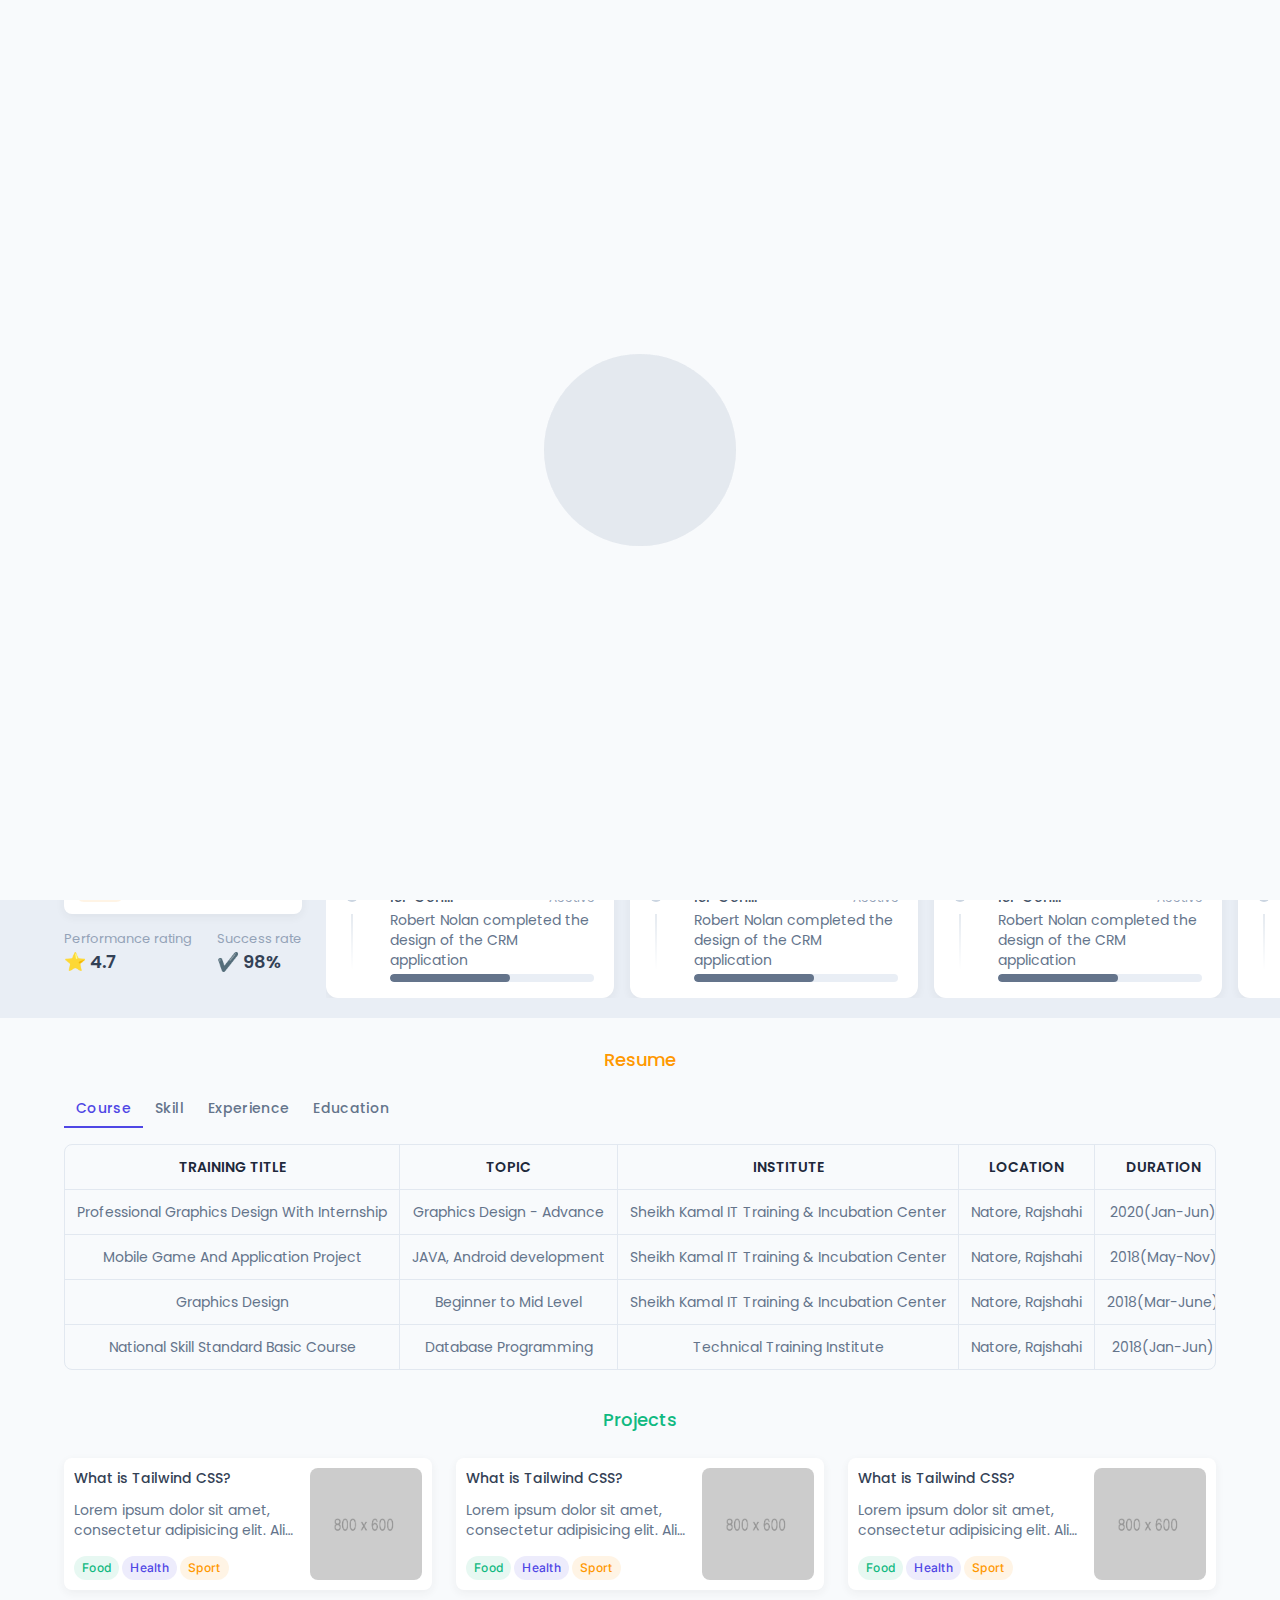
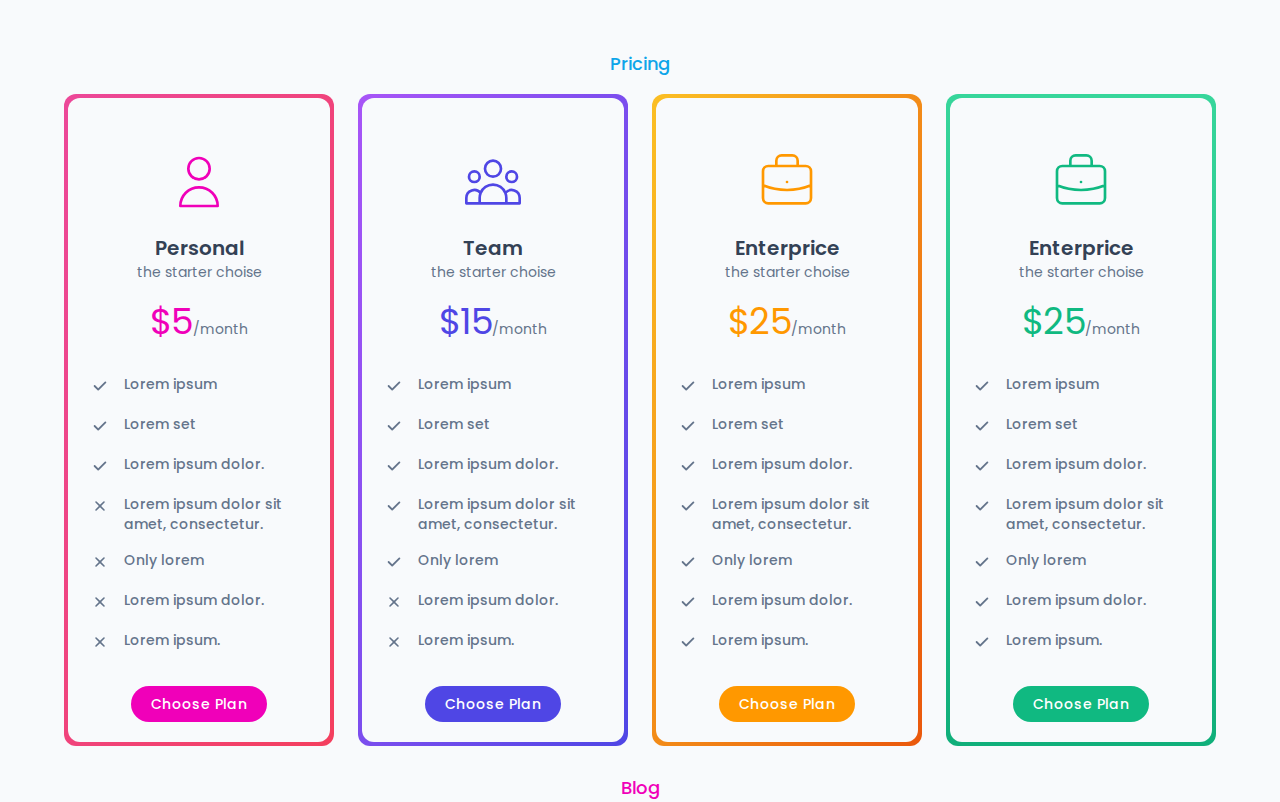
==== index.html @ 5b8015c8 "Update index.html" ====
<!DOCTYPE html>
<html id="htmlElement" lang="en" class="dark en ">
	<head>
		<!-- Meta tags  -->
		<meta charset="UTF-8" />
		<meta http-equiv="X-UA-Compatible" content="IE=edge" />
		<meta name="viewport" content="width=device-width, user-scalable=no, initial-scale=1.0, maximum-scale=1.0, minimum-scale=1.0" />
		<title>SAKIBWEB | Full-stack Developer</title>
		<link rel="icon" type="image/png" href="images/favicon.png" />
		<!-- CSS Assets -->
		<link rel="stylesheet" href="css/app.css" />
		<!-- Javascript Assets -->
		<script src="js/app.js" defer></script>
		<!-- Fonts -->
		<link rel="preconnect" href="https://fonts.googleapis.com" />
		<link rel="preconnect" href="https://fonts.gstatic.com" crossorigin />
		<link href="https://fonts.googleapis.com/css2?family=Inter:wght@400;500;600;700&family=Poppins:ital,wght@0,300;0,400;0,500;0,600;0,700;1,300;1,400;1,500;1,600;1,700&display=swap" rel="stylesheet" />
		<style>
			@media screen and (max-width: 640px) {
				.tag-mobile-hidden {
					display: none;
				}
			}

			@media (min-width: 992px) {
				.tag-pc-hidden {
					display: none !important;
				}
			}
		</style>
		<script>
			localStorage.getItem("_x_darkMode_on") === "true" && document.documentElement.classList.add("dark");
		</script>
	</head>
	<body id="SAKIBWEB" x-data class="is-header-blur is-sidebar-close" x-bind="$store.global.documentBody">
		<!-- App preloader-->
		<div class="app-preloader fixed z-50 grid h-full w-full place-content-center bg-slate-50 dark:bg-navy-900">
			<div class="app-preloader-inner relative inline-block h-48 w-48"></div>
		</div>
		<!-- Page Wrapper -->
		<div id="root" class="flex grow bg-slate-50 dark:bg-navy-900" x-cloak>
			<!-- App Header Wrapper-->
			<nav class="header print:hidden">
				<!-- App Header  -->
				<div id="header" class="header-container relative flex w-full bg-white dark:bg-navy-750 print:hidden">
					<!-- Header Items -->
					<div class="flex w-full items-center justify-between">
						<!-- Left: Sidebar Toggle Button -->
						<div class="text-center items-center object-center justify-center">
							<a href="javascript:void(0)" onclick="goTO('SAKIBWEB')" class="flex" x-data="usePopper({placement:'bottom-end',offset:12})">
								<h1 class="text-lg font-medium text-center text-slate-700 dark:text-navy-100 transition-transform duration-500 ease-in-out hover:rotate-[360deg]">S</h1>
								<h1 class="text-lg font-medium text-center text-slate-700 dark:text-navy-100 transition-transform duration-500 ease-in-out hover:rotate-[360deg]">A</h1>
								<h1 class="text-lg font-medium text-center text-slate-700 dark:text-navy-100 transition-transform duration-500 ease-in-out hover:rotate-[360deg]">K</h1>
								<h1 class="text-lg font-medium text-center text-slate-700 dark:text-navy-100 transition-transform duration-500 ease-in-out hover:rotate-[360deg]">I</h1>
								<h1 class="text-lg font-medium text-center text-slate-700 dark:text-navy-100 transition-transform duration-500 ease-in-out hover:rotate-[360deg]">B</h1>
								<h1 class="text-lg font-medium text-center text-slate-700 dark:text-navy-100 transition-transform duration-500 ease-in-out hover:rotate-[360deg]">W</h1>
								<h1 class="text-lg font-medium text-center text-slate-700 dark:text-navy-100 transition-transform duration-500 ease-in-out hover:rotate-[360deg]">E</h1>
								<h1 class="text-lg font-medium text-center text-slate-700 dark:text-navy-100 transition-transform duration-500 ease-in-out hover:rotate-[360deg]">B</h1>
							</a>
						</div>
						<!-- Right: Header buttons -->
						<div class="-mr-1.5 flex items-center space-x-2">
							<div class="flex -space-x-px" onclick="goTO('Timeline');" style="cursor: pointer;">
								<a class="tag bg-error/10 text-error hover:bg-error/20 focus:bg-error/20 active:bg-error/25 tag-mobile-hidden"> Timeline </a>
								<a class="badge bg-error text-white shadow-lg shadow-error/50 tag-pc-hidden">
									<i class="fa-solid fa-timeline"></i>
								</a>
							</div>
							<div class="flex -space-x-px" onclick="goTO('Resume');" style="cursor: pointer;">
								<a class="tag bg-warning/10 text-warning hover:bg-warning/20 focus:bg-warning/20 active:bg-warning/25 tag-mobile-hidden"> Resume </a>
								<a class="badge bg-warning text-white shadow-lg shadow-warning/50 tag-pc-hidden">
									<i class="fa-solid fa-paperclip"></i>
								</a>
							</div>
							<div class="flex -space-x-px" onclick="goTO('Projects')" style="cursor: pointer;">
								<a class="tag bg-success/10 text-success hover:bg-success/20 focus:bg-success/20 active:bg-success/25 tag-mobile-hidden"> Projects </a>
								<a class="badge bg-success text-white shadow-lg shadow-success/50 tag-pc-hidden">
									<i class="fa-regular fa-bars-progress"></i>
								</a>
							</div>
							<div class="flex -space-x-px" onclick="goTO('Pricing')" style="cursor: pointer;">
								<a class="tag bg-info/10 text-info hover:bg-info/20 focus:bg-info/20 active:bg-info/25 tag-mobile-hidden"> Pricing </a>
								<a class="badge bg-info text-white shadow-lg shadow-info/50 tag-pc-hidden">
									<i class="fa-solid fa-money-check-dollar"></i>
								</a>
							</div>
							<div class="flex -space-x-px" onclick="goTO('Blog')" style="cursor: pointer;">
								<a class="tag bg-secondary/10 text-secondary hover:bg-secondary/20 focus:bg-secondary/20 active:bg-secondary/25 tag-mobile-hidden"> Blog </a>
								<a class="badge bg-secondary text-white shadow-lg shadow-secondary/50 tag-pc-hidden">
									<i class="fa-solid fa-square-rss"></i>
								</a>
							</div>
							<div id="chatB" class="flex -space-x-px" @click="$dispatch('show-drawer', { drawerId: 'chat' })" style="cursor: pointer;">
								<a class="tag bg-primary/10 text-primary hover:bg-primary/20 focus:bg-primary/20 active:bg-primary/25 tag-mobile-hidden"> Chat </a>
								<a class="badge bg-primary text-white shadow-lg shadow-primary/50 tag-pc-hidden">
									<i class="fa-solid fa-comments"></i>
								</a>
							</div>
							<div id="userB" class="flex -space-x-px" @click="$dispatch('show-drawer', { drawerId: 'user' })" style="cursor: pointer;">
								<a class="tag bg-primary/10 text-bg-slate-500 hover:bg-primary/20 focus:bg-primary/20 active:bg-primary/25 tag-mobile-hidden"> User </a>
								<a class="badge bg-slate-500 text-white shadow-lg shadow-info/50 tag-pc-hidden">
									<i class="fa-solid fa-user"></i>
								</a>
							</div>
							<button id="darkB" @click="$store.global.isDarkModeEnabled = !$store.global.isDarkModeEnabled" class="btn h-8 w-8 rounded-full p-0 hover:bg-slate-300/20 focus:bg-slate-300/20 active:bg-slate-300/25 dark:hover:bg-navy-300/20 dark:focus:bg-navy-300/20 dark:active:bg-navy-300/25 tag-mobile-hidden tag-pc-hidden">
								<svg x-show="$store.global.isDarkModeEnabled" x-transition:enter="transition-transform duration-200 ease-out absolute origin-top" x-transition:enter-start="scale-75" x-transition:enter-end="scale-100 static" class="h-6 w-6 text-amber-400" fill="currentColor" viewBox="0 0 24 24">
									<path d="M11.75 3.412a.818.818 0 01-.07.917 6.332 6.332 0 00-1.4 3.971c0 3.564 2.98 6.494 6.706 6.494a6.86 6.86 0 002.856-.617.818.818 0 011.1 1.047C19.593 18.614 16.218 21 12.283 21 7.18 21 3 16.973 3 11.956c0-4.563 3.46-8.31 7.925-8.948a.818.818 0 01.826.404z"></path>
								</svg>
								<svg xmlns="http://www.w3.org/2000/svg" x-show="!$store.global.isDarkModeEnabled" x-transition:enter="transition-transform duration-200 ease-out absolute origin-top" x-transition:enter-start="scale-75" x-transition:enter-end="scale-100 static" class="h-6 w-6 text-amber-400" viewBox="0 0 20 20" fill="currentColor" style="display: none;">
									<path fill-rule="evenodd" d="M10 2a1 1 0 011 1v1a1 1 0 11-2 0V3a1 1 0 011-1zm4 8a4 4 0 11-8 0 4 4 0 018 0zm-.464 4.95l.707.707a1 1 0 001.414-1.414l-.707-.707a1 1 0 00-1.414 1.414zm2.12-10.607a1 1 0 010 1.414l-.706.707a1 1 0 11-1.414-1.414l.707-.707a1 1 0 011.414 0zM17 11a1 1 0 100-2h-1a1 1 0 100 2h1zm-7 4a1 1 0 011 1v1a1 1 0 11-2 0v-1a1 1 0 011-1zM5.05 6.464A1 1 0 106.465 5.05l-.708-.707a1 1 0 00-1.414 1.414l.707.707zm1.414 8.486l-.707.707a1 1 0 01-1.414-1.414l.707-.707a1 1 0 011.414 1.414zM4 11a1 1 0 100-2H3a1 1 0 000 2h1z" clip-rule="evenodd"></path>
								</svg>
							</button>
						</div>
					</div>
				</div>
			</nav>
			<div x-show="showDrawer" x-data="{showDrawer:false}" @show-drawer.window="($event.detail.drawerId === 'user') && (showDrawer = true)" @keydown.window.escape="showDrawer = false">
				<div class="fixed inset-0 z-[100] bg-slate-900/60 transition-opacity duration-200" @click="showDrawer = false" x-show="showDrawer" x-transition:enter="ease-out" x-transition:enter-start="opacity-0" x-transition:enter-end="opacity-100" x-transition:leave="ease-in" x-transition:leave-start="opacity-100" x-transition:leave-end="opacity-0"></div>
				<div class="fixed left-0 top-0 z-[101] h-full w-72">
					<div class="flex h-full w-full transform-gpu flex-col bg-white transition-transform duration-200 dark:bg-navy-700" x-show="showDrawer" x-transition:enter="ease-out" x-transition:enter-start="-translate-x-full" x-transition:enter-end="translate-x-0" x-transition:leave="ease-in" x-transition:leave-start="translate-x-0" x-transition:leave-end="-translate-x-full">
						<div class="h-24">
							<img class="h-full w-full object-cover object-center" src="images/800x600.png" alt="image" />
						</div>
						<div class="flex space-x-5 px-5">
							<div class="avatar -mt-5 h-20 w-20">
								<img class="rounded-full border-2 border-white dark:border-navy-700" src="images/200x200.png" alt="avatar" />
							</div>
							<div class="mt-2 w-full">
								<div class="flex justify-between space-x-3">
									<h4 class="text-base font-medium text-slate-700 line-clamp-1 dark:text-navy-50"> John Doe </h4>
									<div x-data="usePopper({placement:'bottom-end',offset:4})" @click.outside="isShowPopper && (isShowPopper = false)" class="inline-flex">
										<button id="chatC" x-ref="popperRef" @click="isShowPopper = !isShowPopper" class="btn -mr-1.5 h-6 w-6 rounded-full p-0 hover:bg-slate-300/20 focus:bg-slate-300/20 active:bg-slate-300/25 dark:hover:bg-navy-300/20 dark:focus:bg-navy-300/20 dark:active:bg-navy-300/25">
											<svg xmlns="http://www.w3.org/2000/svg" class="h-4 w-4" fill="none" viewBox="0 0 24 24" stroke="currentColor" stroke-width="2">
												<path stroke-linecap="round" stroke-linejoin="round" d="M5 12h.01M12 12h.01M19 12h.01M6 12a1 1 0 11-2 0 1 1 0 012 0zm7 0a1 1 0 11-2 0 1 1 0 012 0zm7 0a1 1 0 11-2 0 1 1 0 012 0z" />
											</svg>
										</button>
										<div x-ref="popperRoot" class="popper-root" :class="isShowPopper && 'show'">
											<div class="popper-box rounded-md border border-slate-150 bg-white py-1.5 font-inter dark:border-navy-500 dark:bg-navy-700">
												<ul>
													<li>
														<a href="#" class="flex h-8 items-center px-3 pr-8 font-medium tracking-wide outline-none transition-all hover:bg-slate-100 hover:text-slate-800 focus:bg-slate-100 focus:text-slate-800 dark:hover:bg-navy-600 dark:hover:text-navy-100 dark:focus:bg-navy-600 dark:focus:text-navy-100">Action</a>
													</li>
													<li>
														<a href="#" class="flex h-8 items-center px-3 pr-8 font-medium tracking-wide outline-none transition-all hover:bg-slate-100 hover:text-slate-800 focus:bg-slate-100 focus:text-slate-800 dark:hover:bg-navy-600 dark:hover:text-navy-100 dark:focus:bg-navy-600 dark:focus:text-navy-100">Another Action</a>
													</li>
													<li>
														<a href="#" class="flex h-8 items-center px-3 pr-8 font-medium tracking-wide outline-none transition-all hover:bg-slate-100 hover:text-slate-800 focus:bg-slate-100 focus:text-slate-800 dark:hover:bg-navy-600 dark:hover:text-navy-100 dark:focus:bg-navy-600 dark:focus:text-navy-100">Something else</a>
													</li>
												</ul>
												<div class="my-1 h-px bg-slate-150 dark:bg-navy-500"></div>
												<ul>
													<li>
														<a href="#" class="flex h-8 items-center px-3 pr-8 font-medium tracking-wide outline-none transition-all hover:bg-slate-100 hover:text-slate-800 focus:bg-slate-100 focus:text-slate-800 dark:hover:bg-navy-600 dark:hover:text-navy-100 dark:focus:bg-navy-600 dark:focus:text-navy-100">Separated Link</a>
													</li>
												</ul>
											</div>
										</div>
									</div>
								</div>
								<a href="#" class="cursor-pointer text-xs+ text-primary hover:text-primary-focus dark:text-accent-light dark:hover:text-accent">@johndoe</a>
							</div>
						</div>
						<div class="my-4 mx-5 h-px bg-slate-200 dark:bg-navy-500"></div>
						<ul class="grow space-y-1.5 px-5 font-inter font-medium">
							<li>
								<a class="flex items-center space-x-2 rounded-full bg-primary px-5 py-2.5 tracking-wide text-white outline-none transition-all dark:bg-accent" href="#">
									<svg xmlns="http://www.w3.org/2000/svg" class="h-5 w-5" fill="none" viewBox="0 0 24 24" stroke="currentColor">
										<path stroke-linecap="round" stroke-linejoin="round" stroke-width="1.5" d="M13 7h8m0 0v8m0-8l-8 8-4-4-6 6" />
									</svg>
									<span>Getting start</span>
								</a>
							</li>
							<li>
								<a class="group flex space-x-2 rounded-full px-5 py-2.5 tracking-wide outline-none transition-all hover:bg-primary/10 hover:text-primary focus:bg-primary/10 focus:text-primary dark:hover:bg-accent-light/15 dark:hover:text-accent-light dark:focus:bg-accent-light/15 dark:focus:text-accent-light" href="#">
									<svg xmlns="http://www.w3.org/2000/svg" class="h-5 w-5 text-slate-400 transition-colors group-hover:text-primary group-focus:text-primary dark:text-navy-300 dark:group-hover:text-accent dark:group-focus:text-accent" fill="none" viewBox="0 0 24 24" stroke="currentColor">
										<path d="M9 17a2 2 0 11-4 0 2 2 0 014 0zM19 17a2 2 0 11-4 0 2 2 0 014 0z" />
										<path stroke-linecap="round" stroke-linejoin="round" stroke-width="1.5" d="M13 16V6a1 1 0 00-1-1H4a1 1 0 00-1 1v10a1 1 0 001 1h1m8-1a1 1 0 01-1 1H9m4-1V8a1 1 0 011-1h2.586a1 1 0 01.707.293l3.414 3.414a1 1 0 01.293.707V16a1 1 0 01-1 1h-1m-6-1a1 1 0 001 1h1M5 17a2 2 0 104 0m-4 0a2 2 0 114 0m6 0a2 2 0 104 0m-4 0a2 2 0 114 0" />
									</svg>
									<span>Shipping</span>
								</a>
							</li>
							<li>
								<a class="group flex space-x-2 rounded-full px-5 py-2.5 tracking-wide outline-none transition-all hover:bg-primary/10 hover:text-primary focus:bg-primary/10 focus:text-primary dark:hover:bg-accent-light/15 dark:hover:text-accent-light dark:focus:bg-accent-light/15 dark:focus:text-accent-light" href="#">
									<svg xmlns="http://www.w3.org/2000/svg" class="h-5 w-5 text-slate-400 transition-colors group-hover:text-primary group-focus:text-primary dark:text-navy-300 dark:group-hover:text-accent dark:group-focus:text-accent" viewBox="0 0 24 24" fill="none" stroke="currentColor">
										<path stroke-linecap="round" stroke-linejoin="round" stroke-width="1.5" d="M3 10h18M7 15h1m4 0h1m-7 4h12a3 3 0 003-3V8a3 3 0 00-3-3H6a3 3 0 00-3 3v8a3 3 0 003 3z" />
									</svg>
									<span>Payments</span>
								</a>
							</li>
							<li>
								<a class="group flex space-x-2 rounded-full px-5 py-2.5 tracking-wide outline-none transition-all hover:bg-primary/10 hover:text-primary focus:bg-primary/10 focus:text-primary dark:hover:bg-accent-light/15 dark:hover:text-accent-light dark:focus:bg-accent-light/15 dark:focus:text-accent-light" href="#">
									<svg xmlns="http://www.w3.org/2000/svg" class="h-5 w-5 text-slate-400 transition-colors group-hover:text-primary group-focus:text-primary dark:text-navy-300 dark:group-hover:text-accent dark:group-focus:text-accent" fill="none" viewBox="0 0 24 24" stroke="currentColor">
										<path stroke-linecap="round" stroke-linejoin="round" stroke-width="1.5" d="M16 15v-1a4 4 0 00-4-4H8m0 0l3 3m-3-3l3-3m9 14V5a2 2 0 00-2-2H6a2 2 0 00-2 2v16l4-2 4 2 4-2 4 2z" />
									</svg>
									<span>Returns</span>
								</a>
							</li>
							<li>
								<a class="group flex space-x-2 rounded-full px-5 py-2.5 tracking-wide outline-none transition-all hover:bg-primary/10 hover:text-primary focus:bg-primary/10 focus:text-primary dark:hover:bg-accent-light/15 dark:hover:text-accent-light dark:focus:bg-accent-light/15 dark:focus:text-accent-light" href="#">
									<svg xmlns="http://www.w3.org/2000/svg" class="h-5 w-5 text-slate-400 transition-colors group-hover:text-primary group-focus:text-primary dark:text-navy-300 dark:group-hover:text-accent dark:group-focus:text-accent" fill="none" viewBox="0 0 24 24" stroke="currentColor">
										<path stroke-linecap="round" stroke-linejoin="round" stroke-width="1.5" d="M16 7a4 4 0 11-8 0 4 4 0 018 0zM12 14a7 7 0 00-7 7h14a7 7 0 00-7-7z" />
									</svg>
									<span>My Account</span>
								</a>
							</li>
							<li>
								<a class="group flex space-x-2 rounded-full px-5 py-2.5 tracking-wide outline-none transition-all hover:bg-primary/10 hover:text-primary focus:bg-primary/10 focus:text-primary dark:hover:bg-accent-light/15 dark:hover:text-accent-light dark:focus:bg-accent-light/15 dark:focus:text-accent-light" href="#">
									<svg xmlns="http://www.w3.org/2000/svg" class="h-5 w-5 text-slate-400 transition-colors group-hover:text-primary group-focus:text-primary dark:text-navy-300 dark:group-hover:text-accent dark:group-focus:text-accent" viewBox="0 0 24 24" fill="none">
										<path d="M21 12C21 13.1819 20.7672 14.3522 20.3149 15.4442C19.8626 16.5361 19.1997 17.5282 18.364 18.364C17.5282 19.1997 16.5361 19.8626 15.4442 20.3149C14.3522 20.7672 13.1819 21 12 21C10.8181 21 9.64778 20.7672 8.55585 20.3149C7.46392 19.8626 6.47177 19.1997 5.63604 18.364C4.80031 17.5282 4.13738 16.5361 3.68508 15.4442C3.23279 14.3522 3 13.1819 3 12C3 9.61305 3.94821 7.32387 5.63604 5.63604C7.32387 3.94821 9.61305 3 12 3C14.3869 3 16.6761 3.94821 18.364 5.63604C20.0518 7.32387 21 9.61305 21 12Z" stroke="currentColor" stroke-width="1.5" stroke-linecap="round" stroke-linejoin="round" />
										<path d="M12.0449 15.8486C12.625 15.8486 13.1318 15.6729 13.5654 15.3213C13.999 14.9697 14.2393 14.5303 14.2861 14.0029H15.8242C15.7949 14.5479 15.6074 15.0664 15.2617 15.5586C14.916 16.0508 14.4531 16.4434 13.873 16.7363C13.2988 17.0293 12.6895 17.1758 12.0449 17.1758C10.75 17.1758 9.71875 16.7451 8.95117 15.8838C8.18945 15.0166 7.80859 13.833 7.80859 12.333V12.0605C7.80859 11.1348 7.97852 10.3115 8.31836 9.59082C8.6582 8.87012 9.14453 8.31055 9.77734 7.91211C10.416 7.51367 11.1689 7.31445 12.0361 7.31445C13.1025 7.31445 13.9873 7.63379 14.6904 8.27246C15.3994 8.91113 15.7773 9.74023 15.8242 10.7598H14.2861C14.2393 10.1445 14.0049 9.64062 13.583 9.24805C13.167 8.84961 12.6514 8.65039 12.0361 8.65039C11.21 8.65039 10.5684 8.94922 10.1113 9.54688C9.66016 10.1387 9.43457 10.9971 9.43457 12.1221V12.4297C9.43457 13.5254 9.66016 14.3691 10.1113 14.9609C10.5625 15.5527 11.207 15.8486 12.0449 15.8486Z" fill="currentColor" />
									</svg>
									<span>Copyright &amp; Legal</span>
								</a>
							</li>
						</ul>
						<div class="p-5">
							<button @click="showDrawer = false" class="btn w-full space-x-2 bg-warning/10 font-medium text-warning hover:bg-warning/20 focus:bg-warning/20 active:bg-warning/25">
								<svg xmlns="http://www.w3.org/2000/svg" class="h-5 w-5" fill="none" viewBox="0 0 24 24" stroke="currentColor">
									<path stroke-linecap="round" stroke-linejoin="round" stroke-width="2" d="M17 16l4-4m0 0l-4-4m4 4H7m6 4v1a3 3 0 01-3 3H6a3 3 0 01-3-3V7a3 3 0 013-3h4a3 3 0 013 3v1" />
								</svg>
								<span>Logout</span>
							</button>
						</div>
					</div>
				</div>
			</div>
			<div x-show="showDrawer" x-data="{showDrawer:false}" @show-drawer.window="($event.detail.drawerId === 'chat') && (showDrawer = true)" @keydown.window.escape="showDrawer = false">
				<div class="fixed inset-0 z-[150] bg-slate-900/60 transition-opacity duration-200" @click="showDrawer = false" x-show="showDrawer" x-transition:enter="ease-out" x-transition:enter-start="opacity-0" x-transition:enter-end="opacity-100" x-transition:leave="ease-in" x-transition:leave-start="opacity-100" x-transition:leave-end="opacity-0"></div>
				<div class="fixed right-0 top-0 z-[151] h-full w-full sm:w-80">
					<div class="flex h-full grow flex-col bg-white dark:bg-navy-750 transition-transform duration-200" x-show="showDrawer" x-transition:enter="ease-out" x-transition:enter-start="translate-x-full" x-transition:enter-end="translate-x-0" x-transition:leave="ease-in" x-transition:leave-start="translate-x-0" x-transition:leave-end="translate-x-full">
						<div class="flex items-center justify-between pt-2 px-4">
							<h2 class="text-sm+ font-medium tracking-wide text-warning line-clamp-1">
								<i class="fa-solid fa-comments"></i> Chart
							</h2>
							<p class="w-auto text-center text-slate-400 dark:text-navy-300">
								<!-- <div> -->
								<span class="absolute h-4 w-4 justify-center">
									<span id="dot-d1" class="absolute inline-flex h-full w-full animate-ping rounded-full bg-success opacity-20"></span>
									<i id="dot-d2" class="fa-solid fa-user-tie text-success inline-flex h-4 w-4 dark:border-navy-700"></i>
								</span>
								<!-- </div> -->
								<i class="fa-solid fa-user-tie text-transparent justify-center">&nbsp;</i>
								<span>Chart Now</span>
							</p>
							<div x-data="usePopper({placement:'bottom-end',offset:4})" @click.outside="isShowPopper &amp;&amp; (isShowPopper = false)" class="inline-flex" @click="showDrawer = false">
								<button x-ref="popperRef" @click="isShowPopper = !isShowPopper" class="btn -mr-1.5 h-8 w-8 rounded-full p-0 hover:bg-slate-300/20 focus:bg-slate-300/20 active:bg-slate-300/25 dark:hover:bg-navy-300/20 dark:focus:bg-navy-300/20 dark:active:bg-navy-300/25 text-error">
									<i class="fa-solid fa-circle-xmark"></i>
								</button>
							</div>
						</div>
						<div class="h-10 w-full items-center justify-center justify-between pl-2 pr-2">
							<div class="flex w-full text-center items-center justify-center justify-between pb-2 text-slate-400 dark:text-navy-300 tag-mobile-hidden" style="padding-left: 10px;">
								<div class="flex -space-x-px" @click="$store.global.isRightSidebarExpanded = true" style="cursor: pointer;">
									<a class="tag bg-error/10 text-error hover:bg-error/20 focus:bg-error/20 active:bg-error/25 tag-mobile-hidden">
										<i class="fa-solid fa-phone">&nbsp;</i>Discuss </a>
									<a class="badge bg-error text-white shadow-lg shadow-error/50 tag-pc-hidden">
										<i class="fa-solid fa-phone"></i>
									</a>
								</div>
								<div class="flex -space-x-px" @click="$store.global.isRightSidebarExpanded = true" style="cursor: pointer;">
									<a class="tag bg-secondary/10 text-secondary hover:bg-secondary/20 focus:bg-secondary/20 active:bg-secondary/25 tag-mobile-hidden">
										<i class="fa-solid fa-video">&nbsp;</i>Meeting </a>
									<a class="badge bg-secondary text-white shadow-lg shadow-secondary/50 tag-pc-hidden">
										<i class="fa-solid fa-video"></i>
									</a>
								</div>
								<div class="flex -space-x-px" @click="$store.global.isRightSidebarExpanded = true" style="cursor: pointer;">
									<a class="tag bg-info/10 text-info hover:bg-info/20 focus:bg-info/20 active:bg-info/25 tag-mobile-hidden">
										<i class="fa-solid fa-display">&nbsp;</i>Remote </a>
									<a class="badge bg-info text-white shadow-lg shadow-info/50 tag-pc-hidden">
										<i class="fa-solid fa-display"></i>
									</a>
								</div>
								<div class="flex -space-x-px" @click="$store.global.isRightSidebarExpanded = true" style="cursor: pointer;">
									<a class="tag bg-success/10 text-success hover:bg-success/20 focus:bg-success/20 active:bg-success/25 tag-mobile-hidden">
										<i class="fa-regular fa-folder-open">&nbsp;</i>File </a>
									<a class="badge bg-success text-white shadow-lg shadow-success/50 tag-pc-hidden">
										<i class="fa-regular fa-folder-open"></i>
									</a>
								</div>
							</div>
							<div class="my-0 mx-4 h-px bg-slate-200 dark:bg-navy-500"></div>
						</div>
						<div class="flex h-[calc(100%-4.5rem)] grow flex-col" style="padding-left: 10px; padding-right: 10px; padding-top: 10px;">
							<div class="is-scrollbar-hidden grow overflow-y-auto">
								<div class="flex items-start space-x-2.5 sm:space-x-5">
									<div class="avatar">
										<img class="rounded-full" src="images/200x200.png" alt="avatar">
									</div>
									<div class="flex flex-col items-start space-y-3.5">
										<div class="mr-4 max-w-lg sm:mr-10">
											<div class="rounded-2xl rounded-tl-none bg-white p-3 text-slate-700 shadow-sm dark:bg-navy-700 dark:text-navy-100"> Hello My Dear. Lorem ipsum dolor sit amet, consectetur. </div>
											<p class="mt-1 ml-auto text-right text-xs text-slate-400 dark:text-navy-300"> 08:16:45pm 12/30/2020 </p>
										</div>
									</div>
								</div>
								<div class="flex items-start justify-end space-x-2.5 sm:space-x-5">
									<div class="flex flex-col items-end space-y-3.5">
										<div class="ml-4 max-w-lg sm:ml-10">
											<div class="rounded-2xl rounded-tr-none bg-info/10 p-3 text-slate-700 shadow-sm dark:bg-accent dark:text-white"> And that’s why a 15th century </div>
											<p class="mt-1 ml-auto text-left text-xs text-slate-400 dark:text-navy-300"> 08:16 </p>
										</div>
									</div>
									<div class="avatar">
										<img class="rounded-full" src="images/200x200.png" alt="avatar">
									</div>
								</div>
								<div class="flex items-start justify-end space-x-2.5 sm:space-x-5">
									<div class="flex flex-col items-end space-y-3.5">
										<div class="ml-4 max-w-lg sm:ml-10">
											<div class="group relative">
												<img class="h-48 rounded-lg object-cover" src="images/800x600.png" alt="image">
											</div>
											<p class="mt-1 ml-auto text-left text-xs text-slate-400 dark:text-navy-300"> 08:16 </p>
										</div>
									</div>
									<div class="avatar">
										<img class="rounded-full" src="images/200x200.png" alt="avatar">
									</div>
								</div>
								<div class="flex items-start justify-end space-x-2.5 sm:space-x-5">
									<div class="flex flex-col items-end space-y-3.5">
										<div class="ml-4 max-w-lg sm:ml-10">
											<div class="group relative">
												<a href="#" class="inline-flex items-center space-x-1 pt-2 text-slate-600 transition-colors hover:text-primary dark:text-navy-100 dark:hover:text-accent">
													<svg xmlns="http://www.w3.org/2000/svg" class="h-5 w-5" fill="none" viewBox="0 0 24 24" stroke="currentColor" stroke-width="1.5">
														<path stroke-linecap="round" stroke-linejoin="round" d="M12 10v6m0 0l-3-3m3 3l3-3m2 8H7a2 2 0 01-2-2V5a2 2 0 012-2h5.586a1 1 0 01.707.293l5.414 5.414a1 1 0 01.293.707V19a2 2 0 01-2 2z"></path>
													</svg>
													<span>File_final.fig</span>
												</a>
											</div>
											<p class="mt-1 ml-auto text-left text-xs text-slate-400 dark:text-navy-300"> 08:16 </p>
										</div>
									</div>
									<div class="avatar">
										<img class="rounded-full" src="images/200x200.png" alt="avatar">
									</div>
								</div>
							</div>
							<div class="flex flex-col pb-0" style="padding-left: 10px; padding-right: 10px;">
								<div class="relative flex h-12 w-full shrink-0 items-center justify-between border-t border-slate-150 transition-[padding,width] duration-[.25s] dark:border-navy-600">
									<div class="-ml-1.5 flex flex-1 space-x-2" x-data="{value: $persist('').as('other-value')}">
										<button class="btn h-9 w-9 shrink-0 rounded-full p-0 text-slate-500 hover:bg-slate-300/20 focus:bg-slate-300/20 active:bg-slate-300/25 dark:text-navy-200 dark:hover:bg-navy-300/20 dark:focus:bg-navy-300/20 dark:active:bg-navy-300/25">
											<svg xmlns="http://www.w3.org/2000/svg" class="h-5.5 w-5.5" fill="none" viewBox="0 0 24 24" stroke="currentColor" stroke-width="1.5">
												<path stroke-linecap="round" stroke-linejoin="round" d="M15.172 7l-6.586 6.586a2 2 0 102.828 2.828l6.414-6.586a4 4 0 00-5.656-5.656l-6.415 6.585a6 6 0 108.486 8.486L20.5 13"></path>
											</svg>
										</button>
										<textarea x-model="value" type="text" class="form-input h-9 w-full resize-none bg-transparent placeholder:text-slate-400/70 is-scrollbar-hidden grow overflow-y-auto flex" placeholder="Write the message" style="display: flex; justify-content: center; align-items: center;"></textarea>
									</div>
									<div class="-mr-1.5 flex">
										<button class="btn h-9 w-9 shrink-0 rounded-full p-0 text-slate-500 hover:bg-slate-300/20 focus:bg-slate-300/20 active:bg-slate-300/25 dark:text-navy-200 dark:hover:bg-navy-300/20 dark:focus:bg-navy-300/20 dark:active:bg-navy-300/25">
											<svg xmlns="http://www.w3.org/2000/svg" class="h-5.5 w-5.5" fill="none" viewBox="0 0 24 24" stroke="currentColor" stroke-width="1.5">
												<path stroke-linecap="round" stroke-linejoin="round" d="M14.828 14.828a4 4 0 01-5.656 0M9 10h.01M15 10h.01M21 12a9 9 0 11-18 0 9 9 0 0118 0z"></path>
											</svg>
										</button>
										<button class="btn h-9 w-9 shrink-0 rounded-full p-0 text-primary hover:bg-primary/20 focus:bg-primary/20 active:bg-primary/25 dark:text-accent-light dark:hover:bg-accent-light/20 dark:focus:bg-accent-light/20 dark:active:bg-accent-light/25">
											<svg xmlns="http://www.w3.org/2000/svg" class="h-5.5 w-5.5" fill="none" viewBox="0 0 24 24" stroke="currentColor" stroke-width="1.5">
												<path stroke-linecap="round" stroke-linejoin="round" d="m9.813 5.146 9.027 3.99c4.05 1.79 4.05 4.718 0 6.508l-9.027 3.99c-6.074 2.686-8.553.485-5.515-4.876l.917-1.613c.232-.41.232-1.09 0-1.5l-.917-1.623C1.26 4.66 3.749 2.46 9.813 5.146ZM6.094 12.389h7.341"></path>
											</svg>
										</button>
									</div>
								</div>
							</div>
						</div>
					</div>
				</div>
			</div>
		</div>
		<!-- ############################################################################################################## -->
		<!-- Main Content Wrapper -->
		<main class="main-content w-full pb-0" style="margin-left: 0px;">
			<div class="mt-4 grid grid-cols-12 gap-4 px-[var(--margin-x)] transition-all duration-[.25s] sm:mt-5 sm:gap-5 lg:mt-6 lg:gap-6">
				<div class="col-span-12 lg:col-span-8">
					<div class="flex flex-col sm:flex-row sm:space-x-7">
						<div class="ax-transparent-gridline grid w-full grid-cols-1 tag-mobile-hidden">
							<!-- <img class="mt-5 h-80 w-full rounded-lg object-cover object-center" src="images/800x600.png" alt="image"> -->
							<h3 class="text-s font-medium text-center w-full text-slate-700 dark:text-navy-100"> SakibWeb - Full-stack Development </h3>
							<div x-init="$nextTick(() => $el._x_swiper = new Swiper($el,{effect: 'cards', grabCursor: true, autoplay: {delay: 2000}}))" class="swiper h-80 w-full rounded-lg object-cover object-center">
								<div class="swiper-wrapper">
									<div class="swiper-slide">
										<img class="h-full w-full rounded-lg object-cover" src="images/800x600.png" alt="" />
									</div>
									<div class="swiper-slide">
										<img class="h-full w-full rounded-lg object-cover" src="images/800x600.png" alt="" />
									</div>
									<div class="swiper-slide">
										<img class="h-full w-full rounded-lg object-cover" src="images/800x600.png" alt="" />
									</div>
									<div class="swiper-slide">
										<img class="h-full w-full rounded-lg object-cover" src="images/800x600.png" alt="" />
									</div>
								</div>
							</div>
						</div>
						<div class="mt-14 flex shrink-0 flex-col items-center sm:items-start">
							<div class="flex grow flex-col items-center px-4 pb-5 sm:px-5">
								<div class="avatar h-20 w-20">
									<img class="mask is-reuleaux-triangle" src="images/me.jpg" alt="avatar" />
									<div id="dot" x-tooltip.placement.right="'Online'" class="absolute right-3 bottom-0 -m-0.9 h-4 w-4 justify-center">
										<div id="dot-d1" class="absolute inline-flex h-full w-full animate-ping rounded-full bg-success opacity-20"></div>
										<div id="dot-d2" class="inline-flex h-4 w-4 rounded-full bg-success border-2 border-background-color dark:border-navy-700"></div>
									</div>
								</div>
								<h3 class="pt-3 text-lg font-medium text-slate-700 dark:text-navy-100"> Sakibur Rahman </h3>
								<p class="text-xs+">Full-stack Developer</p>
								<p class="text-xs+ text-center justify-center items-center" title="Award Level 1">Since 2018 <img x-tooltip="'Award Level 1'" class="h-4 w-4 inline-block" src="images/awards/award-19.svg" alt="avatar">
								</p>
								<div id="dot-f" class="badge space-x-2.5 mt-2 rounded-full text-success dark:bg-success/15">
									<div id="dot-f-d1" class="h-2 w-2 rounded-full bg-current"></div>
									<span id="dot-f-d2">Active on duty</span>
								</div>
								<a href="mailto:sakibdev.me@gmail.com" class="inline-flex items-center space-x-1 pt-2 text-slate-600 transition-colors hover:text-primary dark:text-navy-100 dark:hover:text-accent">
									<i class="fa-sharp fa-solid fa-at"></i>
									<span>sakibdev.me@gmail.com</span>
								</a>
								<a href="tel:+8801774321010" class="inline-flex items-center space-x-1 pt-2 text-slate-600 transition-colors hover:text-primary dark:text-navy-100 dark:hover:text-accent">
									<i class="fa-sharp fa-solid fa-phone"></i>
									<span>+8801774321010</span>
								</a>
								<a href="#" class="inline-flex items-center space-x-1 pt-2 text-slate-600 transition-colors hover:text-primary dark:text-navy-100 dark:hover:text-accent">
									<i class="fa-sharp fa-solid fa-location-dot"></i>
									<span>Natore, Rajshahi</span>
								</a>
								<div class="mb-3 mt-3 flex grow flex-wrap items-start" style="margin-bottom: 10px; justify-content: space-between;">
									<a href="https://g.dev/sakibweb" class="tag rounded-full bg-info/10 text-info hover:bg-info/20 focus:bg-info/20 active:bg-info/25 mr-1" target="_blank" x-tooltip.placement.top="'Developers Google'">
										<i class="fa-brands fa-google transition-transform duration-500 ease-in-out hover:rotate-[360deg]"></i>
									</a>
									<a href="https://www.cloudskillsboost.google/public_profiles/1e8bc788-27e0-4078-a5fb-134f4aff7074" class="tag rounded-full bg-info/10 text-info hover:bg-info/20 focus:bg-info/20 active:bg-info/25 mr-1" target="_blank" x-tooltip.placement.top="'Google Cloud'">
										<i class="fa-solid fa-cloud transition-transform duration-500 ease-in-out hover:rotate-[360deg]"></i>
									</a>
									<a href="https://github.com/sakibweb" class="tag rounded-full bg-info/10 text-info hover:bg-info/20 focus:bg-info/20 active:bg-info/25 mr-1" target="_blank" x-tooltip.placement.top="'Github'">
										<i class="fa-brands fa-github transition-transform duration-500 ease-in-out hover:rotate-[360deg]"></i>
									</a>
									<a href="https://www.linkedin.com/in/sakibweb" class="tag rounded-full bg-info/10 text-info hover:bg-info/20 focus:bg-info/20 active:bg-info/25 mr-1" target="_blank" x-tooltip.placement.top="'Linkedin'">
										<i class="fa-brands fa-linkedin-in transition-transform duration-500 ease-in-out hover:rotate-[360deg]"></i>
									</a>
									<a href="https://www.facebook.com/sakib1997" class="tag rounded-full bg-info/10 text-info hover:bg-info/20 focus:bg-info/20 active:bg-info/25 mr-1" target="_blank" x-tooltip.placement.top="'Facebook'">
										<i class="fa-brands fa-facebook transition-transform duration-500 ease-in-out hover:rotate-[360deg]"></i>
									</a>
									<a href="https://twitter.com/sakibwebs" class="tag rounded-full bg-info/10 text-info hover:bg-info/20 focus:bg-info/20 active:bg-info/25" target="_blank" x-tooltip.placement.top="'Twitter'">
										<i class="fa-brands fa-twitter transition-transform duration-500 ease-in-out hover:rotate-[360deg]"></i>
									</a>
								</div>
								<div class="mt-1 grid w-full grid-cols-1 gap-1">
									<button class="btn space-x-2 bg-slate-150 px-0 font-medium text-slate-800 hover:bg-slate-200 focus:bg-slate-200 active:bg-slate-200/80 dark:bg-navy-500 dark:text-navy-50 dark:hover:bg-navy-450 dark:focus:bg-navy-450 dark:active:bg-navy-450/90" @click="$dispatch('show-drawer', { drawerId: 'chat' })">
										<svg xmlns="http://www.w3.org/2000/svg" class="h-6 w-6" fill="none" viewBox="0 0 24 24" stroke="currentColor" stroke-width="2">
											<path stroke-linecap="round" stroke-linejoin="round" d="M8 12h.01M12 12h.01M16 12h.01M21 12c0 4.418-4.03 8-9 8a9.863 9.863 0 01-4.255-.949L3 20l1.395-3.72C3.512 15.042 3 13.574 3 12c0-4.418 4.03-8 9-8s9 3.582 9 8z"></path>
										</svg>
										<span> Chat Now </span>
									</button>
								</div>
							</div>
						</div>
					</div>
				</div>
				<div class="col-span-12 lg:col-span-4">
					<div class="grid grid-cols-2 gap-3 sm:grid-cols-3 sm:gap-1 lg:grid-cols-2" id="tp">
						<div class="rounded-lg bg-slate-150 p-4 dark:bg-navy-700">
							<div class="flex justify-between space-x-1">
								<p class="text-xl font-semibold text-slate-700 dark:text-navy-100">
									<span id="tp-pc" name="pc">375</span>
								</p>
								<i class="fa-sharp fa-solid fa-bars-progress text-primary text-lg"></i>
							</div>
							<p class="mt-1 text-xs+">Project completed</p>
						</div>
						<div class="rounded-lg bg-slate-150 p-4 dark:bg-navy-700">
							<div class="flex justify-between">
								<p class="text-xl font-semibold text-slate-700 dark:text-navy-100">
									<span id="tp-mc" name="mc">12.6K</span>
								</p>
								<i class="fa-sharp fa-solid fa-cubes-stacked text-secondary text-lg"></i>
							</div>
							<p class="mt-1 text-xs+">Mission Completed</p>
						</div>
						<div class="rounded-lg bg-slate-150 p-4 dark:bg-navy-700">
							<div class="flex justify-between">
								<p class="text-xl font-semibold text-slate-700 dark:text-navy-100">
									<span id="tp-tc" name="tc">143</span>
								</p>
								<i class="fa-sharp fa-solid fa-list-check text-info text-lg"></i>
							</div>
							<p class="mt-1 text-xs+">Task Completed</p>
						</div>
						<div class="rounded-lg bg-slate-150 p-4 dark:bg-navy-700">
							<div class="flex justify-between">
								<p class="text-xl font-semibold text-slate-700 dark:text-navy-100">
									<span id="tp-es" name="es">651</span>
								</p>
								<i class="fa-sharp fa-solid fa-bug text-success text-lg"></i>
							</div>
							<p class="mt-1 text-xs+">Complex error solved</p>
						</div>
						<div class="rounded-lg bg-slate-150 p-4 dark:bg-navy-700">
							<div class="flex justify-between space-x-1">
								<p class="text-xl font-semibold text-slate-700 dark:text-navy-100">
									<span id="tp-cs" name="cs">460</span>
								</p>
								<i class="fa-sharp fa-solid fa-ticket text-error text-lg"></i>
							</div>
							<p class="mt-1 text-xs+">Chat & ticket solved</p>
						</div>
						<div class="rounded-lg bg-slate-150 p-4 dark:bg-navy-700">
							<div class="flex justify-between">
								<p class="text-xl font-semibold text-slate-700 dark:text-navy-100">
									<span id="tp-ts" name="ts">460</span>
								</p>
								<i class="fa-sharp fa-solid fa-business-time text-warning text-lg"></i>
							</div>
							<p class="mt-1 text-xs+">Time spending</p>
						</div>
						<div class="rounded-lg bg-slate-150 p-4 dark:bg-navy-700">
							<div class="flex justify-between space-x-1">
								<p class="text-xl font-semibold text-slate-700 dark:text-navy-100">
									<span id="tp-pr" name="pr">460</span>
								</p>
								<i class="fa-sharp fa-solid fa-person-running text-navy-400 text-lg"></i>
							</div>
							<p class="mt-1 text-xs+">Performance rating</p>
						</div>
						<div class="rounded-lg bg-slate-150 p-4 dark:bg-navy-700">
							<div class="flex justify-between">
								<p class="text-xl font-semibold text-slate-700 dark:text-navy-100">
									<span id="tp-sr" name="sr">460</span>
								</p>
								<i class="fa-sharp fa-solid fa-thumbs-up text-slate-150 text-lg"></i>
							</div>
							<p class="mt-1 text-xs+">Success rate</p>
						</div>
					</div>
				</div>
			</div>
			</div>
      <div id="Timeline" class="mt-4">
        <h3 class="dark:bg-navy-800 min-w-full text-center pt-3 text-lg font-medium text-slate-700 text-error">Timeline</h3>
        <div class="grid grid-cols-12 gap-4 bg-slate-150 py-5 dark:bg-navy-800 sm:mt-3 sm:gap-5 lg:mt-3 lg:gap-6">
          <div class="col-span-12 flex flex-col px-[var(--margin-x)] transition-all duration-[.25s] lg:col-span-3 lg:pr-0">
            <h1 class="text-base text-xl font-semibold tracking-wide text-slate-700 line-clamp-1 dark:text-navy-100 lg:text-xl text-center">
              <span id="time-now" name="time-now">10:30pm</span>
            </h1>
            <p class="text-s text-slate-700 dark:text-navy-100 text-center"> Daily 11:00am - 11:00pm </p>
            <div class="mt-3 grid grid-cols-1 gap-4 sm:grid-cols-2 sm:gap-x-5 lg:grid-cols-1">
              <div class="avatar h-12 w-full">
                <div class="is-initial rounded-lg bg-info/10 text-base">
                  <!-- <i class="fa-solid fa-briefcase text-lg"></i> -->
                  <p class="text-xs text-slate-400 dark:text-navy-300">&nbsp;Working on:&nbsp;</p>
                  <span id="wp" class="text-secondary">ISP Gen..</span>
                  <i class="fa-solid fa-arrow-right"></i>
                  <span id="wo" class="text-info">Ticket</span>
                  <!-- <i class="fa-sharp fa-solid fa-cubes-stacked "></i> -->
                </div>
              </div>
              <div class="card p-3">
                <div class="flex items-center justify-between space-x-2">
                  <div class="flex items-center space-x-3">
                    <div class="avatar h-12 w-12">
                      <div class="is-initial rounded-lg bg-success/10 text-base uppercase text-success">
                        <i class="fa-solid fa-person-running"></i>
                      </div>
                    </div>
                    <div>
                      <p class="font-medium text-slate-700 line-clamp-1 dark:text-navy-100"> Active Time </p>
                      <p class="mt-0.5 text-xs text-slate-400 line-clamp-1 dark:text-navy-300">
                        <span id="active-t" name="ac-t-t">9898h Time spending</span>
                      </p>
                    </div>
                  </div>
                  <div class="relative cursor-pointer">
                    <p class="text-xl font-semibold text-slate-700 text-success">
                      <span id="time-ac" name="ac-t">790</span>
                    </p>
                  </div>
                </div>
              </div>
              <div class="card p-3">
                <div class="flex items-center justify-between space-x-2">
                  <div class="flex items-center space-x-3">
                    <div class="avatar h-12 w-12">
                      <div class="is-initial rounded-lg bg-error/10 text-base uppercase text-error">
                        <i class="fa-solid fa-plug-circle-xmark"></i>
                      </div>
                    </div>
                    <div>
                      <p class="font-medium text-slate-700 line-clamp-1 dark:text-navy-100"> Deactive Time </p>
                      <p class="mt-0.5 text-xs text-slate-400 line-clamp-1 dark:text-navy-300">
                        <span id="deactive-t" name="dc-t-t">9898h Time spending</span>
                      </p>
                    </div>
                  </div>
                  <div class="relative cursor-pointer">
                    <p class="text-xl font-semibold text-slate-700 text-error">
                      <span id="time-dt" name="dc-t">790</span>
                    </p>
                  </div>
                </div>
              </div>
              <div class="card p-3">
                <div class="flex items-center justify-between space-x-2">
                  <div class="flex items-center space-x-3">
                    <div class="avatar h-12 w-12">
                      <div class="is-initial rounded-lg bg-warning/10 text-base uppercase text-warning">
                        <i class="fa-solid fa-mug-hot"></i>
                      </div>
                    </div>
                    <div>
                      <p class="font-medium text-slate-700 line-clamp-1 dark:text-navy-100"> Break Time </p>
                      <p class="mt-0.5 text-xs text-slate-400 line-clamp-1 dark:text-navy-300">
                        <span id="break-t" name="bk-t-t">9898h Time spending</span>
                      </p>
                    </div>
                  </div>
                  <div class="relative cursor-pointer">
                    <p class="text-xl font-semibold text-slate-700 text-warning">
                      <span id="time-ts" name="bk-t">790</span>
                    </p>
                  </div>
                </div>
              </div>
            </div>
            <div class="mt-4">
              <div class="flex grow justify-between space-x-2">
                <div>
                  <p class="text-xs+ text-slate-400 dark:text-navy-300"> Performance rating </p>
                  <p class="text-lg font-semibold text-slate-700 dark:text-navy-100"> ⭐ <span id="tm-pr" name="pr">4.7</span>
                  </p>
                </div>
                <div>
                  <p class="text-xs+ text-slate-400 dark:text-navy-300"> Success rate </p>
                  <p class="text-lg font-semibold text-slate-700 dark:text-navy-100"> ✔️ <span id="tm-sr" name="sr">98%</span>
                  </p>
                </div>
              </div>
            </div>
          </div>
          <div class="is-scrollbar-hidden col-span-12 flex space-x-4 overflow-x-scroll px-[var(--margin-x)] -right-px[var(--margin-x)] transition-all duration-[.25s] lg:col-span-9 lg:pl-0" id="scl_box" style="overflow-x: scroll; padding-right: var(--margin-x);">
            <div class="card w-72 shrink-0 space-y-9 rounded-xl p-4 sm:px-5">
              <div class="flex items-center justify-between space-x-2">
                <div class="flex items-center space-x-3">
                  <div class="avatar h-12 w-12">
                    <div class="is-initial rounded-lg bg-secondary/10 text-base uppercase text-secondary dark:bg-secondary-light/10 dark:text-secondary-light">
                      <i class="fa-sharp fa-solid fa-bars-progress text-lg"></i>
                    </div>
                  </div>
                  <div>
                    <p class="font-medium text-slate-700 line-clamp-1 dark:text-navy-100"> Available Project </p>
                    <p class="text-xs text-slate-400 dark:text-navy-300">
                      <span id="tm-pc" name="pc">375</span> Completed
                    </p>
                  </div>
                </div>
                <div class="flex space-x-2">
                  <div class="relative cursor-pointer">
                    <p class="text-xl font-semibold text-slate-700 text-secondary">
                      <span id="tm-ap" name="ap">790</span>
                    </p>
                  </div>
                </div>
              </div>
              <ol class="timeline line-space max-w-sm">
                <li class="timeline-item">
                  <div id="ap1-v" class="timeline-item-point rounded-full bg-success">
                    <span class="inline-flex h-full w-full animate-ping rounded-full bg-success opacity-80"></span>
                  </div>
                  <div class="timeline-item-content flex-1 pl-4 sm:pl-8">
                    <div class="flex flex-col justify-between pb-2 sm:flex-row sm:pb-0">
                      <p class="pb-2 font-medium leading-none text-slate-600 dark:text-navy-100 sm:pb-0">
                        <span id="ap1-t">ISP Gen...</span>
                      </p>
                      <span class="text-xs text-slate-400 dark:text-navy-300">
                        <span id="ap1-s">Acctive</span>
                      </span>
                    </div>
                    <p class="py-1 line-clamp-3">
                      <span id="ap1-d">Robert Nolan completed the design of the CRM application</span>
                    </p>
                    <div class="progress h-2 bg-slate-150 dark:bg-navy-500">
                      <div id="ap1-p" x-tooltip="'59% done'" class="is-active relative overflow-hidden rounded-full bg-success" style="width: 59%;"></div>
                    </div>
                  </div>
                </li>
                <li class="timeline-item">
                  <div id="ap2-v" class="timeline-item-point rounded-full bg-slate-300 dark:bg-navy-400"></div>
                  <div class="timeline-item-content flex-1 pl-4 sm:pl-8">
                    <div class="flex flex-col justify-between pb-2 sm:flex-row sm:pb-0">
                      <p class="pb-2 font-medium leading-none text-slate-600 dark:text-navy-100 sm:pb-0">
                        <span id="ap2-t">ISP Gen...</span>
                      </p>
                      <span class="text-xs text-slate-400 dark:text-navy-300">
                        <span id="ap2-s">Acctive</span>
                      </span>
                    </div>
                    <p class="py-1 line-clamp-3">
                      <span id="ap2-d">Robert Nolan completed the design of the CRM application</span>
                    </p>
                    <div class="progress h-2 bg-slate-150 dark:bg-navy-500">
                      <div id="ap2-p" x-tooltip="'59% done'" class="rounded-full bg-slate-500 dark:bg-navy-400" style="width: 59%;"></div>
                    </div>
                  </div>
                </li>
                <li class="timeline-item">
                  <div id="ap3-v" class="timeline-item-point rounded-full bg-slate-300 dark:bg-navy-400"></div>
                  <div class="timeline-item-content flex-1 pl-4 sm:pl-8">
                    <div class="flex flex-col justify-between pb-2 sm:flex-row sm:pb-0">
                      <p class="pb-2 font-medium leading-none text-slate-600 dark:text-navy-100 sm:pb-0">
                        <span id="ap3-t">ISP Gen...</span>
                      </p>
                      <span class="text-xs text-slate-400 dark:text-navy-300">
                        <span id="ap3-s">Acctive</span>
                      </span>
                    </div>
                    <p class="py-1 line-clamp-3">
                      <span id="ap3-d">Robert Nolan completed the design of the CRM application</span>
                    </p>
                    <div class="progress h-2 bg-slate-150 dark:bg-navy-500">
                      <div id="ap3-p" x-tooltip="'59% done'" class="rounded-full bg-slate-500 dark:bg-navy-400" style="width: 59%;"></div>
                    </div>
                  </div>
                </li>
              </ol>
            </div>
            <div class="card w-72 shrink-0 space-y-9 rounded-xl p-4 sm:px-5">
              <div class="flex items-center justify-between space-x-2">
                <div class="flex items-center space-x-3">
                  <div class="avatar h-12 w-12">
                    <div class="is-initial rounded-lg bg-info/10 text-base uppercase text-info">
                      <i class="fa-sharp fa-solid fa-cubes-stacked text-lg"></i>
                    </div>
                  </div>
                  <div>
                    <p class="font-medium text-slate-700 line-clamp-1 dark:text-navy-100"> Available Mission </p>
                    <p class="text-xs text-slate-400 dark:text-navy-300">
                      <span id="tm-mc" name="mc">375</span> Completed
                    </p>
                  </div>
                </div>
                <div class="flex space-x-2">
                  <div class="relative cursor-pointer">
                    <p class="text-xl font-semibold text-slate-700 text-info">
                      <span id="tm-am" name="am">790</span>
                    </p>
                  </div>
                </div>
              </div>
              <ol class="timeline line-space max-w-sm">
                <li class="timeline-item">
                  <div id="am1-v" class="timeline-item-point rounded-full bg-success">
                    <span class="inline-flex h-full w-full animate-ping rounded-full bg-success opacity-80"></span>
                  </div>
                  <div class="timeline-item-content flex-1 pl-4 sm:pl-8">
                    <div class="flex flex-col justify-between pb-2 sm:flex-row sm:pb-0">
                      <p class="pb-2 font-medium leading-none text-slate-600 dark:text-navy-100 sm:pb-0">
                        <span id="am1-t">ISP Gen...</span>
                      </p>
                      <span class="text-xs text-slate-400 dark:text-navy-300">
                        <span id="am1-s">Acctive</span>
                      </span>
                    </div>
                    <p class="py-1 line-clamp-3">
                      <span id="am1-d">Robert Nolan completed the design of the CRM application</span>
                    </p>
                    <div class="progress h-2 bg-slate-150 dark:bg-navy-500">
                      <div id="am1-p" x-tooltip="'59% done'" class="is-active relative overflow-hidden rounded-full bg-success" style="width: 59%;"></div>
                    </div>
                  </div>
                </li>
                <li class="timeline-item">
                  <div id="am2-v" class="timeline-item-point rounded-full bg-slate-300 dark:bg-navy-400"></div>
                  <div class="timeline-item-content flex-1 pl-4 sm:pl-8">
                    <div class="flex flex-col justify-between pb-2 sm:flex-row sm:pb-0">
                      <p class="pb-2 font-medium leading-none text-slate-600 dark:text-navy-100 sm:pb-0">
                        <span id="am2-t">ISP Gen...</span>
                      </p>
                      <span class="text-xs text-slate-400 dark:text-navy-300">
                        <span id="am2-s">Acctive</span>
                      </span>
                    </div>
                    <p class="py-1 line-clamp-3">
                      <span id="am2-d">Robert Nolan completed the design of the CRM application</span>
                    </p>
                    <div class="progress h-2 bg-slate-150 dark:bg-navy-500">
                      <div id="am2-p" x-tooltip="'59% done'" class="rounded-full bg-slate-500 dark:bg-navy-400" style="width: 59%;"></div>
                    </div>
                  </div>
                </li>
                <li class="timeline-item">
                  <div id="am3-v" class="timeline-item-point rounded-full bg-slate-300 dark:bg-navy-400"></div>
                  <div class="timeline-item-content flex-1 pl-4 sm:pl-8">
                    <div class="flex flex-col justify-between pb-2 sm:flex-row sm:pb-0">
                      <p class="pb-2 font-medium leading-none text-slate-600 dark:text-navy-100 sm:pb-0">
                        <span id="am3-t">ISP Gen...</span>
                      </p>
                      <span class="text-xs text-slate-400 dark:text-navy-300">
                        <span id="am3-s">Acctive</span>
                      </span>
                    </div>
                    <p class="py-1 line-clamp-3">
                      <span id="am3-d">Robert Nolan completed the design of the CRM application</span>
                    </p>
                    <div class="progress h-2 bg-slate-150 dark:bg-navy-500">
                      <div id="am3-p" x-tooltip="'59% done'" class="rounded-full bg-slate-500 dark:bg-navy-400" style="width: 59%;"></div>
                    </div>
                  </div>
                </li>
              </ol>
            </div>
            <div class="card w-72 shrink-0 space-y-9 rounded-xl p-4 sm:px-5">
              <div class="flex items-center justify-between space-x-2">
                <div class="flex items-center space-x-3">
                  <div class="avatar h-12 w-12">
                    <div class="is-initial rounded-lg bg-success/10 text-base uppercase text-success">
                      <i class="fa-sharp fa-solid fa-list-check text-lg"></i>
                    </div>
                  </div>
                  <div>
                    <p class="font-medium text-slate-700 line-clamp-1 dark:text-navy-100"> Available Task </p>
                    <p class="text-xs text-slate-400 dark:text-navy-300">
                      <span id="tm-mc" name="mc">375</span> Completed
                    </p>
                  </div>
                </div>
                <div class="flex space-x-2">
                  <div class="relative cursor-pointer">
                    <p class="text-xl font-semibold text-slate-700 text-success">
                      <span id="tm-at" name="at">790</span>
                    </p>
                  </div>
                </div>
              </div>
              <ol class="timeline line-space max-w-sm">
                <li class="timeline-item">
                  <div id="at1-v" class="timeline-item-point rounded-full bg-success">
                    <span class="inline-flex h-full w-full animate-ping rounded-full bg-success opacity-80"></span>
                  </div>
                  <div class="timeline-item-content flex-1 pl-4 sm:pl-8">
                    <div class="flex flex-col justify-between pb-2 sm:flex-row sm:pb-0">
                      <p class="pb-2 font-medium leading-none text-slate-600 dark:text-navy-100 sm:pb-0">
                        <span id="at1-t">ISP Gen...</span>
                      </p>
                      <span class="text-xs text-slate-400 dark:text-navy-300">
                        <span id="at1-s">Acctive</span>
                      </span>
                    </div>
                    <p class="py-1 line-clamp-3">
                      <span id="at1-d">Robert Nolan completed the design of the CRM application</span>
                    </p>
                    <div class="progress h-2 bg-slate-150 dark:bg-navy-500">
                      <div id="at1-p" x-tooltip="'59% done'" class="is-active relative overflow-hidden rounded-full bg-success" style="width: 59%;"></div>
                    </div>
                  </div>
                </li>
                <li class="timeline-item">
                  <div id="at2-v" class="timeline-item-point rounded-full bg-slate-300 dark:bg-navy-400"></div>
                  <div class="timeline-item-content flex-1 pl-4 sm:pl-8">
                    <div class="flex flex-col justify-between pb-2 sm:flex-row sm:pb-0">
                      <p class="pb-2 font-medium leading-none text-slate-600 dark:text-navy-100 sm:pb-0">
                        <span id="at2-t">ISP Gen...</span>
                      </p>
                      <span class="text-xs text-slate-400 dark:text-navy-300">
                        <span id="at2-s">Acctive</span>
                      </span>
                    </div>
                    <p class="py-1 line-clamp-3">
                      <span id="at2-d">Robert Nolan completed the design of the CRM application</span>
                    </p>
                    <div class="progress h-2 bg-slate-150 dark:bg-navy-500">
                      <div id="at2-p" x-tooltip="'59% done'" class="rounded-full bg-slate-500 dark:bg-navy-400" style="width: 59%;"></div>
                    </div>
                  </div>
                </li>
                <li class="timeline-item">
                  <div id="at3-v" class="timeline-item-point rounded-full bg-slate-300 dark:bg-navy-400"></div>
                  <div class="timeline-item-content flex-1 pl-4 sm:pl-8">
                    <div class="flex flex-col justify-between pb-2 sm:flex-row sm:pb-0">
                      <p class="pb-2 font-medium leading-none text-slate-600 dark:text-navy-100 sm:pb-0">
                        <span id="at3-t">ISP Gen...</span>
                      </p>
                      <span class="text-xs text-slate-400 dark:text-navy-300">
                        <span id="at3-s">Acctive</span>
                      </span>
                    </div>
                    <p class="py-1 line-clamp-3">
                      <span id="at3-d">Robert Nolan completed the design of the CRM application</span>
                    </p>
                    <div class="progress h-2 bg-slate-150 dark:bg-navy-500">
                      <div id="at3-p" x-tooltip="'59% done'" class="rounded-full bg-slate-500 dark:bg-navy-400" style="width: 59%;"></div>
                    </div>
                  </div>
                </li>
              </ol>
            </div>
            <div class="card w-72 shrink-0 space-y-9 rounded-xl p-4 sm:px-5">
              <div class="flex items-center justify-between space-x-2">
                <div class="flex items-center space-x-3">
                  <div class="avatar h-12 w-12">
                    <div class="is-initial rounded-lg bg-error/10 text-base uppercase text-error">
                      <i class="fa-sharp fa-solid fa-bug text-lg"></i>
                    </div>
                  </div>
                  <div>
                    <p class="font-medium text-slate-700 line-clamp-1 dark:text-navy-100"> Available Error </p>
                    <p class="text-xs text-slate-400 dark:text-navy-300">
                      <span id="tm-es" name="es">375</span> solved
                    </p>
                  </div>
                </div>
                <div class="flex space-x-2">
                  <div class="relative cursor-pointer">
                    <p class="text-xl font-semibold text-slate-700 text-error">
                      <span id="tm-ae" name="ae">790</span>
                    </p>
                  </div>
                </div>
              </div>
              <ol class="timeline line-space max-w-sm">
                <li class="timeline-item">
                  <div id="ae1-v" class="timeline-item-point rounded-full bg-success">
                    <span class="inline-flex h-full w-full animate-ping rounded-full bg-success opacity-80"></span>
                  </div>
                  <div class="timeline-item-content flex-1 pl-4 sm:pl-8">
                    <div class="flex flex-col justify-between pb-2 sm:flex-row sm:pb-0">
                      <p class="pb-2 font-medium leading-none text-slate-600 dark:text-navy-100 sm:pb-0">
                        <span id="ae1-t">ISP Gen...</span>
                      </p>
                      <span class="text-xs text-slate-400 dark:text-navy-300">
                        <span id="ae1-s">Acctive</span>
                      </span>
                    </div>
                    <p class="py-1 line-clamp-3">
                      <span id="ae1-d">Robert Nolan completed the design of the CRM application</span>
                    </p>
                    <div class="progress h-2 bg-slate-150 dark:bg-navy-500">
                      <div id="ae1-p" x-tooltip="'59% done'" class="is-active relative overflow-hidden rounded-full bg-success" style="width: 59%;"></div>
                    </div>
                  </div>
                </li>
                <li class="timeline-item">
                  <div id="ae2-v" class="timeline-item-point rounded-full bg-slate-300 dark:bg-navy-400"></div>
                  <div class="timeline-item-content flex-1 pl-4 sm:pl-8">
                    <div class="flex flex-col justify-between pb-2 sm:flex-row sm:pb-0">
                      <p class="pb-2 font-medium leading-none text-slate-600 dark:text-navy-100 sm:pb-0">
                        <span id="ae2-t">ISP Gen...</span>
                      </p>
                      <span class="text-xs text-slate-400 dark:text-navy-300">
                        <span id="ae2-s">Acctive</span>
                      </span>
                    </div>
                    <p class="py-1 line-clamp-3">
                      <span id="ae2-d">Robert Nolan completed the design of the CRM application</span>
                    </p>
                    <div class="progress h-2 bg-slate-150 dark:bg-navy-500">
                      <div id="ae2-p" x-tooltip="'59% done'" class="rounded-full bg-slate-500 dark:bg-navy-400" style="width: 59%;"></div>
                    </div>
                  </div>
                </li>
                <li class="timeline-item">
                  <div id="ae3-v" class="timeline-item-point rounded-full bg-slate-300 dark:bg-navy-400"></div>
                  <div class="timeline-item-content flex-1 pl-4 sm:pl-8">
                    <div class="flex flex-col justify-between pb-2 sm:flex-row sm:pb-0">
                      <p class="pb-2 font-medium leading-none text-slate-600 dark:text-navy-100 sm:pb-0">
                        <span id="ae3-t">ISP Gen...</span>
                      </p>
                      <span class="text-xs text-slate-400 dark:text-navy-300">
                        <span id="ae3-s">Acctive</span>
                      </span>
                    </div>
                    <p class="py-1 line-clamp-3">
                      <span id="ae3-d">Robert Nolan completed the design of the CRM application</span>
                    </p>
                    <div class="progress h-2 bg-slate-150 dark:bg-navy-500">
                      <div id="ae3-p" x-tooltip="'59% done'" class="rounded-full bg-slate-500 dark:bg-navy-400" style="width: 59%;"></div>
                    </div>
                  </div>
              </ol>
            </div>
            <div class="card w-72 shrink-0 space-y-9 rounded-xl p-4 sm:px-5">
              <div class="flex items-center justify-between space-x-2">
                <div class="flex items-center space-x-3">
                  <div class="avatar h-12 w-12">
                    <div class="is-initial rounded-lg bg-warning/10 text-base uppercase text-warning">
                      <i class="fa-sharp fa-solid fa-ticket text-lg"></i>
                    </div>
                  </div>
                  <div>
                    <p class="font-medium text-slate-700 line-clamp-1 dark:text-navy-100"> Available Ticket </p>
                    <p class="text-xs text-slate-400 dark:text-navy-300">
                      <span id="tm-cs" name="cs">375</span> solved
                    </p>
                  </div>
                </div>
                <div class="flex space-x-2">
                  <div class="relative cursor-pointer">
                    <p class="text-xl font-semibold text-slate-700 text-warning">
                      <span id="tm-nt" name="nt">790</span>
                    </p>
                  </div>
                </div>
              </div>
              <ol class="timeline line-space max-w-sm">
                <li class="timeline-item">
                  <div id="nt1-v" class="timeline-item-point rounded-full bg-success">
                    <span class="inline-flex h-full w-full animate-ping rounded-full bg-success opacity-80"></span>
                  </div>
                  <div class="timeline-item-content flex-1 pl-4 sm:pl-8">
                    <div class="flex flex-col justify-between pb-2 sm:flex-row sm:pb-0">
                      <p class="pb-2 font-medium leading-none text-slate-600 dark:text-navy-100 sm:pb-0">
                        <span id="nt1-t">ISP Gen...</span>
                      </p>
                      <span class="text-xs text-slate-400 dark:text-navy-300">
                        <span id="nt1-s">Acctive</span>
                      </span>
                    </div>
                    <p class="py-1 line-clamp-3">
                      <span id="nt1-d">Robert Nolan completed the design of the CRM application</span>
                    </p>
                    <div class="progress h-2 bg-slate-150 dark:bg-navy-500">
                      <div id="nt1-p" x-tooltip="'59% done'" class="is-active relative overflow-hidden rounded-full bg-success" style="width: 59%;"></div>
                    </div>
                  </div>
                </li>
                <li class="timeline-item">
                  <div id="nt2-v" class="timeline-item-point rounded-full bg-slate-300 dark:bg-navy-400"></div>
                  <div class="timeline-item-content flex-1 pl-4 sm:pl-8">
                    <div class="flex flex-col justify-between pb-2 sm:flex-row sm:pb-0">
                      <p class="pb-2 font-medium leading-none text-slate-600 dark:text-navy-100 sm:pb-0">
                        <span id="nt2-t">ISP Gen...</span>
                      </p>
                      <span class="text-xs text-slate-400 dark:text-navy-300">
                        <span id="nt2-s">Acctive</span>
                      </span>
                    </div>
                    <p class="py-1 line-clamp-3">
                      <span id="nt2-d">Robert Nolan completed the design of the CRM application</span>
                    </p>
                    <div class="progress h-2 bg-slate-150 dark:bg-navy-500">
                      <div id="nt2-p" x-tooltip="'59% done'" class="rounded-full bg-slate-500 dark:bg-navy-400" style="width: 59%;"></div>
                    </div>
                  </div>
                </li>
                <li class="timeline-item">
                  <div id="nt3-v" class="timeline-item-point rounded-full bg-slate-300 dark:bg-navy-400"></div>
                  <div class="timeline-item-content flex-1 pl-4 sm:pl-8">
                    <div class="flex flex-col justify-between pb-2 sm:flex-row sm:pb-0">
                      <p class="pb-2 font-medium leading-none text-slate-600 dark:text-navy-100 sm:pb-0">
                        <span id="nt3-t">ISP Gen...</span>
                      </p>
                      <span class="text-xs text-slate-400 dark:text-navy-300">
                        <span id="nt3-s">Acctive</span>
                      </span>
                    </div>
                    <p class="py-1 line-clamp-3">
                      <span id="nt3-d">Robert Nolan completed the design of the CRM application</span>
                    </p>
                    <div class="progress h-2 bg-slate-150 dark:bg-navy-500">
                      <div id="nt3-p" x-tooltip="'59% done'" class="rounded-full bg-slate-500 dark:bg-navy-400" style="width: 59%;"></div>
                    </div>
                  </div>
              </ol>
            </div>
          </div>
        </div>
      </div>
      <div id="Resume" class="mt-4">
        <h3 class="min-w-full text-center pt-3 text-lg font-medium text-slate-700 text-warning">Resume</h3>
        <div class="mt-4 grid grid-cols-12 gap-4 px-[var(--margin-x)] transition-all duration-[.25s] lg:gap-6">
          <div class="col-span-12 lg:col-span-12">
            <div x-data="{activeTab:'tabCourse'}" class="tabs flex flex-col">
              <div class="is-scrollbar-hidden overflow-x-auto">
                <div class="tabs-list flex">
                  <button @click="activeTab = 'tabCourse'" :class="activeTab === 'tabCourse' ? 'border-primary dark:border-accent text-primary dark:text-accent-light' : 'border-transparent hover:text-slate-800 focus:text-slate-800 dark:hover:text-navy-100 dark:focus:text-navy-100'" class="btn shrink-0 rounded-none border-b-2 px-3 py-2 font-medium"> Course </button>
                  <button @click="activeTab = 'tabSkill'" :class="activeTab === 'tabSkill' ? 'border-primary dark:border-accent text-primary dark:text-accent-light' : 'border-transparent hover:text-slate-800 focus:text-slate-800 dark:hover:text-navy-100 dark:focus:text-navy-100'" class="btn shrink-0 rounded-none border-b-2 px-3 py-2 font-medium"> Skill </button>
                  <button @click="activeTab = 'tabExperience'" :class="activeTab === 'tabExperience' ? 'border-primary dark:border-accent text-primary dark:text-accent-light' : 'border-transparent hover:text-slate-800 focus:text-slate-800 dark:hover:text-navy-100 dark:focus:text-navy-100'" class="btn shrink-0 rounded-none border-b-2 px-3 py-2 font-medium"> Experience </button>
                  <button @click="activeTab = 'tabEducation'" :class="activeTab === 'tabEducation' ? 'border-primary dark:border-accent text-primary dark:text-accent-light' : 'border-transparent hover:text-slate-800 focus:text-slate-800 dark:hover:text-navy-100 dark:focus:text-navy-100'" class="btn shrink-0 rounded-none border-b-2 px-3 py-2 font-medium"> Education </button>
                </div>
              </div>
              <div class="tab-content pt-4">
                <div x-show="activeTab === 'tabCourse'" x-transition:enter="transition-all duration-500 easy-in-out" x-transition:enter-start="opacity-0 [transform:translate3d(1rem,0,0)]" x-transition:enter-end="opacity-100 [transform:translate3d(0,0,0)]">
                  <div>
                    <div id="tabCourse" class="is-scrollbar-hidden min-w-full overflow-x-auto rounded-lg border border-slate-200 dark:border-navy-500">
                      <table class="w-full text-center">
                        <thead>
                          <tr>
                            <th class="whitespace-nowrap border border-t-0 border-l-0 border-slate-200 px-3 py-3 font-semibold uppercase text-slate-800 dark:border-navy-500 dark:text-navy-100">Training Title</th>
                            <th class="whitespace-nowrap border border-t-0 border-slate-200 px-3 py-3 font-semibold uppercase text-slate-800 dark:border-navy-500 dark:text-navy-100">Topic</th>
                            <th class="whitespace-nowrap border border-t-0 border-slate-200 px-3 py-3 font-semibold uppercase text-slate-800 dark:border-navy-500 dark:text-navy-100">Institute</th>
                            <th class="whitespace-nowrap border border-t-0 border-r-0 border-slate-200 px-3 py-3 font-semibold uppercase text-slate-800 dark:border-navy-500 dark:text-navy-100">Location</th>
                            <th class="whitespace-nowrap border border-t-0 border-r-0 border-slate-200 px-3 py-3 font-semibold uppercase text-slate-800 dark:border-navy-500 dark:text-navy-100">Duration</th>
                            <th class="whitespace-nowrap border border-t-0 border-r-0 border-slate-200 px-3 py-3 font-semibold uppercase text-slate-800 dark:border-navy-500 dark:text-navy-100">Registration</th>
                          </tr>
                        </thead>
                        <tbody>
                          <tr>
                            <td class="whitespace-nowrap border border-l-0 border-slate-200 px-3 py-3 dark:border-navy-500">Professional Graphics Design With Internship</td>
                            <td class="whitespace-nowrap border border-slate-200 px-3 py-3 dark:border-navy-500">Graphics Design - Advance</td>
                            <td class="whitespace-nowrap border border-slate-200 px-3 py-3 dark:border-navy-500">Sheikh Kamal IT Training & Incubation Center</td>
                            <td class="whitespace-nowrap border border-r-0 border-slate-200 px-3 py-3 dark:border-navy-500">Natore, Rajshahi</td>
                            <td class="whitespace-nowrap border border-r-0 border-slate-200 px-3 py-3 dark:border-navy-500">2020(Jan-Jun)</td>
                            <td class="whitespace-nowrap border border-r-0 border-slate-200 px-3 py-3 dark:border-navy-500">GDB116</td>
                          </tr>
                          <tr>
                            <td class="whitespace-nowrap border border-l-0 border-slate-200 px-3 py-3 dark:border-navy-500">Mobile Game And Application Project</td>
                            <td class="whitespace-nowrap border border-slate-200 px-3 py-3 dark:border-navy-500">JAVA, Android development</td>
                            <td class="whitespace-nowrap border border-slate-200 px-3 py-3 dark:border-navy-500">Sheikh Kamal IT Training & Incubation Center</td>
                            <td class="whitespace-nowrap border border-r-0 border-slate-200 px-3 py-3 dark:border-navy-500">Natore, Rajshahi</td>
                            <td class="whitespace-nowrap border border-r-0 border-slate-200 px-3 py-3 dark:border-navy-500">2018(May-Nov)</td>
                            <td class="whitespace-nowrap border border-r-0 border-slate-200 px-3 py-3 dark:border-navy-500">L1A-B-39-0-22</td>
                          </tr>
                          <tr>
                            <td class="whitespace-nowrap border border-l-0 border-slate-200 px-3 py-3 dark:border-navy-500">Graphics Design</td>
                            <td class="whitespace-nowrap border border-slate-200 px-3 py-3 dark:border-navy-500">Beginner to Mid Level</td>
                            <td class="whitespace-nowrap border border-slate-200 px-3 py-3 dark:border-navy-500">Sheikh Kamal IT Training & Incubation Center</td>
                            <td class="whitespace-nowrap border border-r-0 border-slate-200 px-3 py-3 dark:border-navy-500">Natore, Rajshahi</td>
                            <td class="whitespace-nowrap border border-r-0 border-slate-200 px-3 py-3 dark:border-navy-500">2018(Mar-June)</td>
                            <td class="whitespace-nowrap border border-r-0 border-slate-200 px-3 py-3 dark:border-navy-500">GD-06-245-17</td>
                          </tr>
                          <tr>
                            <td class="whitespace-nowrap border border-b-0 border-l-0 border-slate-200 px-3 py-3 dark:border-navy-500">National Skill Standard Basic Course</td>
                            <td class="whitespace-nowrap border border-b-0 border-slate-200 px-3 py-3 dark:border-navy-500">Database Programming</td>
                            <td class="whitespace-nowrap border border-b-0 border-slate-200 px-3 py-3 dark:border-navy-500">Technical Training Institute</td>
                            <td class="whitespace-nowrap border border-b-0 border-r-0 border-slate-200 px-3 py-3 dark:border-navy-500">Natore, Rajshahi</td>
                            <td class="whitespace-nowrap border border-b-0 border-r-0 border-slate-200 px-3 py-3 dark:border-navy-500">2018(Jan-Jun)</td>
                            <td class="whitespace-nowrap border border-b-0 border-r-0 border-slate-200 px-3 py-3 dark:border-navy-500">3000036037</td>
                          </tr>
                        </tbody>
                      </table>
                    </div>
                  </div>
                </div>
                <div x-show="activeTab === 'tabSkill'" x-transition:enter="transition-all duration-500 easy-in-out" x-transition:enter-start="opacity-0 [transform:translate3d(1rem,0,0)]" x-transition:enter-end="opacity-100 [transform:translate3d(0,0,0)]">
                  <div>
                    <ol class="timeline line-space">
                      <li class="timeline-item">
                        <div class="timeline-item-point rounded-full border-2 border-slate-300 dark:border-navy-400"></div>
                        <div class="timeline-item-content flex-1 pl-4 sm:pl-8">
                          <div class="flex flex-col justify-between pb-2 sm:flex-row sm:pb-0">
                            <p class="pb-2 font-medium leading-none text-slate-600 dark:text-navy-100 sm:pb-0"> User Photo Changed </p>
                            <span class="text-xs text-slate-400 dark:text-navy-300">12 minute ago</span>
                          </div>
                          <p class="py-1">John Doe changed his avatar photo</p>
                        </div>
                      </li>
                      <li class="timeline-item">
                        <div class="timeline-item-point rounded-full border-2 border-primary dark:border-accent"></div>
                        <div class="timeline-item-content flex-1 pl-4 sm:pl-8">
                          <div class="flex flex-col justify-between pb-2 sm:flex-row sm:pb-0">
                            <p class="pb-2 font-medium leading-none text-slate-600 dark:text-navy-100 sm:pb-0"> Video Added </p>
                            <span class="text-xs text-slate-400 dark:text-navy-300">1 hour ago</span>
                          </div>
                          <p class="py-1">Mores Clarke added new video</p>
                        </div>
                      </li>
                      <li class="timeline-item">
                        <div class="timeline-item-point rounded-full border-2 border-success"></div>
                        <div class="timeline-item-content flex-1 pl-4 sm:pl-8">
                          <div class="flex flex-col justify-between pb-2 sm:flex-row sm:pb-0">
                            <p class="pb-2 font-medium leading-none text-slate-600 dark:text-navy-100 sm:pb-0"> Design Completed </p>
                            <span class="text-xs text-slate-400 dark:text-navy-300">3 hours ago</span>
                          </div>
                          <p class="py-1"> Robert Nolan completed the design of the CRM application </p>
                        </div>
                      </li>
                      <li class="timeline-item">
                        <div class="timeline-item-point rounded-full border-2 border-warning"></div>
                        <div class="timeline-item-content flex-1 pl-4 sm:pl-8">
                          <div class="flex flex-col justify-between pb-2 sm:flex-row sm:pb-0">
                            <p class="pb-2 font-medium leading-none text-slate-600 dark:text-navy-100 sm:pb-0"> ER Diagram </p>
                            <span class="text-xs text-slate-400 dark:text-navy-300">a day ago</span>
                          </div>
                          <p class="py-1">Team completed the ER diagram app</p>
                        </div>
                      </li>
                      <li class="timeline-item">
                        <div class="timeline-item-point rounded-full border-2 border-error"></div>
                        <div class="timeline-item-content flex-1 pl-4 sm:pl-8">
                          <div class="flex flex-col justify-between pb-2 sm:flex-row sm:pb-0">
                            <p class="pb-2 font-medium leading-none text-slate-600 dark:text-navy-100 sm:pb-0"> Weekly Report </p>
                            <span class="text-xs text-slate-400 dark:text-navy-300">a day ago</span>
                          </div>
                          <p class="py-1">The weekly report was uploaded</p>
                        </div>
                      </li>
                    </ol>
                  </div>
                </div>
                <div x-show="activeTab === 'tabExperience'" x-transition:enter="transition-all duration-500 easy-in-out" x-transition:enter-start="opacity-0 [transform:translate3d(1rem,0,0)]" x-transition:enter-end="opacity-100 [transform:translate3d(0,0,0)]">
                  <div>
                    <ol class="timeline line-space">
                      <li class="timeline-item">
                        <div class="timeline-item-point rounded-full border-2 border-slate-300 dark:border-navy-400"></div>
                        <div class="timeline-item-content flex-1 pl-4 sm:pl-8">
                          <div class="flex flex-col justify-between pb-2 sm:flex-row sm:pb-0">
                            <p class="pb-2 font-medium leading-none text-slate-600 dark:text-navy-100 sm:pb-0"> User Photo Changed </p>
                            <span class="text-xs text-slate-400 dark:text-navy-300">12 minute ago</span>
                          </div>
                          <p class="py-1">John Doe changed his avatar photo</p>
                        </div>
                      </li>
                      <li class="timeline-item">
                        <div class="timeline-item-point rounded-full border-2 border-primary dark:border-accent"></div>
                        <div class="timeline-item-content flex-1 pl-4 sm:pl-8">
                          <div class="flex flex-col justify-between pb-2 sm:flex-row sm:pb-0">
                            <p class="pb-2 font-medium leading-none text-slate-600 dark:text-navy-100 sm:pb-0"> Video Added </p>
                            <span class="text-xs text-slate-400 dark:text-navy-300">1 hour ago</span>
                          </div>
                          <p class="py-1">Mores Clarke added new video</p>
                        </div>
                      </li>
                      <li class="timeline-item">
                        <div class="timeline-item-point rounded-full border-2 border-success"></div>
                        <div class="timeline-item-content flex-1 pl-4 sm:pl-8">
                          <div class="flex flex-col justify-between pb-2 sm:flex-row sm:pb-0">
                            <p class="pb-2 font-medium leading-none text-slate-600 dark:text-navy-100 sm:pb-0"> Design Completed </p>
                            <span class="text-xs text-slate-400 dark:text-navy-300">3 hours ago</span>
                          </div>
                          <p class="py-1"> Robert Nolan completed the design of the CRM application </p>
                        </div>
                      </li>
                      <li class="timeline-item">
                        <div class="timeline-item-point rounded-full border-2 border-warning"></div>
                        <div class="timeline-item-content flex-1 pl-4 sm:pl-8">
                          <div class="flex flex-col justify-between pb-2 sm:flex-row sm:pb-0">
                            <p class="pb-2 font-medium leading-none text-slate-600 dark:text-navy-100 sm:pb-0"> ER Diagram </p>
                            <span class="text-xs text-slate-400 dark:text-navy-300">a day ago</span>
                          </div>
                          <p class="py-1">Team completed the ER diagram app</p>
                        </div>
                      </li>
                      <li class="timeline-item">
                        <div class="timeline-item-point rounded-full border-2 border-error"></div>
                        <div class="timeline-item-content flex-1 pl-4 sm:pl-8">
                          <div class="flex flex-col justify-between pb-2 sm:flex-row sm:pb-0">
                            <p class="pb-2 font-medium leading-none text-slate-600 dark:text-navy-100 sm:pb-0"> Weekly Report </p>
                            <span class="text-xs text-slate-400 dark:text-navy-300">a day ago</span>
                          </div>
                          <p class="py-1">The weekly report was uploaded</p>
                        </div>
                      </li>
                    </ol>
                  </div>
                </div>
                <div x-show="activeTab === 'tabEducation'" x-transition:enter="transition-all duration-500 easy-in-out" x-transition:enter-start="opacity-0 [transform:translate3d(1rem,0,0)]" x-transition:enter-end="opacity-100 [transform:translate3d(0,0,0)]">
                  <div>
                    <div id="tabEducation" class="is-scrollbar-hidden min-w-full overflow-x-auto rounded-lg border border-slate-200 dark:border-navy-500">
                      <table class="w-full text-center">
                        <thead>
                          <tr>
                            <th class="whitespace-nowrap border border-t-0 border-l-0 border-slate-200 px-3 py-3 font-semibold uppercase text-slate-800 dark:border-navy-500 dark:text-navy-100">Academic Title</th>
                            <th class="whitespace-nowrap border border-t-0 border-slate-200 px-3 py-3 font-semibold uppercase text-slate-800 dark:border-navy-500 dark:text-navy-100">Concentration/Major </th>
                            <th class="whitespace-nowrap border border-t-0 border-slate-200 px-3 py-3 font-semibold uppercase text-slate-800 dark:border-navy-500 dark:text-navy-100">Institute</th>
                            <th class="whitespace-nowrap border border-t-0 border-r-0 border-slate-200 px-3 py-3 font-semibold uppercase text-slate-800 dark:border-navy-500 dark:text-navy-100">Roll/Reg</th>
                            <th class="whitespace-nowrap border border-t-0 border-r-0 border-slate-200 px-3 py-3 font-semibold uppercase text-slate-800 dark:border-navy-500 dark:text-navy-100">Result</th>
                            <th class="whitespace-nowrap border border-t-0 border-r-0 border-slate-200 px-3 py-3 font-semibold uppercase text-slate-800 dark:border-navy-500 dark:text-navy-100">Year</th>
                          </tr>
                        </thead>
                        <tbody>
                          <tr>
                            <td class="whitespace-nowrap border border-l-0 border-slate-200 px-3 py-3 dark:border-navy-500">Bachelor of Science(BSc)</td>
                            <td class="whitespace-nowrap border border-slate-200 px-3 py-3 dark:border-navy-500">Geography and Environment</td>
                            <td class="whitespace-nowrap border border-slate-200 px-3 py-3 dark:border-navy-500">Shahid Shamsuzzoha College</td>
                            <td class="whitespace-nowrap border border-r-0 border-slate-200 px-3 py-3 dark:border-navy-500">2112351</td>
                            <td class="whitespace-nowrap border border-r-0 border-slate-200 px-3 py-3 dark:border-navy-500">Appeared</td>
                            <td class="whitespace-nowrap border border-r-0 border-slate-200 px-3 py-3 dark:border-navy-500">2017</td>
                          </tr>
                          <tr>
                            <td class="whitespace-nowrap border border-l-0 border-slate-200 px-3 py-3 dark:border-navy-500">Higher Secondary Certificate(HSC)</td>
                            <td class="whitespace-nowrap border border-slate-200 px-3 py-3 dark:border-navy-500">Business Studies</td>
                            <td class="whitespace-nowrap border border-slate-200 px-3 py-3 dark:border-navy-500">Shahid Nazmul Haque College</td>
                            <td class="whitespace-nowrap border border-r-0 border-slate-200 px-3 py-3 dark:border-navy-500">505712</td>
                            <td class="whitespace-nowrap border border-r-0 border-slate-200 px-3 py-3 dark:border-navy-500">2nd Division</td>
                            <td class="whitespace-nowrap border border-r-0 border-slate-200 px-3 py-3 dark:border-navy-500">216</td>
                          </tr>
                          <tr>
                            <td class="whitespace-nowrap border border-l-0 border-slate-200 px-3 py-3 dark:border-navy-500">Secondary School Certificate(SSC)</td>
                            <td class="whitespace-nowrap border border-slate-200 px-3 py-3 dark:border-navy-500">Humanities</td>
                            <td class="whitespace-nowrap border border-slate-200 px-3 py-3 dark:border-navy-500">Naldanga High School</td>
                            <td class="whitespace-nowrap border border-r-0 border-slate-200 px-3 py-3 dark:border-navy-500">520911</td>
                            <td class="whitespace-nowrap border border-r-0 border-slate-200 px-3 py-3 dark:border-navy-500">2nd Division</td>
                            <td class="whitespace-nowrap border border-r-0 border-slate-200 px-3 py-3 dark:border-navy-500">2014</td>
                          </tr>
                        </tbody>
                      </table>
                    </div>
                  </div>
                </div>
              </div>
            </div>
          </div>
        </div>
      </div>
      <div id="Projects" class="mt-6">
        <h3 class="min-w-full text-center pt-3 text-lg font-medium text-slate-700 text-success">Projects</h3>
        <div class="mt-2 w-full gap-4 px-[var(--margin-x)] transition-all duration-[.25s] sm:mt-5 sm:gap-5 lg:mt-6 lg:gap-6 pb-8">
          <div class="grid grid-cols-1 gap-4 sm:grid-cols-2 sm:gap-5 lg:grid-cols-3 lg:gap-6">

            <div class="card flex-row justify-between space-x-2 p-2.5">
              <div class="flex flex-1 flex-col justify-between">
                <div class="line-clamp-3">
                  <a href="#" class="font-medium text-slate-700 hover:text-primary focus:text-primary dark:text-navy-100 dark:hover:text-accent-light dark:focus:text-accent-light">What is Tailwind CSS?</a>
                </div>
                <p class="mt-2 line-clamp-2">
                  Lorem ipsum dolor sit amet, consectetur adipisicing elit. Alias
                  delectus dolor dolores dolorum eos mollitia odio quaerat
                  sapiente, voluptates! Odio.
                </p>
                <div class="mt-3 flex flex-wrap">
                  <a class="tag rounded-full bg-success/10 text-success hover:bg-success/20 focus:bg-success/20 active:bg-success/25" style="margin-right: 3px;">Food</a>
                  <a class="tag rounded-full bg-primary/10 text-primary hover:bg-primary/20 focus:bg-primary/20 active:bg-primary/25 dark:bg-accent-light/10 dark:text-accent-light dark:hover:bg-accent-light/20 dark:focus:bg-accent-light/20 dark:active:bg-accent-light/25" style="margin-right: 3px;">Health</a>
                  <a class="tag rounded-full bg-warning/10 text-warning hover:bg-warning/20 focus:bg-warning/20 active:bg-warning/25" style="margin-right: 3px;">Sport</a>
                </div>
              </div>
              <img src="images/800x600.png" class="h-28 w-28 rounded-lg object-cover object-center" alt="image" />
            </div>
            <div class="card flex-row justify-between space-x-2 p-2.5">
              <div class="flex flex-1 flex-col justify-between">
                <div class="line-clamp-3">
                  <a href="#" class="font-medium text-slate-700 hover:text-primary focus:text-primary dark:text-navy-100 dark:hover:text-accent-light dark:focus:text-accent-light">What is Tailwind CSS?</a>
                </div>
                <p class="mt-2 line-clamp-2">
                  Lorem ipsum dolor sit amet, consectetur adipisicing elit. Alias
                  delectus dolor dolores dolorum eos mollitia odio quaerat
                  sapiente, voluptates! Odio.
                </p>
                <div class="mt-3 flex flex-wrap">
                  <a class="tag rounded-full bg-success/10 text-success hover:bg-success/20 focus:bg-success/20 active:bg-success/25" style="margin-right: 3px;">Food</a>
                  <a class="tag rounded-full bg-primary/10 text-primary hover:bg-primary/20 focus:bg-primary/20 active:bg-primary/25 dark:bg-accent-light/10 dark:text-accent-light dark:hover:bg-accent-light/20 dark:focus:bg-accent-light/20 dark:active:bg-accent-light/25" style="margin-right: 3px;">Health</a>
                  <a class="tag rounded-full bg-warning/10 text-warning hover:bg-warning/20 focus:bg-warning/20 active:bg-warning/25" style="margin-right: 3px;">Sport</a>
                </div>
              </div>
              <img src="images/800x600.png" class="h-28 w-28 rounded-lg object-cover object-center" alt="image" />
            </div>
            <div class="card flex-row justify-between space-x-2 p-2.5">
              <div class="flex flex-1 flex-col justify-between">
                <div class="line-clamp-3">
                  <a href="#" class="font-medium text-slate-700 hover:text-primary focus:text-primary dark:text-navy-100 dark:hover:text-accent-light dark:focus:text-accent-light">What is Tailwind CSS?</a>
                </div>
                <p class="mt-2 line-clamp-2">
                  Lorem ipsum dolor sit amet, consectetur adipisicing elit. Alias
                  delectus dolor dolores dolorum eos mollitia odio quaerat
                  sapiente, voluptates! Odio.
                </p>
                <div class="mt-3 flex flex-wrap">
                  <a class="tag rounded-full bg-success/10 text-success hover:bg-success/20 focus:bg-success/20 active:bg-success/25" style="margin-right: 3px;">Food</a>
                  <a class="tag rounded-full bg-primary/10 text-primary hover:bg-primary/20 focus:bg-primary/20 active:bg-primary/25 dark:bg-accent-light/10 dark:text-accent-light dark:hover:bg-accent-light/20 dark:focus:bg-accent-light/20 dark:active:bg-accent-light/25" style="margin-right: 3px;">Health</a>
                  <a class="tag rounded-full bg-warning/10 text-warning hover:bg-warning/20 focus:bg-warning/20 active:bg-warning/25" style="margin-right: 3px;">Sport</a>
                </div>
              </div>
              <img src="images/800x600.png" class="h-28 w-28 rounded-lg object-cover object-center" alt="image" />
            </div>

          </div>
        </div>
      </div>
      <div id="Pricing" class="mt-4 min-w-full place-items-center">
        <h3 class="min-w-full text-center pt-3 text-lg font-medium text-slate-700 text-info">Pricing</h3>
        <div class="mt-4 px-[var(--margin-x)] transition-all duration-[.25s] grid max-w-6xl grid-cols-1 gap-4 sm:grid-cols-3 lg:grid-cols-4 sm:gap-5 lg:gap-6">
          <div class="rounded-xl bg-gradient-to-br from-pink-500 to-rose-500 p-1">
            <div class="rounded-xl bg-slate-50 p-4 text-center dark:bg-navy-900 sm:p-5">
              <div class="mt-8">
                <svg xmlns="http://www.w3.org/2000/svg" class="inline h-16 w-16 text-secondary dark:text-secondary-light" fill="none" viewBox="0 0 24 24" stroke="currentColor">
                  <path stroke-linecap="round" stroke-linejoin="round" stroke-width="1" d="M16 7a4 4 0 11-8 0 4 4 0 018 0zM12 14a7 7 0 00-7 7h14a7 7 0 00-7-7z"></path>
                </svg>
              </div>
              <div class="mt-5">
                <h4 class="text-xl font-semibold text-slate-700 dark:text-navy-100"> Personal </h4>
                <p>the starter choise</p>
              </div>
              <div class="mt-5">
                <span class="text-4xl tracking-tight text-secondary dark:text-secondary-light">$5</span>/month
              </div>
              <div class="mt-8 space-y-4 text-left">
                <div class="flex items-start space-x-3">
                  <div class="flex h-6 w-6 shrink-0 items-center justify-center rounded-full">
                    <svg xmlns="http://www.w3.org/2000/svg" class="h-4.5 w-4.5" viewBox="0 0 20 20" fill="currentColor">
                      <path fill-rule="evenodd" d="M16.707 5.293a1 1 0 010 1.414l-8 8a1 1 0 01-1.414 0l-4-4a1 1 0 011.414-1.414L8 12.586l7.293-7.293a1 1 0 011.414 0z" clip-rule="evenodd"></path>
                    </svg>
                  </div>
                  <span class="font-medium"> Lorem ipsum</span>
                </div>
                <div class="flex items-start space-x-3">
                  <div class="flex h-6 w-6 shrink-0 items-center justify-center rounded-full">
                    <svg xmlns="http://www.w3.org/2000/svg" class="h-4.5 w-4.5" viewBox="0 0 20 20" fill="currentColor">
                      <path fill-rule="evenodd" d="M16.707 5.293a1 1 0 010 1.414l-8 8a1 1 0 01-1.414 0l-4-4a1 1 0 011.414-1.414L8 12.586l7.293-7.293a1 1 0 011.414 0z" clip-rule="evenodd"></path>
                    </svg>
                  </div>
                  <span class="font-medium"> Lorem set</span>
                </div>
                <div class="flex items-start space-x-3">
                  <div class="flex h-6 w-6 shrink-0 items-center justify-center rounded-full">
                    <svg xmlns="http://www.w3.org/2000/svg" class="h-4.5 w-4.5" viewBox="0 0 20 20" fill="currentColor">
                      <path fill-rule="evenodd" d="M16.707 5.293a1 1 0 010 1.414l-8 8a1 1 0 01-1.414 0l-4-4a1 1 0 011.414-1.414L8 12.586l7.293-7.293a1 1 0 011.414 0z" clip-rule="evenodd"></path>
                    </svg>
                  </div>
                  <span class="font-medium"> Lorem ipsum dolor.</span>
                </div>
                <div class="flex items-start space-x-3">
                  <div class="flex h-6 w-6 shrink-0 items-center justify-center rounded-full">
                    <svg xmlns="http://www.w3.org/2000/svg" class="h-4 w-4" viewBox="0 0 20 20" fill="currentColor">
                      <path fill-rule="evenodd" d="M4.293 4.293a1 1 0 011.414 0L10 8.586l4.293-4.293a1 1 0 111.414 1.414L11.414 10l4.293 4.293a1 1 0 01-1.414 1.414L10 11.414l-4.293 4.293a1 1 0 01-1.414-1.414L8.586 10 4.293 5.707a1 1 0 010-1.414z" clip-rule="evenodd"></path>
                    </svg>
                  </div>
                  <span class="font-medium">Lorem ipsum dolor sit amet, consectetur.</span>
                </div>
                <div class="flex items-start space-x-3">
                  <div class="flex h-6 w-6 shrink-0 items-center justify-center rounded-full">
                    <svg xmlns="http://www.w3.org/2000/svg" class="h-4 w-4" viewBox="0 0 20 20" fill="currentColor">
                      <path fill-rule="evenodd" d="M4.293 4.293a1 1 0 011.414 0L10 8.586l4.293-4.293a1 1 0 111.414 1.414L11.414 10l4.293 4.293a1 1 0 01-1.414 1.414L10 11.414l-4.293 4.293a1 1 0 01-1.414-1.414L8.586 10 4.293 5.707a1 1 0 010-1.414z" clip-rule="evenodd"></path>
                    </svg>
                  </div>
                  <span class="font-medium">Only lorem</span>
                </div>
                <div class="flex items-start space-x-3">
                  <div class="flex h-6 w-6 shrink-0 items-center justify-center rounded-full">
                    <svg xmlns="http://www.w3.org/2000/svg" class="h-4 w-4" viewBox="0 0 20 20" fill="currentColor">
                      <path fill-rule="evenodd" d="M4.293 4.293a1 1 0 011.414 0L10 8.586l4.293-4.293a1 1 0 111.414 1.414L11.414 10l4.293 4.293a1 1 0 01-1.414 1.414L10 11.414l-4.293 4.293a1 1 0 01-1.414-1.414L8.586 10 4.293 5.707a1 1 0 010-1.414z" clip-rule="evenodd"></path>
                    </svg>
                  </div>
                  <span class="font-medium">Lorem ipsum dolor.</span>
                </div>
                <div class="flex items-start space-x-3">
                  <div class="flex h-6 w-6 shrink-0 items-center justify-center rounded-full">
                    <svg xmlns="http://www.w3.org/2000/svg" class="h-4 w-4" viewBox="0 0 20 20" fill="currentColor">
                      <path fill-rule="evenodd" d="M4.293 4.293a1 1 0 011.414 0L10 8.586l4.293-4.293a1 1 0 111.414 1.414L11.414 10l4.293 4.293a1 1 0 01-1.414 1.414L10 11.414l-4.293 4.293a1 1 0 01-1.414-1.414L8.586 10 4.293 5.707a1 1 0 010-1.414z" clip-rule="evenodd"></path>
                    </svg>
                  </div>
                  <span class="font-medium">Lorem ipsum.</span>
                </div>
              </div>
              <div class="mt-8">
                <button class="btn rounded-full bg-secondary font-medium text-white hover:bg-secondary-focus focus:bg-secondary-focus active:bg-secondary-focus/90"> Choose Plan </button>
              </div>
            </div>
          </div>
          <div class="rounded-xl bg-gradient-to-br from-purple-500 to-indigo-600 p-1">
            <div class="relative rounded-xl bg-slate-50 p-4 text-center dark:bg-navy-900 sm:p-5">
              <!-- <div class="absolute top-0 right-0 p-3">
                <div class="badge rounded-full bg-info/10 text-info dark:bg-info/15"> Recommended </div>
              </div> -->
              <div class="mt-8">
                <svg xmlns="http://www.w3.org/2000/svg" class="inline h-16 w-16 text-primary dark:text-accent-light" fill="none" viewBox="0 0 24 24" stroke="currentColor">
                  <path stroke-linecap="round" stroke-linejoin="round" stroke-width="1" d="M17 20h5v-2a3 3 0 00-5.356-1.857M17 20H7m10 0v-2c0-.656-.126-1.283-.356-1.857M7 20H2v-2a3 3 0 015.356-1.857M7 20v-2c0-.656.126-1.283.356-1.857m0 0a5.002 5.002 0 019.288 0M15 7a3 3 0 11-6 0 3 3 0 016 0zm6 3a2 2 0 11-4 0 2 2 0 014 0zM7 10a2 2 0 11-4 0 2 2 0 014 0z"></path>
                </svg>
              </div>
              <div class="mt-5">
                <h4 class="text-xl font-semibold text-slate-700 dark:text-navy-100"> Team </h4>
                <p>the starter choise</p>
              </div>
              <div class="mt-5">
                <span class="text-4xl tracking-tight text-primary dark:text-accent-light">$15</span>/month
              </div>
              <div class="mt-8 space-y-4 text-left">
                <div class="flex items-start space-x-3">
                  <div class="flex h-6 w-6 shrink-0 items-center justify-center rounded-full">
                    <svg xmlns="http://www.w3.org/2000/svg" class="h-4.5 w-4.5" viewBox="0 0 20 20" fill="currentColor">
                      <path fill-rule="evenodd" d="M16.707 5.293a1 1 0 010 1.414l-8 8a1 1 0 01-1.414 0l-4-4a1 1 0 011.414-1.414L8 12.586l7.293-7.293a1 1 0 011.414 0z" clip-rule="evenodd"></path>
                    </svg>
                  </div>
                  <span class="font-medium"> Lorem ipsum</span>
                </div>
                <div class="flex items-start space-x-3">
                  <div class="flex h-6 w-6 shrink-0 items-center justify-center rounded-full">
                    <svg xmlns="http://www.w3.org/2000/svg" class="h-4.5 w-4.5" viewBox="0 0 20 20" fill="currentColor">
                      <path fill-rule="evenodd" d="M16.707 5.293a1 1 0 010 1.414l-8 8a1 1 0 01-1.414 0l-4-4a1 1 0 011.414-1.414L8 12.586l7.293-7.293a1 1 0 011.414 0z" clip-rule="evenodd"></path>
                    </svg>
                  </div>
                  <span class="font-medium"> Lorem set</span>
                </div>
                <div class="flex items-start space-x-3">
                  <div class="flex h-6 w-6 shrink-0 items-center justify-center rounded-full">
                    <svg xmlns="http://www.w3.org/2000/svg" class="h-4.5 w-4.5" viewBox="0 0 20 20" fill="currentColor">
                      <path fill-rule="evenodd" d="M16.707 5.293a1 1 0 010 1.414l-8 8a1 1 0 01-1.414 0l-4-4a1 1 0 011.414-1.414L8 12.586l7.293-7.293a1 1 0 011.414 0z" clip-rule="evenodd"></path>
                    </svg>
                  </div>
                  <span class="font-medium"> Lorem ipsum dolor.</span>
                </div>
                <div class="flex items-start space-x-3">
                  <div class="flex h-6 w-6 shrink-0 items-center justify-center rounded-full">
                    <svg xmlns="http://www.w3.org/2000/svg" class="h-4.5 w-4.5" viewBox="0 0 20 20" fill="currentColor">
                      <path fill-rule="evenodd" d="M16.707 5.293a1 1 0 010 1.414l-8 8a1 1 0 01-1.414 0l-4-4a1 1 0 011.414-1.414L8 12.586l7.293-7.293a1 1 0 011.414 0z" clip-rule="evenodd"></path>
                    </svg>
                  </div>
                  <span class="font-medium">Lorem ipsum dolor sit amet, consectetur.</span>
                </div>
                <div class="flex items-start space-x-3">
                  <div class="flex h-6 w-6 shrink-0 items-center justify-center rounded-full">
                    <svg xmlns="http://www.w3.org/2000/svg" class="h-4.5 w-4.5" viewBox="0 0 20 20" fill="currentColor">
                      <path fill-rule="evenodd" d="M16.707 5.293a1 1 0 010 1.414l-8 8a1 1 0 01-1.414 0l-4-4a1 1 0 011.414-1.414L8 12.586l7.293-7.293a1 1 0 011.414 0z" clip-rule="evenodd"></path>
                    </svg>
                  </div>
                  <span class="font-medium">Only lorem</span>
                </div>
                <div class="flex items-start space-x-3">
                  <div class="flex h-6 w-6 shrink-0 items-center justify-center rounded-full">
                    <svg xmlns="http://www.w3.org/2000/svg" class="h-4 w-4" viewBox="0 0 20 20" fill="currentColor">
                      <path fill-rule="evenodd" d="M4.293 4.293a1 1 0 011.414 0L10 8.586l4.293-4.293a1 1 0 111.414 1.414L11.414 10l4.293 4.293a1 1 0 01-1.414 1.414L10 11.414l-4.293 4.293a1 1 0 01-1.414-1.414L8.586 10 4.293 5.707a1 1 0 010-1.414z" clip-rule="evenodd"></path>
                    </svg>
                  </div>
                  <span class="font-medium">Lorem ipsum dolor.</span>
                </div>
                <div class="flex items-start space-x-3">
                  <div class="flex h-6 w-6 shrink-0 items-center justify-center rounded-full">
                    <svg xmlns="http://www.w3.org/2000/svg" class="h-4 w-4" viewBox="0 0 20 20" fill="currentColor">
                      <path fill-rule="evenodd" d="M4.293 4.293a1 1 0 011.414 0L10 8.586l4.293-4.293a1 1 0 111.414 1.414L11.414 10l4.293 4.293a1 1 0 01-1.414 1.414L10 11.414l-4.293 4.293a1 1 0 01-1.414-1.414L8.586 10 4.293 5.707a1 1 0 010-1.414z" clip-rule="evenodd"></path>
                    </svg>
                  </div>
                  <span class="font-medium">Lorem ipsum.</span>
                </div>
              </div>
              <div class="mt-8">
                <button class="btn rounded-full bg-primary font-medium text-white hover:bg-primary-focus focus:bg-primary-focus active:bg-primary-focus/90 dark:bg-accent dark:hover:bg-accent-focus dark:focus:bg-accent-focus dark:active:bg-accent/90"> Choose Plan </button>
              </div>
            </div>
          </div>
          <div class="rounded-xl bg-gradient-to-br from-amber-400 to-orange-600 p-1">
            <div class="rounded-xl bg-slate-50 p-4 text-center dark:bg-navy-900 sm:p-5">
              <div class="mt-8">
                <svg xmlns="http://www.w3.org/2000/svg" class="inline h-16 w-16 text-warning" fill="none" viewBox="0 0 24 24" stroke="currentColor">
                  <path stroke-linecap="round" stroke-linejoin="round" stroke-width="1" d="M21 13.255A23.931 23.931 0 0112 15c-3.183 0-6.22-.62-9-1.745M16 6V4a2 2 0 00-2-2h-4a2 2 0 00-2 2v2m4 6h.01M5 20h14a2 2 0 002-2V8a2 2 0 00-2-2H5a2 2 0 00-2 2v10a2 2 0 002 2z"></path>
                </svg>
              </div>
              <div class="mt-5">
                <h4 class="text-xl font-semibold text-slate-700 dark:text-navy-100"> Enterprice </h4>
                <p>the starter choise</p>
              </div>
              <div class="mt-5">
                <span class="text-4xl tracking-tight text-warning">$25</span>/month
              </div>
              <div class="mt-8 space-y-4 text-left">
                <div class="flex items-start space-x-3">
                  <div class="flex h-6 w-6 shrink-0 items-center justify-center rounded-full">
                    <svg xmlns="http://www.w3.org/2000/svg" class="h-4.5 w-4.5" viewBox="0 0 20 20" fill="currentColor">
                      <path fill-rule="evenodd" d="M16.707 5.293a1 1 0 010 1.414l-8 8a1 1 0 01-1.414 0l-4-4a1 1 0 011.414-1.414L8 12.586l7.293-7.293a1 1 0 011.414 0z" clip-rule="evenodd"></path>
                    </svg>
                  </div>
                  <span class="font-medium"> Lorem ipsum</span>
                </div>
                <div class="flex items-start space-x-3">
                  <div class="flex h-6 w-6 shrink-0 items-center justify-center rounded-full">
                    <svg xmlns="http://www.w3.org/2000/svg" class="h-4.5 w-4.5" viewBox="0 0 20 20" fill="currentColor">
                      <path fill-rule="evenodd" d="M16.707 5.293a1 1 0 010 1.414l-8 8a1 1 0 01-1.414 0l-4-4a1 1 0 011.414-1.414L8 12.586l7.293-7.293a1 1 0 011.414 0z" clip-rule="evenodd"></path>
                    </svg>
                  </div>
                  <span class="font-medium"> Lorem set</span>
                </div>
                <div class="flex items-start space-x-3">
                  <div class="flex h-6 w-6 shrink-0 items-center justify-center rounded-full">
                    <svg xmlns="http://www.w3.org/2000/svg" class="h-4.5 w-4.5" viewBox="0 0 20 20" fill="currentColor">
                      <path fill-rule="evenodd" d="M16.707 5.293a1 1 0 010 1.414l-8 8a1 1 0 01-1.414 0l-4-4a1 1 0 011.414-1.414L8 12.586l7.293-7.293a1 1 0 011.414 0z" clip-rule="evenodd"></path>
                    </svg>
                  </div>
                  <span class="font-medium"> Lorem ipsum dolor.</span>
                </div>
                <div class="flex items-start space-x-3">
                  <div class="flex h-6 w-6 shrink-0 items-center justify-center rounded-full">
                    <svg xmlns="http://www.w3.org/2000/svg" class="h-4.5 w-4.5" viewBox="0 0 20 20" fill="currentColor">
                      <path fill-rule="evenodd" d="M16.707 5.293a1 1 0 010 1.414l-8 8a1 1 0 01-1.414 0l-4-4a1 1 0 011.414-1.414L8 12.586l7.293-7.293a1 1 0 011.414 0z" clip-rule="evenodd"></path>
                    </svg>
                  </div>
                  <span class="font-medium">Lorem ipsum dolor sit amet, consectetur.</span>
                </div>
                <div class="flex items-start space-x-3">
                  <div class="flex h-6 w-6 shrink-0 items-center justify-center rounded-full">
                    <svg xmlns="http://www.w3.org/2000/svg" class="h-4.5 w-4.5" viewBox="0 0 20 20" fill="currentColor">
                      <path fill-rule="evenodd" d="M16.707 5.293a1 1 0 010 1.414l-8 8a1 1 0 01-1.414 0l-4-4a1 1 0 011.414-1.414L8 12.586l7.293-7.293a1 1 0 011.414 0z" clip-rule="evenodd"></path>
                    </svg>
                  </div>
                  <span class="font-medium">Only lorem</span>
                </div>
                <div class="flex items-start space-x-3">
                  <div class="flex h-6 w-6 shrink-0 items-center justify-center rounded-full">
                    <svg xmlns="http://www.w3.org/2000/svg" class="h-4.5 w-4.5" viewBox="0 0 20 20" fill="currentColor">
                      <path fill-rule="evenodd" d="M16.707 5.293a1 1 0 010 1.414l-8 8a1 1 0 01-1.414 0l-4-4a1 1 0 011.414-1.414L8 12.586l7.293-7.293a1 1 0 011.414 0z" clip-rule="evenodd"></path>
                    </svg>
                  </div>
                  <span class="font-medium">Lorem ipsum dolor.</span>
                </div>
                <div class="flex items-start space-x-3">
                  <div class="flex h-6 w-6 shrink-0 items-center justify-center rounded-full">
                    <svg xmlns="http://www.w3.org/2000/svg" class="h-4.5 w-4.5" viewBox="0 0 20 20" fill="currentColor">
                      <path fill-rule="evenodd" d="M16.707 5.293a1 1 0 010 1.414l-8 8a1 1 0 01-1.414 0l-4-4a1 1 0 011.414-1.414L8 12.586l7.293-7.293a1 1 0 011.414 0z" clip-rule="evenodd"></path>
                    </svg>
                  </div>
                  <span class="font-medium">Lorem ipsum.</span>
                </div>
              </div>
              <div class="mt-8">
                <button class="btn rounded-full bg-warning font-medium text-white hover:bg-warning-focus focus:bg-warning-focus active:bg-warning-focus/90"> Choose Plan </button>
              </div>
            </div>
          </div>
          <div class="rounded-xl border-info p-1" style="padding: 0.25rem; background: linear-gradient(#37d69b, #10af7a);">
            <div class="rounded-xl bg-slate-50 p-4 text-center dark:bg-navy-900 sm:p-5">
              <div class="mt-8">
                <svg xmlns="http://www.w3.org/2000/svg" class="inline h-16 w-16 text-success" fill="none" viewBox="0 0 24 24" stroke="currentColor">
                  <path stroke-linecap="round" stroke-linejoin="round" stroke-width="1" d="M21 13.255A23.931 23.931 0 0112 15c-3.183 0-6.22-.62-9-1.745M16 6V4a2 2 0 00-2-2h-4a2 2 0 00-2 2v2m4 6h.01M5 20h14a2 2 0 002-2V8a2 2 0 00-2-2H5a2 2 0 00-2 2v10a2 2 0 002 2z"></path>
                </svg>
              </div>
              <div class="mt-5">
                <h4 class="text-xl font-semibold text-slate-700 dark:text-navy-100"> Enterprice </h4>
                <p>the starter choise</p>
              </div>
              <div class="mt-5">
                <span class="text-4xl tracking-tight text-success">$25</span>/month
              </div>
              <div class="mt-8 space-y-4 text-left">
                <div class="flex items-start space-x-3">
                  <div class="flex h-6 w-6 shrink-0 items-center justify-center rounded-full">
                    <svg xmlns="http://www.w3.org/2000/svg" class="h-4.5 w-4.5" viewBox="0 0 20 20" fill="currentColor">
                      <path fill-rule="evenodd" d="M16.707 5.293a1 1 0 010 1.414l-8 8a1 1 0 01-1.414 0l-4-4a1 1 0 011.414-1.414L8 12.586l7.293-7.293a1 1 0 011.414 0z" clip-rule="evenodd"></path>
                    </svg>
                  </div>
                  <span class="font-medium"> Lorem ipsum</span>
                </div>
                <div class="flex items-start space-x-3">
                  <div class="flex h-6 w-6 shrink-0 items-center justify-center rounded-full">
                    <svg xmlns="http://www.w3.org/2000/svg" class="h-4.5 w-4.5" viewBox="0 0 20 20" fill="currentColor">
                      <path fill-rule="evenodd" d="M16.707 5.293a1 1 0 010 1.414l-8 8a1 1 0 01-1.414 0l-4-4a1 1 0 011.414-1.414L8 12.586l7.293-7.293a1 1 0 011.414 0z" clip-rule="evenodd"></path>
                    </svg>
                  </div>
                  <span class="font-medium"> Lorem set</span>
                </div>
                <div class="flex items-start space-x-3">
                  <div class="flex h-6 w-6 shrink-0 items-center justify-center rounded-full">
                    <svg xmlns="http://www.w3.org/2000/svg" class="h-4.5 w-4.5" viewBox="0 0 20 20" fill="currentColor">
                      <path fill-rule="evenodd" d="M16.707 5.293a1 1 0 010 1.414l-8 8a1 1 0 01-1.414 0l-4-4a1 1 0 011.414-1.414L8 12.586l7.293-7.293a1 1 0 011.414 0z" clip-rule="evenodd"></path>
                    </svg>
                  </div>
                  <span class="font-medium"> Lorem ipsum dolor.</span>
                </div>
                <div class="flex items-start space-x-3">
                  <div class="flex h-6 w-6 shrink-0 items-center justify-center rounded-full">
                    <svg xmlns="http://www.w3.org/2000/svg" class="h-4.5 w-4.5" viewBox="0 0 20 20" fill="currentColor">
                      <path fill-rule="evenodd" d="M16.707 5.293a1 1 0 010 1.414l-8 8a1 1 0 01-1.414 0l-4-4a1 1 0 011.414-1.414L8 12.586l7.293-7.293a1 1 0 011.414 0z" clip-rule="evenodd"></path>
                    </svg>
                  </div>
                  <span class="font-medium">Lorem ipsum dolor sit amet, consectetur.</span>
                </div>
                <div class="flex items-start space-x-3">
                  <div class="flex h-6 w-6 shrink-0 items-center justify-center rounded-full">
                    <svg xmlns="http://www.w3.org/2000/svg" class="h-4.5 w-4.5" viewBox="0 0 20 20" fill="currentColor">
                      <path fill-rule="evenodd" d="M16.707 5.293a1 1 0 010 1.414l-8 8a1 1 0 01-1.414 0l-4-4a1 1 0 011.414-1.414L8 12.586l7.293-7.293a1 1 0 011.414 0z" clip-rule="evenodd"></path>
                    </svg>
                  </div>
                  <span class="font-medium">Only lorem</span>
                </div>
                <div class="flex items-start space-x-3">
                  <div class="flex h-6 w-6 shrink-0 items-center justify-center rounded-full">
                    <svg xmlns="http://www.w3.org/2000/svg" class="h-4.5 w-4.5" viewBox="0 0 20 20" fill="currentColor">
                      <path fill-rule="evenodd" d="M16.707 5.293a1 1 0 010 1.414l-8 8a1 1 0 01-1.414 0l-4-4a1 1 0 011.414-1.414L8 12.586l7.293-7.293a1 1 0 011.414 0z" clip-rule="evenodd"></path>
                    </svg>
                  </div>
                  <span class="font-medium">Lorem ipsum dolor.</span>
                </div>
                <div class="flex items-start space-x-3">
                  <div class="flex h-6 w-6 shrink-0 items-center justify-center rounded-full">
                    <svg xmlns="http://www.w3.org/2000/svg" class="h-4.5 w-4.5" viewBox="0 0 20 20" fill="currentColor">
                      <path fill-rule="evenodd" d="M16.707 5.293a1 1 0 010 1.414l-8 8a1 1 0 01-1.414 0l-4-4a1 1 0 011.414-1.414L8 12.586l7.293-7.293a1 1 0 011.414 0z" clip-rule="evenodd"></path>
                    </svg>
                  </div>
                  <span class="font-medium">Lorem ipsum.</span>
                </div>
              </div>
              <div class="mt-8">
                <button class="btn rounded-full bg-success font-medium text-white hover:bg-success-focus focus:bg-success-focus active:bg-success-focus/90"> Choose Plan </button>
              </div>
            </div>
          </div>
        </div>
      </div>
      <div id="Blog" class="mt-4">
        <h3 class="min-w-full text-center pt-3 text-lg font-medium text-slate-700 text-secondary">Blog</h3>
        
      </div>
		</main>
		</div>
		<div id="x-teleport-target"></div>
    <script>
      window.addEventListener("DOMContentLoaded", () => Alpine.start());
      document.getElementById('htmlElement').className += " dark";
      var store = {
        global: {
          isDarkModeEnabled: true,
        }
      }
      document.documentElement.classList.add(' dark');
      window.onload = function() {
        document.documentElement.classList.add(' dark');
      };
    </script>    

    <script>
      function addHorizontalScrolling(elementId) {
        const scrollableDiv = document.getElementById(elementId);
        if (scrollableDiv) {
          scrollableDiv.addEventListener('wheel', function(e) {
            e.preventDefault();
            this.scrollLeft += e.deltaY;
          });
        }
      }

      addHorizontalScrolling("scl_box");
      addHorizontalScrolling("tabCourse");
      addHorizontalScrolling("tabEducation");
    </script>


    <script>
      let altKeyPressed = false;
      let uKeyPressCount = 0;
      let cKeyPressCount = 0;

      document.addEventListener('keydown', function(event) {
        if (event.key === 'Alt') {
          altKeyPressed = true;
        } else if (event.key === 'u' && altKeyPressed) {
          uKeyPressCount++;
          if (uKeyPressCount === 1) {
            document.getElementById('userB').click();
          } else if (uKeyPressCount === 2) {
            document.getElementById('userC').click();
            uKeyPressCount = 0;
          }
        }

        if (event.key === 'Alt') {
          altKeyPressed = true;
        } else if (event.key === 'c' && altKeyPressed) {
          cKeyPressCount++;
          if (cKeyPressCount === 1) {
            document.getElementById('chatB').click();
          } else if (cKeyPressCount === 2) {
            document.getElementById('chatC').click();
            cKeyPressCount = 0;
          }
        }
      });
    </script>

    <script>
      function goTO(id) {
        var element = document.getElementById(id);
        var header = document.getElementById('header');
        var elementPosition = element.getBoundingClientRect().top + window.pageYOffset;
        var headerHeight = header.offsetHeight;
        window.scroll({
          top: elementPosition - headerHeight,
          behavior: 'smooth'
        });
      }
    </script>

    <script>

      async function general() {
        try {
          const response = await Promise.race([
            fetch('https://robin-informed-bluebird.ngrok-free.app/general'),
            // fetch('http://192.168.1.10/general'),
            new Promise((_, reject) => setTimeout(() => reject(), 2000))
          ]);

          if (response.ok) {
            const contentType = response.headers.get('content-type');
            if (contentType && contentType.includes('application/json')) {
              const jsonData = await response.json();
              return jsonData;
              //console.log('JSON Response:', jsonData);
            } else {
              //console.log('Non-JSON Response:', await response.text());
            }
          } else {
            //console.error('Error:', response.status, response.statusText);
          }
        } catch (error) {
          // console.error('Error:', error.message);
        }
      }


      async function update() {

        var time = document.querySelectorAll('[name="time-now"]');
        var currentTime = new Date().toLocaleTimeString('en-US', {
          hour: '2-digit',
          minute: '2-digit',
          hour12: true,
          timeZone: 'Asia/Dhaka'
        });
        time.forEach(function(time) {
          time.textContent = currentTime;
        });

        let gen = await general();

        let dotST1 = "timeline-item-point rounded-full bg-navy-400";
        let dotST2 = '<span class="inline-flex h-full w-full animate-ping rounded-full bg-navy opacity-80"></span>';
        let pgsbST = 'is-active relative overflow-hidden rounded-full bg-navy-400';
        if (gen && gen.status) {
          document.getElementById('dot').setAttribute('x-tooltip.placement.right', "'"+gen.status.tag+"'");
          document.getElementById('dot-f-d2').innerText = gen.status.title;
          dotST1 = "timeline-item-point rounded-full bg-navy-400";
          dotST2 = '<span class="inline-flex h-full w-full animate-ping rounded-full bg-navy opacity-80"></span>';
          pgsbST = 'is-active relative overflow-hidden rounded-full bg-navy-400';
          if (gen.status.tag.toLowerCase() === "online") {
            document.getElementById('dot').innerHTML = '<div id="dot-d1" class="absolute inline-flex h-full w-full animate-ping rounded-full bg-success opacity-20"></div><div id="dot-d2" class="inline-flex h-4 w-4 rounded-full bg-success border-2 border-background-color dark:border-navy-700"></div>';
            document.getElementById('dot-f').classList.value = '';
            document.getElementById('dot-f').classList.value = 'badge space-x-2.5 mt-2 rounded-full text-success dark:bg-success/15';
            dotST1 = "timeline-item-point rounded-full bg-success";
            dotST2 = '<span class="inline-flex h-full w-full animate-ping rounded-full bg-success opacity-80"></span>';
            pgsbST = 'is-active relative overflow-hidden rounded-full bg-success';
          } else if (gen.status.tag.toLowerCase() === "offline") {
            document.getElementById('dot').innerHTML = '<div id="dot-d1" class="absolute inline-flex h-full w-full animate-ping rounded-full bg-error opacity-20"></div><div id="dot-d2" class="inline-flex h-4 w-4 rounded-full bg-error border-2 border-background-color dark:border-navy-700"></div>';
            document.getElementById('dot-f').classList.value = '';
            document.getElementById('dot-f').classList.value = 'badge space-x-2.5 mt-2 rounded-full text-error dark:bg-error/15';
            dotST1 = "timeline-item-point rounded-full bg-error";
            dotST2 = '<span class="inline-flex h-full w-full animate-ping rounded-full bg-error opacity-80"></span>';
            pgsbST = 'is-active relative overflow-hidden rounded-full bg-error';
          } else if (gen.status.tag.toLowerCase() === "break") {
            document.getElementById('dot').innerHTML = '<div id="dot-d1" class="absolute inline-flex h-full w-full animate-ping rounded-full bg-warning opacity-20"></div><div id="dot-d2" class="inline-flex h-4 w-4 rounded-full bg-warning border-2 border-background-color dark:border-navy-700"></div>';
            document.getElementById('dot-f').classList.value = '';
            document.getElementById('dot-f').classList.value = 'badge space-x-2.5 mt-2 rounded-full text-warning dark:bg-warning/15';
            dotST1 = "timeline-item-point rounded-full bg-slate-300 dark:bg-warning";
            dotST2 = '<span class="inline-flex h-full w-full animate-ping rounded-full bg-warning opacity-80"></span>';
            pgsbST = 'is-active relative overflow-hidden rounded-full bg-warning';
          } else if (gen.status.tag.toLowerCase() === "ghost") {
            document.getElementById('dot').innerHTML = '<div id="dot-d1" class="absolute inline-flex h-full w-full animate-ping rounded-full bg-primary opacity-20"></div><div id="dot-d2" class="inline-flex h-4 w-4 rounded-full bg-primary border-2 border-background-color dark:border-navy-700"></div>';
            document.getElementById('dot-f').classList.value = '';
            document.getElementById('dot-f').classList.value = 'badge space-x-2.5 mt-2 rounded-full text-primary dark:bg-primary/15';
            dotST1 = "timeline-item-point rounded-full bg-slate-300 dark:bg-primary";
            dotST2 = '<span class="inline-flex h-full w-full animate-ping rounded-full bg-primary/15 opacity-80"></span>';
            pgsbST = 'is-active relative overflow-hidden rounded-full bg-primary/15';
          }
        }  else {
          document.getElementById('dot').setAttribute('x-tooltip.placement.right', "'Ghost'");
          document.getElementById('dot-f-d2').innerText = "Out of network";
          document.getElementById('dot').innerHTML = '<div id="dot-d1" class="absolute inline-flex h-full w-full animate-ping rounded-full bg-primary opacity-20"></div><div id="dot-d2" class="inline-flex h-4 w-4 rounded-full bg-primary border-2 border-background-color dark:border-navy-700"></div>';
          document.getElementById('dot-f').classList.value = '';
          document.getElementById('dot-f').classList.value = 'badge space-x-2.5 mt-2 rounded-full text-primary dark:bg-navy-700';
          dotST1 = "timeline-item-point rounded-full bg-slate-300 dark:bg-primary";
          dotST2 = '<span class="inline-flex h-full w-full animate-ping rounded-full bg-primary/15 opacity-80"></span>';
          pgsbST = 'is-active relative overflow-hidden rounded-full bg-primary/15';
        }
        if (gen && gen.activities) {
          let pc = document.querySelectorAll('[name="pc"]');
          pc.forEach(function(pc) {
            pc.textContent = gen.activities.project;
          });
          let mc = document.querySelectorAll('[name="mc"]');
          mc.forEach(function(mc) {
            mc.textContent = gen.activities.mission;
          });
          let tc = document.querySelectorAll('[name="tc"]');
          tc.forEach(function(tc) {
            tc.textContent = gen.activities.task;
          });
          let es = document.querySelectorAll('[name="es"]');
          es.forEach(function(es) {
            es.textContent = gen.activities.error;
          });
          let cs = document.querySelectorAll('[name="cs"]');
          cs.forEach(function(cs) {
            cs.textContent = gen.activities.ticket;
          });
          let ts = document.querySelectorAll('[name="ts"]');
          ts.forEach(function(ts) {
            ts.textContent = gen.activities.time;
          });
          let pr = document.querySelectorAll('[name="pr"]');
          pr.forEach(function(pr) {
            pr.textContent = gen.activities.rating;
          });
          let sr = document.querySelectorAll('[name="sr"]');
          sr.forEach(function(sr) {
            sr.textContent = gen.activities.success;
          });
        }
        if (gen && gen.timeline) {
          let ap = document.querySelectorAll('[name="ap"]');
          ap.forEach(function(ap) {
            ap.textContent = gen.timeline.project;
          });
          let am = document.querySelectorAll('[name="am"]');
          am.forEach(function(am) {
            am.textContent = gen.timeline.mission;
          });
          let at = document.querySelectorAll('[name="at"]');
          at.forEach(function(at) {
            at.textContent = gen.timeline.task;
          });
          let ae = document.querySelectorAll('[name="ae"]');
          ae.forEach(function(ae) {
            ae.textContent = gen.timeline.error;
          });
          let nt = document.querySelectorAll('[name="nt"]');
          nt.forEach(function(nt) {
            nt.textContent = gen.timeline.ticket;
          });
          let act = document.querySelectorAll('[name="ac-t"]');
          act.forEach(function(act) {
            act.textContent = gen.timeline.active;
          });
          let actt = document.querySelectorAll('[name="ac-t-t"]');
          actt.forEach(function(actt) {
            actt.textContent = gen.timeline.activeT;
          });
          let dct = document.querySelectorAll('[name="dc-t"]');
          dct.forEach(function(dct) {
            dct.textContent = gen.timeline.deactive;
          });
          let dctt = document.querySelectorAll('[name="dc-t-t"]');
          dctt.forEach(function(dctt) {
            dctt.textContent = gen.timeline.deactiveT;
          });
          let bkt = document.querySelectorAll('[name="bk-t"]');
          bkt.forEach(function(bkt) {
            bkt.textContent = gen.timeline.break;
          });
          let bktt = document.querySelectorAll('[name="bk-t-t"]');
          bktt.forEach(function(bktt) {
            bktt.textContent = gen.timeline.break;
          });
        }
        if (gen && gen.project) {
          if (gen && gen.project && gen.project.p1) {
            document.getElementById('ap1-v').classList.value = '';
            document.getElementById('ap1-v').classList.value = dotST1;
            document.getElementById('ap1-v').innerHTML = '';
            document.getElementById('ap1-v').innerHTML = dotST2;
            document.getElementById('ap1-p').classList.value = '';
            document.getElementById('ap1-p').classList.value = pgsbST;
            document.getElementById('ap1-p').setAttribute('x-tooltip', "'"+gen.project.p1.status+" done'");
            document.getElementById('ap1-p').style.width = gen.project.p1.status;
            document.getElementById('ap1-s').innerText = gen.project.p1.tag;
            document.getElementById('ap1-t').innerText = gen.project.p1.title;
            document.getElementById('ap1-d').innerText = gen.project.p1.disc;
            document.getElementById('wp').innerText = gen.project.p1.title;
          }
          if (gen && gen.project && gen.project.p2) {
            document.getElementById('ap2-p').setAttribute('x-tooltip', "'"+gen.project.p2.status+" done'");
            document.getElementById('ap2-p').style.width = gen.project.p2.status;
            document.getElementById('ap2-s').innerText = gen.project.p2.tag;
            document.getElementById('ap2-t').innerText = gen.project.p2.title;
            document.getElementById('ap2-d').innerText = gen.project.p2.disc;
          }
          if (gen && gen.project && gen.project.p3) {
            document.getElementById('ap3-p').setAttribute('x-tooltip', "'"+gen.project.p3.status+" done'");
            document.getElementById('ap3-p').style.width = gen.project.p3.status;
            document.getElementById('ap3-s').innerText = gen.project.p3.tag;
            document.getElementById('ap3-t').innerText = gen.project.p3.title;
            document.getElementById('ap3-d').innerText = gen.project.p3.disc;
          }
        }
        if (gen && gen.mission) {
          if (gen && gen.mission && gen.mission.m1) {
            document.getElementById('am1-v').classList.value = '';
            document.getElementById('am1-v').classList.value = dotST1;
            document.getElementById('am1-v').innerHTML = '';
            document.getElementById('am1-v').innerHTML = dotST2;
            document.getElementById('am1-p').classList.value = '';
            document.getElementById('am1-p').classList.value = pgsbST;
            document.getElementById('am1-p').setAttribute('x-tooltip', "'"+gen.mission.m1.status+" done'");
            document.getElementById('am1-p').style.width = gen.mission.m1.status;
            document.getElementById('am1-s').innerText = gen.mission.m1.tag;
            document.getElementById('am1-t').innerText = gen.mission.m1.title;
            document.getElementById('am1-d').innerText = gen.mission.m1.disc;
          }
          if (gen && gen.mission && gen.mission.m2) {
            document.getElementById('am2-p').setAttribute('x-tooltip', "'"+gen.mission.m2.status+" done'");
            document.getElementById('am2-p').style.width = gen.mission.m2.status;
            document.getElementById('am2-s').innerText = gen.mission.m2.tag;
            document.getElementById('am2-t').innerText = gen.mission.m2.title;
            document.getElementById('am2-d').innerText = gen.mission.m2.disc;
          }
          if (gen && gen.mission && gen.mission.m3) {
            document.getElementById('am3-p').setAttribute('x-tooltip', "'"+gen.mission.m3.status+" done'");
            document.getElementById('am3-p').style.width = gen.mission.m3.status;
            document.getElementById('am3-s').innerText = gen.mission.m3.tag;
            document.getElementById('am3-t').innerText = gen.mission.m3.title;
            document.getElementById('am3-d').innerText = gen.mission.m3.disc;
          }
        }
        if (gen && gen.task) {
          if (gen && gen.task && gen.task.t1) {
            document.getElementById('at1-v').classList.value = '';
            document.getElementById('at1-v').classList.value = dotST1;
            document.getElementById('at1-v').innerHTML = '';
            document.getElementById('at1-v').innerHTML = dotST2;
            document.getElementById('at1-p').classList.value = '';
            document.getElementById('at1-p').classList.value = pgsbST;
            document.getElementById('at1-p').setAttribute('x-tooltip', "'"+gen.task.t1.status+" done'");
            document.getElementById('at1-p').style.width = gen.task.t1.status;
            document.getElementById('at1-s').innerText = gen.task.t1.tag;
            document.getElementById('at1-t').innerText = gen.task.t1.title;
            document.getElementById('at1-d').innerText = gen.task.t1.disc;
          }
          if (gen && gen.task && gen.task.t2) {
            document.getElementById('at2-p').setAttribute('x-tooltip', "'"+gen.task.t2.status+" done'");
            document.getElementById('at2-p').style.width = gen.task.t2.status;
            document.getElementById('at2-s').innerText = gen.task.t2.tag;
            document.getElementById('at2-t').innerText = gen.task.t2.title;
            document.getElementById('at2-d').innerText = gen.task.t2.disc;
          }
          if (gen && gen.task && gen.task.t3) {
            document.getElementById('at3-p').setAttribute('x-tooltip', "'"+gen.task.t3.status+" done'");
            document.getElementById('at3-p').style.width = gen.task.t3.status;
            document.getElementById('at3-s').innerText = gen.task.t3.tag;
            document.getElementById('at3-t').innerText = gen.task.t3.title;
            document.getElementById('at3-d').innerText = gen.task.t3.disc;
          }
        }
        if (gen && gen.error) {
          if (gen && gen.error && gen.error.e1) {
            document.getElementById('ae1-v').classList.value = '';
            document.getElementById('ae1-v').classList.value = dotST1;
            document.getElementById('ae1-v').innerHTML = '';
            document.getElementById('ae1-v').innerHTML = dotST2;
            document.getElementById('ae1-p').classList.value = '';
            document.getElementById('ae1-p').classList.value = pgsbST;
            document.getElementById('ae1-p').setAttribute('x-tooltip', "'"+gen.error.e1.status+" done'");
            document.getElementById('ae1-p').style.width = gen.error.e1.status;
            document.getElementById('ae1-s').innerText = gen.error.e1.tag;
            document.getElementById('ae1-t').innerText = gen.error.e1.title;
            document.getElementById('ae1-d').innerText = gen.error.e1.disc;
          }
          if (gen && gen.error && gen.error.e2) {
            document.getElementById('ae2-p').setAttribute('x-tooltip', "'"+gen.error.e2.status+" done'");
            document.getElementById('ae2-p').style.width = gen.error.e2.status;
            document.getElementById('ae2-s').innerText = gen.error.e2.tag;
            document.getElementById('ae2-t').innerText = gen.error.e2.title;
            document.getElementById('ae2-d').innerText = gen.error.e2.disc;
          }
          if (gen && gen.error && gen.error.e3) {
            document.getElementById('ae3-p').setAttribute('x-tooltip', "'"+gen.error.e3.status+" done'");
            document.getElementById('ae3-p').style.width = gen.error.e3.status;
            document.getElementById('ae3-s').innerText = gen.error.e3.tag;
            document.getElementById('ae3-t').innerText = gen.error.e3.title;
            document.getElementById('ae3-d').innerText = gen.error.e3.disc;
          }
        }
        if (gen && gen.ticket) {
          if (gen && gen.ticket && gen.ticket.p1) {
            document.getElementById('nt1-v').classList.value = '';
            document.getElementById('nt1-v').classList.value = dotST1;
            document.getElementById('nt1-v').innerHTML = '';
            document.getElementById('nt1-v').innerHTML = dotST2;
            document.getElementById('nt1-p').classList.value = '';
            document.getElementById('nt1-p').classList.value = pgsbST;
            document.getElementById('nt1-p').setAttribute('x-tooltip', "'"+gen.ticket.p1.status+" done'");
            document.getElementById('nt1-p').style.width = gen.ticket.p1.status;
            document.getElementById('nt1-s').innerText = gen.ticket.p1.tag;
            document.getElementById('nt1-t').innerText = gen.ticket.p1.title;
            document.getElementById('nt1-d').innerText = gen.ticket.p1.disc;
          }
          if (gen && gen.ticket && gen.ticket.p2) {
            document.getElementById('nt2-p').setAttribute('x-tooltip', "'"+gen.ticket.p2.status+" done'");
            document.getElementById('nt2-p').style.width = gen.ticket.p2.status;
            document.getElementById('nt2-s').innerText = gen.ticket.p2.tag;
            document.getElementById('nt2-t').innerText = gen.ticket.p2.title;
            document.getElementById('nt2-d').innerText = gen.ticket.p2.disc;
          }
          if (gen && gen.ticket && gen.ticket.p3) {
            document.getElementById('nt3-p').setAttribute('x-tooltip', "'"+gen.ticket.p3.status+" done'");
            document.getElementById('nt3-p').style.width = gen.ticket.p3.status;
            document.getElementById('nt3-s').innerText = gen.ticket.p3.tag;
            document.getElementById('nt3-t').innerText = gen.ticket.p3.title;
            document.getElementById('nt3-d').innerText = gen.ticket.p3.disc;
          }
        }
        let wkon = "";
        if (gen && gen.mission && gen.mission.m1 && gen.mission.m1.tag == "Active" && gen.task && gen.task.t1 && gen.task.t1.tag == "Active") {
          
        }
        

        var randomInterval = Math.floor(Math.random() * 5) + 1;
        setTimeout(update, randomInterval * 1000);
      }

      window.onload = function() {
        update();
      };
    </script>
    <script>
	document.getElementById('htmlElement').className += " dark";
    </script>
	</body>
</html>
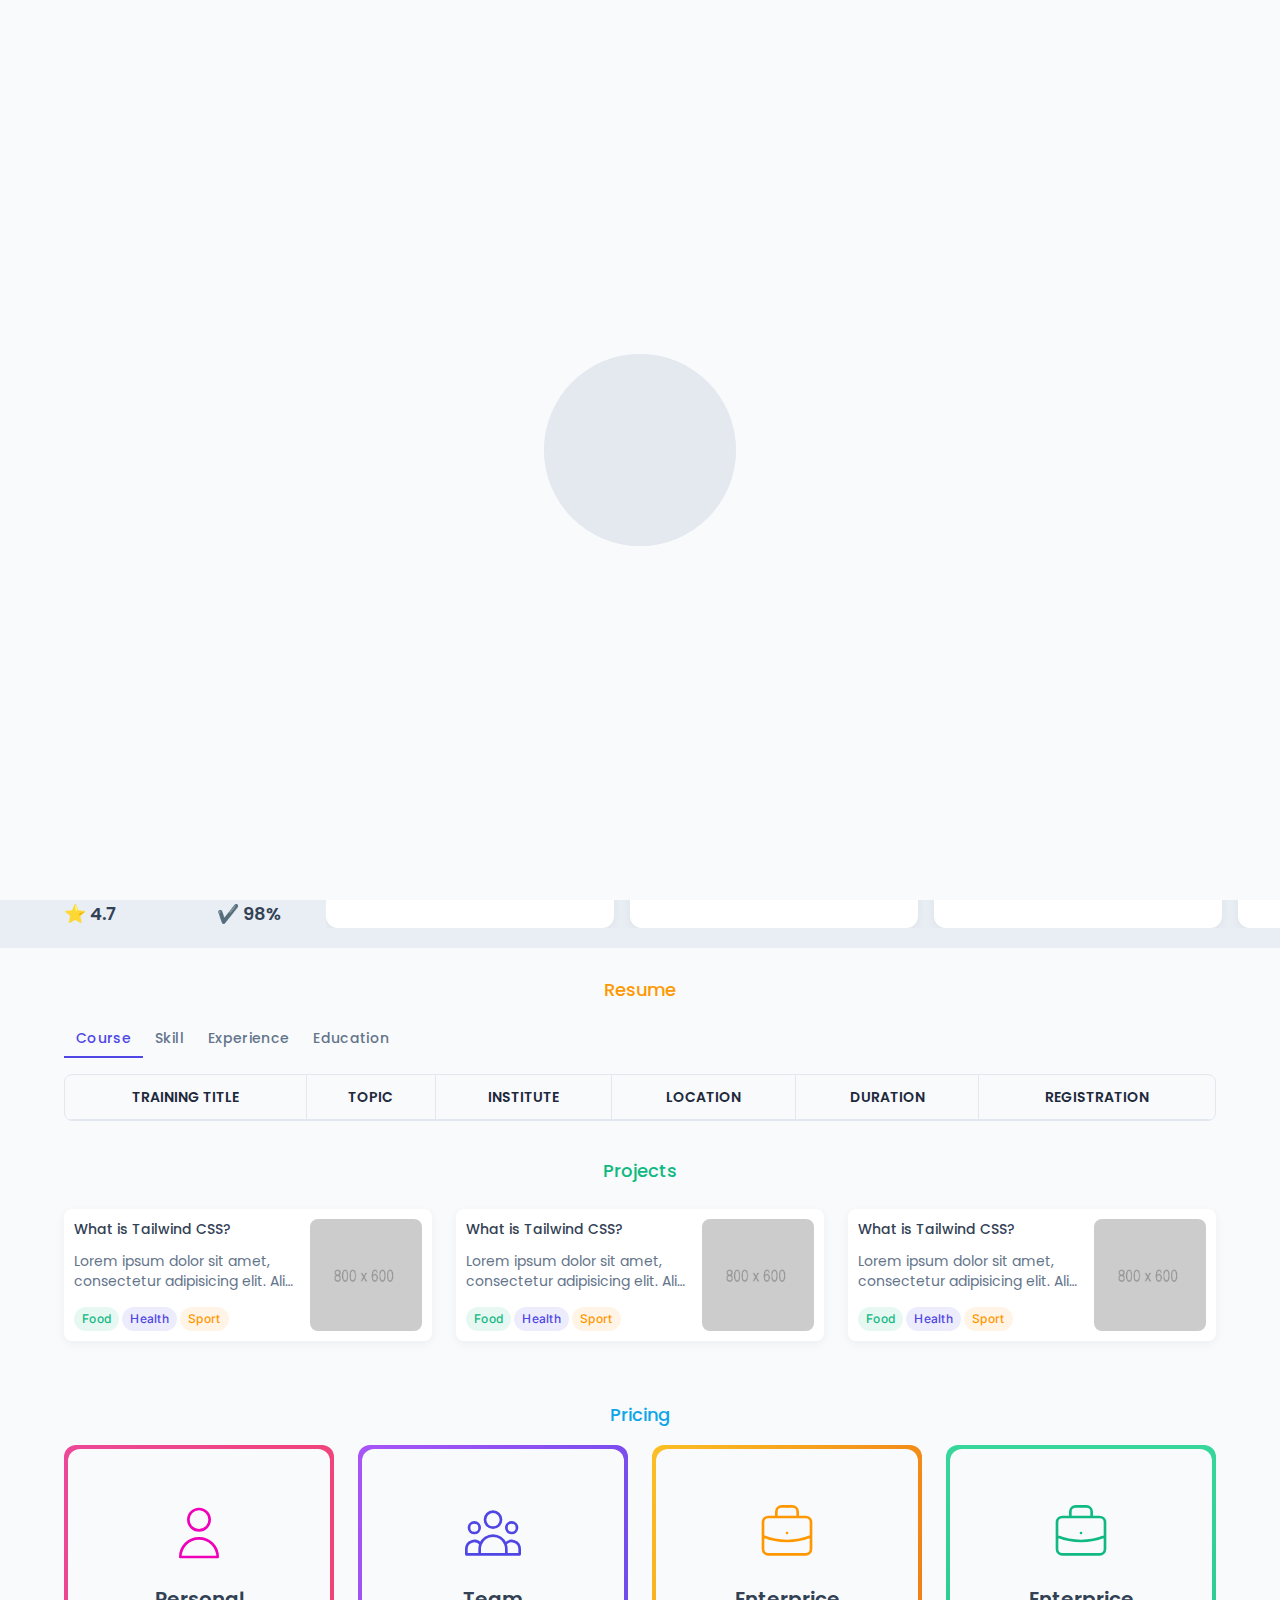
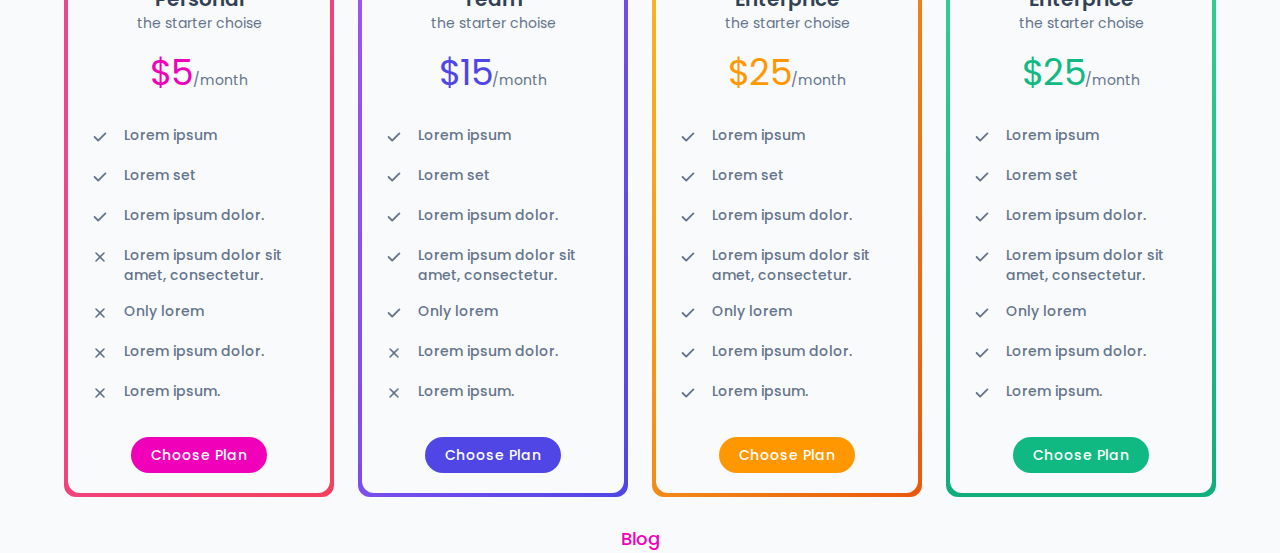
==== commit affb50c5: "Add files via upload" ====
--- a/index.html
+++ b/index.html
@@ -7,6 +7,37 @@
 		<meta name="viewport" content="width=device-width, user-scalable=no, initial-scale=1.0, maximum-scale=1.0, minimum-scale=1.0" />
 		<title>SAKIBWEB | Full-stack Developer</title>
 		<link rel="icon" type="image/png" href="images/favicon.png" />
+		<!-- SEO -->
+		<meta name="robots" content="index, follow">
+		<meta name="robots" content="max-snippet:-1, max-image-preview:large, max-video-preview:-1">
+		<meta name="author" content="Sakibur Rahman">
+		<link rel="canonical" href="https://sakibweb.github.io/">
+		<meta name="description" content="SAKIBWEB | Full-stack Developer">
+		<meta name="keywords" content="sakibweb, sakiburrahman, web, webdeveloper, developer, full-stack">
+		<meta name="google-site-verification" content="p0_CEaCH58D8KfPjHeWztxNIPQx6wl1TbnFrEyxdCzU" />
+		<meta name="msvalidate.01" content="B096288906B613B7B0452B58D2C5CEA1" />
+		<meta name="yandex-verification" content="dbf569d32f0dcabe" />
+		<!-- Open Graph -->
+		<meta property="og:title" content="SAKIBWEB | Full-stack Developer">
+		<meta property="og:description" content="I am a versatile full-stack developer with a keen eye for design and a passion for delivering outstanding user experiences. With expertise in HTML, CSS, JavaScript, TypeScript, and a variety of frameworks including React, Ionic, and Angular, I bring a wealth of experience to every project. Whether you need a Django or Flask backend, PHP or Laravel development, or MySQL database management, I am committed to delivering optimal solutions that meet your unique needs. Let's work together to bring your vision to life!">
+		<meta property="og:type" content="website">
+		<meta property="og:url" content="https://sakibweb.github.io/">
+		<meta property="og:image" content="https://sakibweb.github.io/images/me.jpg">
+		<!-- LinkedIn -->
+		<meta property="linkedin:title" content="SAKIBWEB | Full-stack Developer">
+		<meta property="linkedin:description" content="I am a versatile full-stack developer with a keen eye for design and a passion for delivering outstanding user experiences. With expertise in HTML, CSS, JavaScript, TypeScript, and a variety of frameworks including React, Ionic, and Angular, I bring a wealth of experience to every project. Whether you need a Django or Flask backend, PHP or Laravel development, or MySQL database management, I am committed to delivering optimal solutions that meet your unique needs. Let's work together to bring your vision to life!">
+		<meta property="linkedin:url" content="https://sakibweb.github.io/">
+		<!-- Pinterest -->
+		<meta name="pinterest-rich-pin" content="true">
+		<!-- Reddit -->
+		<meta property="reddit:title" content="SAKIBWEB | Full-stack Developer">
+		<meta property="reddit:description" content="I am a versatile full-stack developer with a keen eye for design and a passion for delivering outstanding user experiences. With expertise in HTML, CSS, JavaScript, TypeScript, and a variety of frameworks including React, Ionic, and Angular, I bring a wealth of experience to every project. Whether you need a Django or Flask backend, PHP or Laravel development, or MySQL database management, I am committed to delivering optimal solutions that meet your unique needs. Let's work together to bring your vision to life!">
+		<!-- WhatsApp -->
+		<meta property="whatsapp:title" content="SAKIBWEB | Full-stack Developer">
+		<meta property="whatsapp:description" content="I am a versatile full-stack developer with a keen eye for design and a passion for delivering outstanding user experiences. With expertise in HTML, CSS, JavaScript, TypeScript, and a variety of frameworks including React, Ionic, and Angular, I bring a wealth of experience to every project. Whether you need a Django or Flask backend, PHP or Laravel development, or MySQL database management, I am committed to delivering optimal solutions that meet your unique needs. Let's work together to bring your vision to life!">
+		<!-- Telegram -->
+		<meta property="telegram:site_name" content="SAKIBWEB | Full-stack Developer">
+		<meta property="telegram:description" content="I am a versatile full-stack developer with a keen eye for design and a passion for delivering outstanding user experiences. With expertise in HTML, CSS, JavaScript, TypeScript, and a variety of frameworks including React, Ionic, and Angular, I bring a wealth of experience to every project. Whether you need a Django or Flask backend, PHP or Laravel development, or MySQL database management, I am committed to delivering optimal solutions that meet your unique needs. Let's work together to bring your vision to life!">
 		<!-- CSS Assets -->
 		<link rel="stylesheet" href="css/app.css" />
 		<!-- Javascript Assets -->
@@ -15,22 +46,13 @@
 		<link rel="preconnect" href="https://fonts.googleapis.com" />
 		<link rel="preconnect" href="https://fonts.gstatic.com" crossorigin />
 		<link href="https://fonts.googleapis.com/css2?family=Inter:wght@400;500;600;700&family=Poppins:ital,wght@0,300;0,400;0,500;0,600;0,700;1,300;1,400;1,500;1,600;1,700&display=swap" rel="stylesheet" />
-		<style>
-			@media screen and (max-width: 640px) {
-				.tag-mobile-hidden {
-					display: none;
-				}
-			}
-
-			@media (min-width: 992px) {
-				.tag-pc-hidden {
-					display: none !important;
-				}
-			}
-		</style>
-		<script>
-			localStorage.getItem("_x_darkMode_on") === "true" && document.documentElement.classList.add("dark");
-		</script>
+		<!-- Google Tag Manager -->
+		<script>(function(w,d,s,l,i){w[l]=w[l]||[];w[l].push({'gtm.start':
+		new Date().getTime(),event:'gtm.js'});var f=d.getElementsByTagName(s)[0],
+		j=d.createElement(s),dl=l!='dataLayer'?'&l='+l:'';j.async=true;j.src=
+		'https://www.googletagmanager.com/gtm.js?id='+i+dl;f.parentNode.insertBefore(j,f);
+		})(window,document,'script','dataLayer','GTM-PJFCV2RM');</script>
+		<!-- End Google Tag Manager -->
 	</head>
 	<body id="SAKIBWEB" x-data class="is-header-blur is-sidebar-close" x-bind="$store.global.documentBody">
 		<!-- App preloader-->
@@ -235,8 +257,8 @@
 							<p class="w-auto text-center text-slate-400 dark:text-navy-300">
 								<!-- <div> -->
 								<span class="absolute h-4 w-4 justify-center">
-									<span id="dot-d1" class="absolute inline-flex h-full w-full animate-ping rounded-full bg-success opacity-20"></span>
-									<i id="dot-d2" class="fa-solid fa-user-tie text-success inline-flex h-4 w-4 dark:border-navy-700"></i>
+									<span id="dot-d1-C" class="absolute inline-flex h-full w-full animate-ping rounded-full bg-success opacity-20"></span>
+									<i id="dot-d2-C" class="fa-solid fa-user-tie text-success inline-flex h-4 w-4 dark:border-navy-700"></i>
 								</span>
 								<!-- </div> -->
 								<i class="fa-solid fa-user-tie text-transparent justify-center">&nbsp;</i>
@@ -373,22 +395,9 @@
 				<div class="col-span-12 lg:col-span-8">
 					<div class="flex flex-col sm:flex-row sm:space-x-7">
 						<div class="ax-transparent-gridline grid w-full grid-cols-1 tag-mobile-hidden">
-							<!-- <img class="mt-5 h-80 w-full rounded-lg object-cover object-center" src="images/800x600.png" alt="image"> -->
 							<h3 class="text-s font-medium text-center w-full text-slate-700 dark:text-navy-100"> SakibWeb - Full-stack Development </h3>
 							<div x-init="$nextTick(() => $el._x_swiper = new Swiper($el,{effect: 'cards', grabCursor: true, autoplay: {delay: 2000}}))" class="swiper h-80 w-full rounded-lg object-cover object-center">
 								<div class="swiper-wrapper">
-									<div class="swiper-slide">
-										<img class="h-full w-full rounded-lg object-cover" src="images/800x600.png" alt="" />
-									</div>
-									<div class="swiper-slide">
-										<img class="h-full w-full rounded-lg object-cover" src="images/800x600.png" alt="" />
-									</div>
-									<div class="swiper-slide">
-										<img class="h-full w-full rounded-lg object-cover" src="images/800x600.png" alt="" />
-									</div>
-									<div class="swiper-slide">
-										<img class="h-full w-full rounded-lg object-cover" src="images/800x600.png" alt="" />
-									</div>
 								</div>
 							</div>
 						</div>
@@ -401,8 +410,8 @@
 										<div id="dot-d2" class="inline-flex h-4 w-4 rounded-full bg-success border-2 border-background-color dark:border-navy-700"></div>
 									</div>
 								</div>
-								<h3 class="pt-3 text-lg font-medium text-slate-700 dark:text-navy-100"> Sakibur Rahman </h3>
-								<p class="text-xs+">Full-stack Developer</p>
+								<h3 class="pt-3 text-lg font-medium text-slate-700 dark:text-navy-100" id="profile-name"> Sakibur Rahman </h3>
+								<p class="text-xs+" id="profile-tagline">Full-stack Developer</p>
 								<p class="text-xs+ text-center justify-center items-center" title="Award Level 1">Since 2018 <img x-tooltip="'Award Level 1'" class="h-4 w-4 inline-block" src="images/awards/award-19.svg" alt="avatar">
 								</p>
 								<div id="dot-f" class="badge space-x-2.5 mt-2 rounded-full text-success dark:bg-success/15">
@@ -458,7 +467,7 @@
 						<div class="rounded-lg bg-slate-150 p-4 dark:bg-navy-700">
 							<div class="flex justify-between space-x-1">
 								<p class="text-xl font-semibold text-slate-700 dark:text-navy-100">
-									<span id="tp-pc" name="pc">375</span>
+									<span id="tp-pro" name="pc">0</span>
 								</p>
 								<i class="fa-sharp fa-solid fa-bars-progress text-primary text-lg"></i>
 							</div>
@@ -467,7 +476,7 @@
 						<div class="rounded-lg bg-slate-150 p-4 dark:bg-navy-700">
 							<div class="flex justify-between">
 								<p class="text-xl font-semibold text-slate-700 dark:text-navy-100">
-									<span id="tp-mc" name="mc">12.6K</span>
+									<span id="tp-mis" name="mc">0</span>
 								</p>
 								<i class="fa-sharp fa-solid fa-cubes-stacked text-secondary text-lg"></i>
 							</div>
@@ -476,7 +485,7 @@
 						<div class="rounded-lg bg-slate-150 p-4 dark:bg-navy-700">
 							<div class="flex justify-between">
 								<p class="text-xl font-semibold text-slate-700 dark:text-navy-100">
-									<span id="tp-tc" name="tc">143</span>
+									<span id="tp-tas" name="tc">0</span>
 								</p>
 								<i class="fa-sharp fa-solid fa-list-check text-info text-lg"></i>
 							</div>
@@ -485,7 +494,7 @@
 						<div class="rounded-lg bg-slate-150 p-4 dark:bg-navy-700">
 							<div class="flex justify-between">
 								<p class="text-xl font-semibold text-slate-700 dark:text-navy-100">
-									<span id="tp-es" name="es">651</span>
+									<span id="tp-com" name="es">0</span>
 								</p>
 								<i class="fa-sharp fa-solid fa-bug text-success text-lg"></i>
 							</div>
@@ -494,7 +503,7 @@
 						<div class="rounded-lg bg-slate-150 p-4 dark:bg-navy-700">
 							<div class="flex justify-between space-x-1">
 								<p class="text-xl font-semibold text-slate-700 dark:text-navy-100">
-									<span id="tp-cs" name="cs">460</span>
+									<span id="tp-cha" name="cs">0</span>
 								</p>
 								<i class="fa-sharp fa-solid fa-ticket text-error text-lg"></i>
 							</div>
@@ -503,7 +512,7 @@
 						<div class="rounded-lg bg-slate-150 p-4 dark:bg-navy-700">
 							<div class="flex justify-between">
 								<p class="text-xl font-semibold text-slate-700 dark:text-navy-100">
-									<span id="tp-ts" name="ts">460</span>
+									<span id="tp-tim" name="ts">0</span>
 								</p>
 								<i class="fa-sharp fa-solid fa-business-time text-warning text-lg"></i>
 							</div>
@@ -512,7 +521,7 @@
 						<div class="rounded-lg bg-slate-150 p-4 dark:bg-navy-700">
 							<div class="flex justify-between space-x-1">
 								<p class="text-xl font-semibold text-slate-700 dark:text-navy-100">
-									<span id="tp-pr" name="pr">460</span>
+									<span id="tp-per" name="pr">0</span>
 								</p>
 								<i class="fa-sharp fa-solid fa-person-running text-navy-400 text-lg"></i>
 							</div>
@@ -521,7 +530,7 @@
 						<div class="rounded-lg bg-slate-150 p-4 dark:bg-navy-700">
 							<div class="flex justify-between">
 								<p class="text-xl font-semibold text-slate-700 dark:text-navy-100">
-									<span id="tp-sr" name="sr">460</span>
+									<span id="tp-suc" name="sr">0</span>
 								</p>
 								<i class="fa-sharp fa-solid fa-thumbs-up text-slate-150 text-lg"></i>
 							</div>
@@ -536,18 +545,17 @@
         <div class="grid grid-cols-12 gap-4 bg-slate-150 py-5 dark:bg-navy-800 sm:mt-3 sm:gap-5 lg:mt-3 lg:gap-6">
           <div class="col-span-12 flex flex-col px-[var(--margin-x)] transition-all duration-[.25s] lg:col-span-3 lg:pr-0">
             <h1 class="text-base text-xl font-semibold tracking-wide text-slate-700 line-clamp-1 dark:text-navy-100 lg:text-xl text-center">
-              <span id="time-now" name="time-now">10:30pm</span>
+              <span id="time-now" name="time-now"></span>
             </h1>
-            <p class="text-s text-slate-700 dark:text-navy-100 text-center"> Daily 11:00am - 11:00pm </p>
+            <p class="text-s text-slate-700 dark:text-navy-100 text-center" id="DailyToT"></p>
             <div class="mt-3 grid grid-cols-1 gap-4 sm:grid-cols-2 sm:gap-x-5 lg:grid-cols-1">
               <div class="avatar h-12 w-full">
                 <div class="is-initial rounded-lg bg-info/10 text-base">
                   <!-- <i class="fa-solid fa-briefcase text-lg"></i> -->
                   <p class="text-xs text-slate-400 dark:text-navy-300">&nbsp;Working on:&nbsp;</p>
-                  <span id="wp" class="text-secondary">ISP Gen..</span>
-                  <i class="fa-solid fa-arrow-right"></i>
-                  <span id="wo" class="text-info">Ticket</span>
-                  <!-- <i class="fa-sharp fa-solid fa-cubes-stacked "></i> -->
+                  <span id="wp" class="text-secondary">ISP Gen..</span>&nbsp;
+                  <i class="fa-solid fa-arrow-right"></i>&nbsp;
+                  <span id="wo" class=""></span>
                 </div>
               </div>
               <div class="card p-3">
@@ -561,13 +569,13 @@
                     <div>
                       <p class="font-medium text-slate-700 line-clamp-1 dark:text-navy-100"> Active Time </p>
                       <p class="mt-0.5 text-xs text-slate-400 line-clamp-1 dark:text-navy-300">
-                        <span id="active-t" name="ac-t-t">9898h Time spending</span>
+                        <span id="active-t" name="ac-t-t">0m Time spending</span>
                       </p>
                     </div>
                   </div>
                   <div class="relative cursor-pointer">
                     <p class="text-xl font-semibold text-slate-700 text-success">
-                      <span id="time-ac" name="ac-t">790</span>
+                      <span id="time-ac" name="ac-t">0m</span>
                     </p>
                   </div>
                 </div>
@@ -583,13 +591,13 @@
                     <div>
                       <p class="font-medium text-slate-700 line-clamp-1 dark:text-navy-100"> Deactive Time </p>
                       <p class="mt-0.5 text-xs text-slate-400 line-clamp-1 dark:text-navy-300">
-                        <span id="deactive-t" name="dc-t-t">9898h Time spending</span>
+                        <span id="deactive-t" name="dc-t-t">0m Time spending</span>
                       </p>
                     </div>
                   </div>
                   <div class="relative cursor-pointer">
                     <p class="text-xl font-semibold text-slate-700 text-error">
-                      <span id="time-dt" name="dc-t">790</span>
+                      <span id="time-dt" name="dc-t">0m</span>
                     </p>
                   </div>
                 </div>
@@ -605,13 +613,13 @@
                     <div>
                       <p class="font-medium text-slate-700 line-clamp-1 dark:text-navy-100"> Break Time </p>
                       <p class="mt-0.5 text-xs text-slate-400 line-clamp-1 dark:text-navy-300">
-                        <span id="break-t" name="bk-t-t">9898h Time spending</span>
+                        <span id="break-t" name="bk-t-t">0m Time spending</span>
                       </p>
                     </div>
                   </div>
                   <div class="relative cursor-pointer">
                     <p class="text-xl font-semibold text-slate-700 text-warning">
-                      <span id="time-ts" name="bk-t">790</span>
+                      <span id="time-ts" name="bk-t">0m</span>
                     </p>
                   </div>
                 </div>
@@ -633,7 +641,7 @@
             </div>
           </div>
           <div class="is-scrollbar-hidden col-span-12 flex space-x-4 overflow-x-scroll px-[var(--margin-x)] -right-px[var(--margin-x)] transition-all duration-[.25s] lg:col-span-9 lg:pl-0" id="scl_box" style="overflow-x: scroll; padding-right: var(--margin-x);">
-            <div class="card w-72 shrink-0 space-y-9 rounded-xl p-4 sm:px-5">
+            <div class="card w-72 shrink-0 space-y-9 rounded-xl p-4 sm:px-5" id="available-project">
               <div class="flex items-center justify-between space-x-2">
                 <div class="flex items-center space-x-3">
                   <div class="avatar h-12 w-12">
@@ -644,81 +652,21 @@
                   <div>
                     <p class="font-medium text-slate-700 line-clamp-1 dark:text-navy-100"> Available Project </p>
                     <p class="text-xs text-slate-400 dark:text-navy-300">
-                      <span id="tm-pc" name="pc">375</span> Completed
+                      <span id="available-project-co">0</span> Completed
                     </p>
                   </div>
                 </div>
                 <div class="flex space-x-2">
                   <div class="relative cursor-pointer">
                     <p class="text-xl font-semibold text-slate-700 text-secondary">
-                      <span id="tm-ap" name="ap">790</span>
+                      <span id="available-project-av">0</span> 
                     </p>
                   </div>
                 </div>
               </div>
-              <ol class="timeline line-space max-w-sm">
-                <li class="timeline-item">
-                  <div id="ap1-v" class="timeline-item-point rounded-full bg-success">
-                    <span class="inline-flex h-full w-full animate-ping rounded-full bg-success opacity-80"></span>
-                  </div>
-                  <div class="timeline-item-content flex-1 pl-4 sm:pl-8">
-                    <div class="flex flex-col justify-between pb-2 sm:flex-row sm:pb-0">
-                      <p class="pb-2 font-medium leading-none text-slate-600 dark:text-navy-100 sm:pb-0">
-                        <span id="ap1-t">ISP Gen...</span>
-                      </p>
-                      <span class="text-xs text-slate-400 dark:text-navy-300">
-                        <span id="ap1-s">Acctive</span>
-                      </span>
-                    </div>
-                    <p class="py-1 line-clamp-3">
-                      <span id="ap1-d">Robert Nolan completed the design of the CRM application</span>
-                    </p>
-                    <div class="progress h-2 bg-slate-150 dark:bg-navy-500">
-                      <div id="ap1-p" x-tooltip="'59% done'" class="is-active relative overflow-hidden rounded-full bg-success" style="width: 59%;"></div>
-                    </div>
-                  </div>
-                </li>
-                <li class="timeline-item">
-                  <div id="ap2-v" class="timeline-item-point rounded-full bg-slate-300 dark:bg-navy-400"></div>
-                  <div class="timeline-item-content flex-1 pl-4 sm:pl-8">
-                    <div class="flex flex-col justify-between pb-2 sm:flex-row sm:pb-0">
-                      <p class="pb-2 font-medium leading-none text-slate-600 dark:text-navy-100 sm:pb-0">
-                        <span id="ap2-t">ISP Gen...</span>
-                      </p>
-                      <span class="text-xs text-slate-400 dark:text-navy-300">
-                        <span id="ap2-s">Acctive</span>
-                      </span>
-                    </div>
-                    <p class="py-1 line-clamp-3">
-                      <span id="ap2-d">Robert Nolan completed the design of the CRM application</span>
-                    </p>
-                    <div class="progress h-2 bg-slate-150 dark:bg-navy-500">
-                      <div id="ap2-p" x-tooltip="'59% done'" class="rounded-full bg-slate-500 dark:bg-navy-400" style="width: 59%;"></div>
-                    </div>
-                  </div>
-                </li>
-                <li class="timeline-item">
-                  <div id="ap3-v" class="timeline-item-point rounded-full bg-slate-300 dark:bg-navy-400"></div>
-                  <div class="timeline-item-content flex-1 pl-4 sm:pl-8">
-                    <div class="flex flex-col justify-between pb-2 sm:flex-row sm:pb-0">
-                      <p class="pb-2 font-medium leading-none text-slate-600 dark:text-navy-100 sm:pb-0">
-                        <span id="ap3-t">ISP Gen...</span>
-                      </p>
-                      <span class="text-xs text-slate-400 dark:text-navy-300">
-                        <span id="ap3-s">Acctive</span>
-                      </span>
-                    </div>
-                    <p class="py-1 line-clamp-3">
-                      <span id="ap3-d">Robert Nolan completed the design of the CRM application</span>
-                    </p>
-                    <div class="progress h-2 bg-slate-150 dark:bg-navy-500">
-                      <div id="ap3-p" x-tooltip="'59% done'" class="rounded-full bg-slate-500 dark:bg-navy-400" style="width: 59%;"></div>
-                    </div>
-                  </div>
-                </li>
-              </ol>
+              <ol class="timeline line-space max-w-sm"></ol>
             </div>
-            <div class="card w-72 shrink-0 space-y-9 rounded-xl p-4 sm:px-5">
+            <div class="card w-72 shrink-0 space-y-9 rounded-xl p-4 sm:px-5" id="available-mission">
               <div class="flex items-center justify-between space-x-2">
                 <div class="flex items-center space-x-3">
                   <div class="avatar h-12 w-12">
@@ -729,81 +677,21 @@
                   <div>
                     <p class="font-medium text-slate-700 line-clamp-1 dark:text-navy-100"> Available Mission </p>
                     <p class="text-xs text-slate-400 dark:text-navy-300">
-                      <span id="tm-mc" name="mc">375</span> Completed
+                      <span id="available-mission-co">0</span> Completed
                     </p>
                   </div>
                 </div>
                 <div class="flex space-x-2">
                   <div class="relative cursor-pointer">
                     <p class="text-xl font-semibold text-slate-700 text-info">
-                      <span id="tm-am" name="am">790</span>
+                      <span id="available-mission-av">0</span> 
                     </p>
                   </div>
                 </div>
               </div>
-              <ol class="timeline line-space max-w-sm">
-                <li class="timeline-item">
-                  <div id="am1-v" class="timeline-item-point rounded-full bg-success">
-                    <span class="inline-flex h-full w-full animate-ping rounded-full bg-success opacity-80"></span>
-                  </div>
-                  <div class="timeline-item-content flex-1 pl-4 sm:pl-8">
-                    <div class="flex flex-col justify-between pb-2 sm:flex-row sm:pb-0">
-                      <p class="pb-2 font-medium leading-none text-slate-600 dark:text-navy-100 sm:pb-0">
-                        <span id="am1-t">ISP Gen...</span>
-                      </p>
-                      <span class="text-xs text-slate-400 dark:text-navy-300">
-                        <span id="am1-s">Acctive</span>
-                      </span>
-                    </div>
-                    <p class="py-1 line-clamp-3">
-                      <span id="am1-d">Robert Nolan completed the design of the CRM application</span>
-                    </p>
-                    <div class="progress h-2 bg-slate-150 dark:bg-navy-500">
-                      <div id="am1-p" x-tooltip="'59% done'" class="is-active relative overflow-hidden rounded-full bg-success" style="width: 59%;"></div>
-                    </div>
-                  </div>
-                </li>
-                <li class="timeline-item">
-                  <div id="am2-v" class="timeline-item-point rounded-full bg-slate-300 dark:bg-navy-400"></div>
-                  <div class="timeline-item-content flex-1 pl-4 sm:pl-8">
-                    <div class="flex flex-col justify-between pb-2 sm:flex-row sm:pb-0">
-                      <p class="pb-2 font-medium leading-none text-slate-600 dark:text-navy-100 sm:pb-0">
-                        <span id="am2-t">ISP Gen...</span>
-                      </p>
-                      <span class="text-xs text-slate-400 dark:text-navy-300">
-                        <span id="am2-s">Acctive</span>
-                      </span>
-                    </div>
-                    <p class="py-1 line-clamp-3">
-                      <span id="am2-d">Robert Nolan completed the design of the CRM application</span>
-                    </p>
-                    <div class="progress h-2 bg-slate-150 dark:bg-navy-500">
-                      <div id="am2-p" x-tooltip="'59% done'" class="rounded-full bg-slate-500 dark:bg-navy-400" style="width: 59%;"></div>
-                    </div>
-                  </div>
-                </li>
-                <li class="timeline-item">
-                  <div id="am3-v" class="timeline-item-point rounded-full bg-slate-300 dark:bg-navy-400"></div>
-                  <div class="timeline-item-content flex-1 pl-4 sm:pl-8">
-                    <div class="flex flex-col justify-between pb-2 sm:flex-row sm:pb-0">
-                      <p class="pb-2 font-medium leading-none text-slate-600 dark:text-navy-100 sm:pb-0">
-                        <span id="am3-t">ISP Gen...</span>
-                      </p>
-                      <span class="text-xs text-slate-400 dark:text-navy-300">
-                        <span id="am3-s">Acctive</span>
-                      </span>
-                    </div>
-                    <p class="py-1 line-clamp-3">
-                      <span id="am3-d">Robert Nolan completed the design of the CRM application</span>
-                    </p>
-                    <div class="progress h-2 bg-slate-150 dark:bg-navy-500">
-                      <div id="am3-p" x-tooltip="'59% done'" class="rounded-full bg-slate-500 dark:bg-navy-400" style="width: 59%;"></div>
-                    </div>
-                  </div>
-                </li>
-              </ol>
+              <ol class="timeline line-space max-w-sm"></ol>
             </div>
-            <div class="card w-72 shrink-0 space-y-9 rounded-xl p-4 sm:px-5">
+            <div class="card w-72 shrink-0 space-y-9 rounded-xl p-4 sm:px-5" id="available-task">
               <div class="flex items-center justify-between space-x-2">
                 <div class="flex items-center space-x-3">
                   <div class="avatar h-12 w-12">
@@ -814,81 +702,21 @@
                   <div>
                     <p class="font-medium text-slate-700 line-clamp-1 dark:text-navy-100"> Available Task </p>
                     <p class="text-xs text-slate-400 dark:text-navy-300">
-                      <span id="tm-mc" name="mc">375</span> Completed
+                      <span id="available-task-co">0</span> Completed
                     </p>
                   </div>
                 </div>
                 <div class="flex space-x-2">
                   <div class="relative cursor-pointer">
                     <p class="text-xl font-semibold text-slate-700 text-success">
-                      <span id="tm-at" name="at">790</span>
+                      <span id="available-task-av">0</span> 
                     </p>
                   </div>
                 </div>
               </div>
-              <ol class="timeline line-space max-w-sm">
-                <li class="timeline-item">
-                  <div id="at1-v" class="timeline-item-point rounded-full bg-success">
-                    <span class="inline-flex h-full w-full animate-ping rounded-full bg-success opacity-80"></span>
-                  </div>
-                  <div class="timeline-item-content flex-1 pl-4 sm:pl-8">
-                    <div class="flex flex-col justify-between pb-2 sm:flex-row sm:pb-0">
-                      <p class="pb-2 font-medium leading-none text-slate-600 dark:text-navy-100 sm:pb-0">
-                        <span id="at1-t">ISP Gen...</span>
-                      </p>
-                      <span class="text-xs text-slate-400 dark:text-navy-300">
-                        <span id="at1-s">Acctive</span>
-                      </span>
-                    </div>
-                    <p class="py-1 line-clamp-3">
-                      <span id="at1-d">Robert Nolan completed the design of the CRM application</span>
-                    </p>
-                    <div class="progress h-2 bg-slate-150 dark:bg-navy-500">
-                      <div id="at1-p" x-tooltip="'59% done'" class="is-active relative overflow-hidden rounded-full bg-success" style="width: 59%;"></div>
-                    </div>
-                  </div>
-                </li>
-                <li class="timeline-item">
-                  <div id="at2-v" class="timeline-item-point rounded-full bg-slate-300 dark:bg-navy-400"></div>
-                  <div class="timeline-item-content flex-1 pl-4 sm:pl-8">
-                    <div class="flex flex-col justify-between pb-2 sm:flex-row sm:pb-0">
-                      <p class="pb-2 font-medium leading-none text-slate-600 dark:text-navy-100 sm:pb-0">
-                        <span id="at2-t">ISP Gen...</span>
-                      </p>
-                      <span class="text-xs text-slate-400 dark:text-navy-300">
-                        <span id="at2-s">Acctive</span>
-                      </span>
-                    </div>
-                    <p class="py-1 line-clamp-3">
-                      <span id="at2-d">Robert Nolan completed the design of the CRM application</span>
-                    </p>
-                    <div class="progress h-2 bg-slate-150 dark:bg-navy-500">
-                      <div id="at2-p" x-tooltip="'59% done'" class="rounded-full bg-slate-500 dark:bg-navy-400" style="width: 59%;"></div>
-                    </div>
-                  </div>
-                </li>
-                <li class="timeline-item">
-                  <div id="at3-v" class="timeline-item-point rounded-full bg-slate-300 dark:bg-navy-400"></div>
-                  <div class="timeline-item-content flex-1 pl-4 sm:pl-8">
-                    <div class="flex flex-col justify-between pb-2 sm:flex-row sm:pb-0">
-                      <p class="pb-2 font-medium leading-none text-slate-600 dark:text-navy-100 sm:pb-0">
-                        <span id="at3-t">ISP Gen...</span>
-                      </p>
-                      <span class="text-xs text-slate-400 dark:text-navy-300">
-                        <span id="at3-s">Acctive</span>
-                      </span>
-                    </div>
-                    <p class="py-1 line-clamp-3">
-                      <span id="at3-d">Robert Nolan completed the design of the CRM application</span>
-                    </p>
-                    <div class="progress h-2 bg-slate-150 dark:bg-navy-500">
-                      <div id="at3-p" x-tooltip="'59% done'" class="rounded-full bg-slate-500 dark:bg-navy-400" style="width: 59%;"></div>
-                    </div>
-                  </div>
-                </li>
-              </ol>
+              <ol class="timeline line-space max-w-sm"></ol>
             </div>
-            <div class="card w-72 shrink-0 space-y-9 rounded-xl p-4 sm:px-5">
+            <div class="card w-72 shrink-0 space-y-9 rounded-xl p-4 sm:px-5" id="available-error">
               <div class="flex items-center justify-between space-x-2">
                 <div class="flex items-center space-x-3">
                   <div class="avatar h-12 w-12">
@@ -899,80 +727,21 @@
                   <div>
                     <p class="font-medium text-slate-700 line-clamp-1 dark:text-navy-100"> Available Error </p>
                     <p class="text-xs text-slate-400 dark:text-navy-300">
-                      <span id="tm-es" name="es">375</span> solved
+                      <span id="available-error-co">0</span> solved
                     </p>
                   </div>
                 </div>
                 <div class="flex space-x-2">
                   <div class="relative cursor-pointer">
                     <p class="text-xl font-semibold text-slate-700 text-error">
-                      <span id="tm-ae" name="ae">790</span>
+                      <span id="available-error-av">0</span> 
                     </p>
                   </div>
                 </div>
               </div>
-              <ol class="timeline line-space max-w-sm">
-                <li class="timeline-item">
-                  <div id="ae1-v" class="timeline-item-point rounded-full bg-success">
-                    <span class="inline-flex h-full w-full animate-ping rounded-full bg-success opacity-80"></span>
-                  </div>
-                  <div class="timeline-item-content flex-1 pl-4 sm:pl-8">
-                    <div class="flex flex-col justify-between pb-2 sm:flex-row sm:pb-0">
-                      <p class="pb-2 font-medium leading-none text-slate-600 dark:text-navy-100 sm:pb-0">
-                        <span id="ae1-t">ISP Gen...</span>
-                      </p>
-                      <span class="text-xs text-slate-400 dark:text-navy-300">
-                        <span id="ae1-s">Acctive</span>
-                      </span>
-                    </div>
-                    <p class="py-1 line-clamp-3">
-                      <span id="ae1-d">Robert Nolan completed the design of the CRM application</span>
-                    </p>
-                    <div class="progress h-2 bg-slate-150 dark:bg-navy-500">
-                      <div id="ae1-p" x-tooltip="'59% done'" class="is-active relative overflow-hidden rounded-full bg-success" style="width: 59%;"></div>
-                    </div>
-                  </div>
-                </li>
-                <li class="timeline-item">
-                  <div id="ae2-v" class="timeline-item-point rounded-full bg-slate-300 dark:bg-navy-400"></div>
-                  <div class="timeline-item-content flex-1 pl-4 sm:pl-8">
-                    <div class="flex flex-col justify-between pb-2 sm:flex-row sm:pb-0">
-                      <p class="pb-2 font-medium leading-none text-slate-600 dark:text-navy-100 sm:pb-0">
-                        <span id="ae2-t">ISP Gen...</span>
-                      </p>
-                      <span class="text-xs text-slate-400 dark:text-navy-300">
-                        <span id="ae2-s">Acctive</span>
-                      </span>
-                    </div>
-                    <p class="py-1 line-clamp-3">
-                      <span id="ae2-d">Robert Nolan completed the design of the CRM application</span>
-                    </p>
-                    <div class="progress h-2 bg-slate-150 dark:bg-navy-500">
-                      <div id="ae2-p" x-tooltip="'59% done'" class="rounded-full bg-slate-500 dark:bg-navy-400" style="width: 59%;"></div>
-                    </div>
-                  </div>
-                </li>
-                <li class="timeline-item">
-                  <div id="ae3-v" class="timeline-item-point rounded-full bg-slate-300 dark:bg-navy-400"></div>
-                  <div class="timeline-item-content flex-1 pl-4 sm:pl-8">
-                    <div class="flex flex-col justify-between pb-2 sm:flex-row sm:pb-0">
-                      <p class="pb-2 font-medium leading-none text-slate-600 dark:text-navy-100 sm:pb-0">
-                        <span id="ae3-t">ISP Gen...</span>
-                      </p>
-                      <span class="text-xs text-slate-400 dark:text-navy-300">
-                        <span id="ae3-s">Acctive</span>
-                      </span>
-                    </div>
-                    <p class="py-1 line-clamp-3">
-                      <span id="ae3-d">Robert Nolan completed the design of the CRM application</span>
-                    </p>
-                    <div class="progress h-2 bg-slate-150 dark:bg-navy-500">
-                      <div id="ae3-p" x-tooltip="'59% done'" class="rounded-full bg-slate-500 dark:bg-navy-400" style="width: 59%;"></div>
-                    </div>
-                  </div>
-              </ol>
+              <ol class="timeline line-space max-w-sm"></ol>
             </div>
-            <div class="card w-72 shrink-0 space-y-9 rounded-xl p-4 sm:px-5">
+            <div class="card w-72 shrink-0 space-y-9 rounded-xl p-4 sm:px-5" id="available-ticket">
               <div class="flex items-center justify-between space-x-2">
                 <div class="flex items-center space-x-3">
                   <div class="avatar h-12 w-12">
@@ -983,78 +752,19 @@
                   <div>
                     <p class="font-medium text-slate-700 line-clamp-1 dark:text-navy-100"> Available Ticket </p>
                     <p class="text-xs text-slate-400 dark:text-navy-300">
-                      <span id="tm-cs" name="cs">375</span> solved
+                      <span id="available-ticket-co">0</span> solved
                     </p>
                   </div>
                 </div>
                 <div class="flex space-x-2">
                   <div class="relative cursor-pointer">
                     <p class="text-xl font-semibold text-slate-700 text-warning">
-                      <span id="tm-nt" name="nt">790</span>
+                      <span id="available-ticket-av">0</span> 
                     </p>
                   </div>
                 </div>
               </div>
-              <ol class="timeline line-space max-w-sm">
-                <li class="timeline-item">
-                  <div id="nt1-v" class="timeline-item-point rounded-full bg-success">
-                    <span class="inline-flex h-full w-full animate-ping rounded-full bg-success opacity-80"></span>
-                  </div>
-                  <div class="timeline-item-content flex-1 pl-4 sm:pl-8">
-                    <div class="flex flex-col justify-between pb-2 sm:flex-row sm:pb-0">
-                      <p class="pb-2 font-medium leading-none text-slate-600 dark:text-navy-100 sm:pb-0">
-                        <span id="nt1-t">ISP Gen...</span>
-                      </p>
-                      <span class="text-xs text-slate-400 dark:text-navy-300">
-                        <span id="nt1-s">Acctive</span>
-                      </span>
-                    </div>
-                    <p class="py-1 line-clamp-3">
-                      <span id="nt1-d">Robert Nolan completed the design of the CRM application</span>
-                    </p>
-                    <div class="progress h-2 bg-slate-150 dark:bg-navy-500">
-                      <div id="nt1-p" x-tooltip="'59% done'" class="is-active relative overflow-hidden rounded-full bg-success" style="width: 59%;"></div>
-                    </div>
-                  </div>
-                </li>
-                <li class="timeline-item">
-                  <div id="nt2-v" class="timeline-item-point rounded-full bg-slate-300 dark:bg-navy-400"></div>
-                  <div class="timeline-item-content flex-1 pl-4 sm:pl-8">
-                    <div class="flex flex-col justify-between pb-2 sm:flex-row sm:pb-0">
-                      <p class="pb-2 font-medium leading-none text-slate-600 dark:text-navy-100 sm:pb-0">
-                        <span id="nt2-t">ISP Gen...</span>
-                      </p>
-                      <span class="text-xs text-slate-400 dark:text-navy-300">
-                        <span id="nt2-s">Acctive</span>
-                      </span>
-                    </div>
-                    <p class="py-1 line-clamp-3">
-                      <span id="nt2-d">Robert Nolan completed the design of the CRM application</span>
-                    </p>
-                    <div class="progress h-2 bg-slate-150 dark:bg-navy-500">
-                      <div id="nt2-p" x-tooltip="'59% done'" class="rounded-full bg-slate-500 dark:bg-navy-400" style="width: 59%;"></div>
-                    </div>
-                  </div>
-                </li>
-                <li class="timeline-item">
-                  <div id="nt3-v" class="timeline-item-point rounded-full bg-slate-300 dark:bg-navy-400"></div>
-                  <div class="timeline-item-content flex-1 pl-4 sm:pl-8">
-                    <div class="flex flex-col justify-between pb-2 sm:flex-row sm:pb-0">
-                      <p class="pb-2 font-medium leading-none text-slate-600 dark:text-navy-100 sm:pb-0">
-                        <span id="nt3-t">ISP Gen...</span>
-                      </p>
-                      <span class="text-xs text-slate-400 dark:text-navy-300">
-                        <span id="nt3-s">Acctive</span>
-                      </span>
-                    </div>
-                    <p class="py-1 line-clamp-3">
-                      <span id="nt3-d">Robert Nolan completed the design of the CRM application</span>
-                    </p>
-                    <div class="progress h-2 bg-slate-150 dark:bg-navy-500">
-                      <div id="nt3-p" x-tooltip="'59% done'" class="rounded-full bg-slate-500 dark:bg-navy-400" style="width: 59%;"></div>
-                    </div>
-                  </div>
-              </ol>
+              <ol class="timeline line-space max-w-sm"></ol>
             </div>
           </div>
         </div>
@@ -1088,38 +798,6 @@
                           </tr>
                         </thead>
                         <tbody>
-                          <tr>
-                            <td class="whitespace-nowrap border border-l-0 border-slate-200 px-3 py-3 dark:border-navy-500">Professional Graphics Design With Internship</td>
-                            <td class="whitespace-nowrap border border-slate-200 px-3 py-3 dark:border-navy-500">Graphics Design - Advance</td>
-                            <td class="whitespace-nowrap border border-slate-200 px-3 py-3 dark:border-navy-500">Sheikh Kamal IT Training & Incubation Center</td>
-                            <td class="whitespace-nowrap border border-r-0 border-slate-200 px-3 py-3 dark:border-navy-500">Natore, Rajshahi</td>
-                            <td class="whitespace-nowrap border border-r-0 border-slate-200 px-3 py-3 dark:border-navy-500">2020(Jan-Jun)</td>
-                            <td class="whitespace-nowrap border border-r-0 border-slate-200 px-3 py-3 dark:border-navy-500">GDB116</td>
-                          </tr>
-                          <tr>
-                            <td class="whitespace-nowrap border border-l-0 border-slate-200 px-3 py-3 dark:border-navy-500">Mobile Game And Application Project</td>
-                            <td class="whitespace-nowrap border border-slate-200 px-3 py-3 dark:border-navy-500">JAVA, Android development</td>
-                            <td class="whitespace-nowrap border border-slate-200 px-3 py-3 dark:border-navy-500">Sheikh Kamal IT Training & Incubation Center</td>
-                            <td class="whitespace-nowrap border border-r-0 border-slate-200 px-3 py-3 dark:border-navy-500">Natore, Rajshahi</td>
-                            <td class="whitespace-nowrap border border-r-0 border-slate-200 px-3 py-3 dark:border-navy-500">2018(May-Nov)</td>
-                            <td class="whitespace-nowrap border border-r-0 border-slate-200 px-3 py-3 dark:border-navy-500">L1A-B-39-0-22</td>
-                          </tr>
-                          <tr>
-                            <td class="whitespace-nowrap border border-l-0 border-slate-200 px-3 py-3 dark:border-navy-500">Graphics Design</td>
-                            <td class="whitespace-nowrap border border-slate-200 px-3 py-3 dark:border-navy-500">Beginner to Mid Level</td>
-                            <td class="whitespace-nowrap border border-slate-200 px-3 py-3 dark:border-navy-500">Sheikh Kamal IT Training & Incubation Center</td>
-                            <td class="whitespace-nowrap border border-r-0 border-slate-200 px-3 py-3 dark:border-navy-500">Natore, Rajshahi</td>
-                            <td class="whitespace-nowrap border border-r-0 border-slate-200 px-3 py-3 dark:border-navy-500">2018(Mar-June)</td>
-                            <td class="whitespace-nowrap border border-r-0 border-slate-200 px-3 py-3 dark:border-navy-500">GD-06-245-17</td>
-                          </tr>
-                          <tr>
-                            <td class="whitespace-nowrap border border-b-0 border-l-0 border-slate-200 px-3 py-3 dark:border-navy-500">National Skill Standard Basic Course</td>
-                            <td class="whitespace-nowrap border border-b-0 border-slate-200 px-3 py-3 dark:border-navy-500">Database Programming</td>
-                            <td class="whitespace-nowrap border border-b-0 border-slate-200 px-3 py-3 dark:border-navy-500">Technical Training Institute</td>
-                            <td class="whitespace-nowrap border border-b-0 border-r-0 border-slate-200 px-3 py-3 dark:border-navy-500">Natore, Rajshahi</td>
-                            <td class="whitespace-nowrap border border-b-0 border-r-0 border-slate-200 px-3 py-3 dark:border-navy-500">2018(Jan-Jun)</td>
-                            <td class="whitespace-nowrap border border-b-0 border-r-0 border-slate-200 px-3 py-3 dark:border-navy-500">3000036037</td>
-                          </tr>
                         </tbody>
                       </table>
                     </div>
@@ -1252,30 +930,6 @@
                           </tr>
                         </thead>
                         <tbody>
-                          <tr>
-                            <td class="whitespace-nowrap border border-l-0 border-slate-200 px-3 py-3 dark:border-navy-500">Bachelor of Science(BSc)</td>
-                            <td class="whitespace-nowrap border border-slate-200 px-3 py-3 dark:border-navy-500">Geography and Environment</td>
-                            <td class="whitespace-nowrap border border-slate-200 px-3 py-3 dark:border-navy-500">Shahid Shamsuzzoha College</td>
-                            <td class="whitespace-nowrap border border-r-0 border-slate-200 px-3 py-3 dark:border-navy-500">2112351</td>
-                            <td class="whitespace-nowrap border border-r-0 border-slate-200 px-3 py-3 dark:border-navy-500">Appeared</td>
-                            <td class="whitespace-nowrap border border-r-0 border-slate-200 px-3 py-3 dark:border-navy-500">2017</td>
-                          </tr>
-                          <tr>
-                            <td class="whitespace-nowrap border border-l-0 border-slate-200 px-3 py-3 dark:border-navy-500">Higher Secondary Certificate(HSC)</td>
-                            <td class="whitespace-nowrap border border-slate-200 px-3 py-3 dark:border-navy-500">Business Studies</td>
-                            <td class="whitespace-nowrap border border-slate-200 px-3 py-3 dark:border-navy-500">Shahid Nazmul Haque College</td>
-                            <td class="whitespace-nowrap border border-r-0 border-slate-200 px-3 py-3 dark:border-navy-500">505712</td>
-                            <td class="whitespace-nowrap border border-r-0 border-slate-200 px-3 py-3 dark:border-navy-500">2nd Division</td>
-                            <td class="whitespace-nowrap border border-r-0 border-slate-200 px-3 py-3 dark:border-navy-500">216</td>
-                          </tr>
-                          <tr>
-                            <td class="whitespace-nowrap border border-l-0 border-slate-200 px-3 py-3 dark:border-navy-500">Secondary School Certificate(SSC)</td>
-                            <td class="whitespace-nowrap border border-slate-200 px-3 py-3 dark:border-navy-500">Humanities</td>
-                            <td class="whitespace-nowrap border border-slate-200 px-3 py-3 dark:border-navy-500">Naldanga High School</td>
-                            <td class="whitespace-nowrap border border-r-0 border-slate-200 px-3 py-3 dark:border-navy-500">520911</td>
-                            <td class="whitespace-nowrap border border-r-0 border-slate-200 px-3 py-3 dark:border-navy-500">2nd Division</td>
-                            <td class="whitespace-nowrap border border-r-0 border-slate-200 px-3 py-3 dark:border-navy-500">2014</td>
-                          </tr>
                         </tbody>
                       </table>
                     </div>
@@ -1680,11 +1334,7 @@
           isDarkModeEnabled: true,
         }
       }
-      document.documentElement.classList.add(' dark');
-      window.onload = function() {
-        document.documentElement.classList.add(' dark');
-      };
-    </script>    
+    </script>
 
     <script>
       function addHorizontalScrolling(elementId) {
@@ -1739,348 +1389,459 @@
       function goTO(id) {
         var element = document.getElementById(id);
         var header = document.getElementById('header');
-        var elementPosition = element.getBoundingClientRect().top + window.pageYOffset;
-        var headerHeight = header.offsetHeight;
-        window.scroll({
-          top: elementPosition - headerHeight,
-          behavior: 'smooth'
-        });
+        if (element) {
+          var elementPosition = element.getBoundingClientRect().top + window.pageYOffset;
+          var headerHeight = header.offsetHeight;
+          if (headerHeight <= 0 || headerHeight < 20) {
+            headerHeight = 60;
+          }
+          window.scroll({
+            top: elementPosition - headerHeight,
+            behavior: 'smooth',
+            block: 'start'
+          });          
+        }
       }
     </script>
 
+
     <script>
-
-      async function general() {
-        try {
-          const response = await Promise.race([
-            fetch('https://robin-informed-bluebird.ngrok-free.app/general'),
-            // fetch('http://192.168.1.10/general'),
-            new Promise((_, reject) => setTimeout(() => reject(), 2000))
-          ]);
-
-          if (response.ok) {
-            const contentType = response.headers.get('content-type');
-            if (contentType && contentType.includes('application/json')) {
-              const jsonData = await response.json();
-              return jsonData;
-              //console.log('JSON Response:', jsonData);
-            } else {
-              //console.log('Non-JSON Response:', await response.text());
-            }
-          } else {
-            //console.error('Error:', response.status, response.statusText);
-          }
-        } catch (error) {
-          // console.error('Error:', error.message);
-        }
+      const currentHash = window.location.hash;
+      if (currentHash) {
+        const sectionId = currentHash.substring(1);
+        // window.history.replaceState(null, null, window.location.pathname);
+        goTO(sectionId);
       }
-
-
-      async function update() {
-
-        var time = document.querySelectorAll('[name="time-now"]');
-        var currentTime = new Date().toLocaleTimeString('en-US', {
+    </script>
+
+
+
+
+
+
+<script>
+const timelineJSON = "https://raw.githubusercontent.com/sakibweb/sakibweb.github.io-data/main/timeline.json";
+
+async function timelineData() {
+    try {
+        const response = await fetch(timelineJSON);
+
+        if (!response.ok) {
+            throw new Error(`Error fetching data: ${response.statusText}`);
+        }
+
+        const data = await response.json();
+
+        // Time Now Update
+        const timeElements = document.querySelectorAll('[name="time-now"]');
+        const currentTime = new Date().toLocaleTimeString('en-US', {
           hour: '2-digit',
           minute: '2-digit',
           hour12: true,
           timeZone: 'Asia/Dhaka'
         });
-        time.forEach(function(time) {
-          time.textContent = currentTime;
+        timeElements.forEach(function (time) {
+            time.textContent = currentTime;
         });
 
-        let gen = await general();
-
-        let dotST1 = "timeline-item-point rounded-full bg-navy-400";
-        let dotST2 = '<span class="inline-flex h-full w-full animate-ping rounded-full bg-navy opacity-80"></span>';
-        let pgsbST = 'is-active relative overflow-hidden rounded-full bg-navy-400';
-        if (gen && gen.status) {
-          document.getElementById('dot').setAttribute('x-tooltip.placement.right', "'"+gen.status.tag+"'");
-          document.getElementById('dot-f-d2').innerText = gen.status.title;
-          dotST1 = "timeline-item-point rounded-full bg-navy-400";
-          dotST2 = '<span class="inline-flex h-full w-full animate-ping rounded-full bg-navy opacity-80"></span>';
-          pgsbST = 'is-active relative overflow-hidden rounded-full bg-navy-400';
-          if (gen.status.tag.toLowerCase() === "online") {
-            document.getElementById('dot').innerHTML = '<div id="dot-d1" class="absolute inline-flex h-full w-full animate-ping rounded-full bg-success opacity-20"></div><div id="dot-d2" class="inline-flex h-4 w-4 rounded-full bg-success border-2 border-background-color dark:border-navy-700"></div>';
-            document.getElementById('dot-f').classList.value = '';
-            document.getElementById('dot-f').classList.value = 'badge space-x-2.5 mt-2 rounded-full text-success dark:bg-success/15';
-            dotST1 = "timeline-item-point rounded-full bg-success";
-            dotST2 = '<span class="inline-flex h-full w-full animate-ping rounded-full bg-success opacity-80"></span>';
-            pgsbST = 'is-active relative overflow-hidden rounded-full bg-success';
-          } else if (gen.status.tag.toLowerCase() === "offline") {
-            document.getElementById('dot').innerHTML = '<div id="dot-d1" class="absolute inline-flex h-full w-full animate-ping rounded-full bg-error opacity-20"></div><div id="dot-d2" class="inline-flex h-4 w-4 rounded-full bg-error border-2 border-background-color dark:border-navy-700"></div>';
-            document.getElementById('dot-f').classList.value = '';
-            document.getElementById('dot-f').classList.value = 'badge space-x-2.5 mt-2 rounded-full text-error dark:bg-error/15';
-            dotST1 = "timeline-item-point rounded-full bg-error";
-            dotST2 = '<span class="inline-flex h-full w-full animate-ping rounded-full bg-error opacity-80"></span>';
-            pgsbST = 'is-active relative overflow-hidden rounded-full bg-error';
-          } else if (gen.status.tag.toLowerCase() === "break") {
-            document.getElementById('dot').innerHTML = '<div id="dot-d1" class="absolute inline-flex h-full w-full animate-ping rounded-full bg-warning opacity-20"></div><div id="dot-d2" class="inline-flex h-4 w-4 rounded-full bg-warning border-2 border-background-color dark:border-navy-700"></div>';
-            document.getElementById('dot-f').classList.value = '';
-            document.getElementById('dot-f').classList.value = 'badge space-x-2.5 mt-2 rounded-full text-warning dark:bg-warning/15';
-            dotST1 = "timeline-item-point rounded-full bg-slate-300 dark:bg-warning";
-            dotST2 = '<span class="inline-flex h-full w-full animate-ping rounded-full bg-warning opacity-80"></span>';
-            pgsbST = 'is-active relative overflow-hidden rounded-full bg-warning';
-          } else if (gen.status.tag.toLowerCase() === "ghost") {
-            document.getElementById('dot').innerHTML = '<div id="dot-d1" class="absolute inline-flex h-full w-full animate-ping rounded-full bg-primary opacity-20"></div><div id="dot-d2" class="inline-flex h-4 w-4 rounded-full bg-primary border-2 border-background-color dark:border-navy-700"></div>';
-            document.getElementById('dot-f').classList.value = '';
-            document.getElementById('dot-f').classList.value = 'badge space-x-2.5 mt-2 rounded-full text-primary dark:bg-primary/15';
-            dotST1 = "timeline-item-point rounded-full bg-slate-300 dark:bg-primary";
-            dotST2 = '<span class="inline-flex h-full w-full animate-ping rounded-full bg-primary/15 opacity-80"></span>';
-            pgsbST = 'is-active relative overflow-hidden rounded-full bg-primary/15';
+        // Update Daily Time
+        const dailyTimeElement = document.getElementById("DailyToT");
+        if (dailyTimeElement) {
+            dailyTimeElement.innerText = data.daily_time;
+        }
+
+        // Update Working Project and Type
+        const workingProjectElement = document.getElementById('wp');
+        if (workingProjectElement) {
+            workingProjectElement.textContent = data.working_on.working_project;
+        }
+
+        const workTypeElement = document.getElementById('wo');
+        if (workTypeElement) {
+            const workType = data.working_on.working_type;
+            workTypeElement.classList.remove('text-info', 'text-success', 'text-error', 'text-warning');
+            switch (workType) {
+                case "Mission":
+                    workTypeElement.classList.add('text-info');
+                    break;
+                case "Task":
+                    workTypeElement.classList.add('text-success');
+                    break;
+                case "Error":
+                    workTypeElement.classList.add('text-error');
+                    break;
+                case "Ticket":
+                    workTypeElement.classList.add('text-warning');
+                    break;
+                default:
+                    break;
+            }
+            workTypeElement.textContent = workType;
+        }
+
+        // Active Time
+        const activeTimeElement = document.querySelector("#active-t");
+        if (activeTimeElement) {
+            activeTimeElement.innerText = `${data.active_time.total_time} Time spending`;
+        }
+
+        const currentActiveTimeElement = document.querySelector("#time-ac");
+        if (currentActiveTimeElement) {
+            currentActiveTimeElement.innerText = data.active_time.current_session;
+        }
+
+        // Deactive Time
+        const deactiveTimeElement = document.querySelector("#deactive-t");
+        if (deactiveTimeElement) {
+            deactiveTimeElement.innerText = `${data.deactive_time.total_time} Time spending`;
+        }
+
+        const currentDeactiveTimeElement = document.querySelector("#time-dt");
+        if (currentDeactiveTimeElement) {
+            currentDeactiveTimeElement.innerText = data.deactive_time.current_session;
+        }
+
+        // Break Time
+        const breakTimeElement = document.querySelector("#break-t");
+        if (breakTimeElement) {
+            breakTimeElement.innerText = `${data.break_time.total_time} Time spending`;
+        }
+
+        const currentBreakTimeElement = document.querySelector("#time-ts");
+        if (currentBreakTimeElement) {
+            currentBreakTimeElement.innerText = data.break_time.current_session;
+        }
+
+        // Performance Rating
+        const performanceRatingElement = document.querySelector("#tm-pr");
+        if (performanceRatingElement) {
+            performanceRatingElement.innerText = data.performance_rating;
+        }
+
+        // Success Rate
+        const successRateElement = document.querySelector("#tm-sr");
+        if (successRateElement) {
+            successRateElement.innerText = data.success_rate;
+        }
+
+        // Helper function to generate HTML for timeline items
+        function getTimelineHtml(items) {
+            let html = "";
+            items.forEach((item, index) => {
+                let statusClass = "";
+                switch (item.status) {
+                    case "Acctive":
+                        statusClass = "bg-success is-active";
+                        break;
+                    case "Pending":
+                        statusClass = "bg-warning";
+                        break;
+                    case "Fail":
+                        statusClass = "bg-error";
+                        break;
+                    default:
+                        statusClass = "bg-slate-500 dark:bg-navy-400";
+                }
+                html += `
+                  <li class="timeline-item">
+                    <div id="ap${index + 1}-v" class="timeline-item-point rounded-full ${statusClass}">
+                      ${item.status === "Acctive" ? '<span class="inline-flex h-full w-full animate-ping rounded-full bg-success opacity-80"></span>' : ""}
+                    </div>
+                    <div class="timeline-item-content flex-1 pl-4 sm:pl-8">
+                      <div class="flex flex-col justify-between pb-2 sm:flex-row sm:pb-0">
+                        <p class="pb-2 font-medium leading-none text-slate-600 dark:text-navy-100 sm:pb-0">
+                          ${item.title}
+                        </p>
+                        <span class="text-xs text-slate-400 dark:text-navy-300">${item.status}</span>
+                      </div>
+                      <p class="py-1 line-clamp-3">${item.description}</p>
+                      <div class="progress h-2 bg-slate-150 dark:bg-navy-500">
+                        <div id="ap${index + 1}-p" class="relative overflow-hidden rounded-full ${statusClass}" style="width: ${item.progress}%;" x-tooltip="'${item.progress}% done'"></div>
+                      </div>
+                    </div>
+                  </li>
+                `;
+            });
+            return html;
+        }
+
+        // Update Timeline for each card
+        for (const cardName in data.cards) {
+            if (data.cards.hasOwnProperty(cardName)) {
+                const cardData = data.cards[cardName];
+                const cardId = cardName.toLowerCase().replace(/ /g, "-");
+                const cardContainer = document.getElementById(cardId);
+                document.getElementById(cardId+"-av").innerText = cardData.available;
+                document.getElementById(cardId+"-co").innerText = cardData.completed;
+                if (cardContainer) {
+                    // Update header details
+                    const totalElement = cardContainer.querySelector("[name='total']");
+                    if (totalElement) {
+                        totalElement.textContent = cardData.total;
+                    }
+                    const completedElement = cardContainer.querySelector("[name='completed']");
+                    if (completedElement) {
+                        completedElement.textContent = cardData.completed || cardData.solved || 0;
+                    }
+
+                    // Generate and update the timeline items inside <ol class="timeline">
+                    const timelineContainer = cardContainer.querySelector("ol.timeline");
+                    if (timelineContainer) {
+                        const timelineHtml = getTimelineHtml(cardData.items);
+                        timelineContainer.innerHTML = timelineHtml;
+                    }
+                }
+            }
+        }
+    } catch (error) {
+        console.error("Error:", error.message);
+    }
+}
+
+document.addEventListener("DOMContentLoaded", () => {
+    timelineData();
+    setInterval(timelineData, 10000);
+});
+
+</script>
+
+
+
+
+
+
+<script>
+async function indexData() {
+    try {
+        const response = await fetch('https://raw.githubusercontent.com/sakibweb/sakibweb.github.io-data/main/index.json');
+        const data = await response.json();
+
+        const profileNameElement = document.getElementById('profile-name');
+        if (profileNameElement) {
+            profileNameElement.textContent = data.profile.name;
+        } else {
+            console.error("Element with ID 'profile-name' not found");
+        }
+
+        const profileTaglineElement = document.getElementById('profile-tagline');
+        if (profileTaglineElement) {
+            profileTaglineElement.textContent = data.profile.tagline;
+        } else {
+            console.error("Element with ID 'profile-tagline' not found");
+        }
+
+        // Update stats section
+        data.stats.forEach(stat => {
+            const statElement = document.getElementById(`tp-${stat.title.replace(/\s+/g, '-').toLowerCase().slice(0, 3)}`);
+            if (statElement) {
+                statElement.textContent = stat.value;
+            } else {
+                console.error(`Element with ID:${stat.title.replace(/\s+/g, '-').toLowerCase().slice(0, 3)} ==='tp-${stat.title}' not found`);
+            }
+        });
+
+        // Update gallery section (swiper)
+        const swiperWrapper = document.querySelector('.swiper-wrapper');
+        swiperWrapper.innerHTML = '';
+
+        data.gallery.forEach(image => {
+            const slide = document.createElement('div');
+            slide.classList.add('swiper-slide');
+            const img = document.createElement('img');
+            img.src = image.img;
+            img.alt = image.alt;
+            img.classList.add('h-full', 'w-full', 'rounded-lg', 'object-cover');
+            slide.appendChild(img);
+            swiperWrapper.appendChild(slide);
+        });
+        const swiper = new Swiper('.swiper', {
+            effect: 'cards',
+            grabCursor: true,
+            autoplay: { delay: 2000 }
+        });
+
+        // Update social links (uncomment if needed)
+        // const socialLinksContainer = document.querySelector('.mb-3.mt-3.flex.grow.flex-wrap.items-start');
+        // socialLinksContainer.innerHTML = '';
+
+        // data.profile.socials.forEach(social => {
+        //     const link = document.createElement('a');
+        //     link.href = social.link;
+        //     link.target = "_blank";
+        //     link.classList.add("tag", "rounded-full", "bg-info/10", "text-info", "hover:bg-info/20", "focus:bg-info/20", "active:bg-info/25", "mr-1");
+        //     link.setAttribute("x-tooltip.placement.top", social.platform);
+
+        //     const icon = document.createElement('i');
+        //     icon.classList.add("fa-brands", social.icon, "transition-transform", "duration-500", "ease-in-out", "hover:rotate-[360deg]");
+        //     link.appendChild(icon);
+        //     socialLinksContainer.appendChild(link);
+        // });
+
+    } catch (error) {
+        console.error("Error fetching data:", error);
+    }
+}
+
+document.addEventListener('DOMContentLoaded', () => {
+    indexData();
+    setInterval(indexData, 30000);
+});
+
+</script>
+
+<script>
+  async function updateStatus() {
+      try {
+          const response = await fetch('https://raw.githubusercontent.com/sakibweb/sakibweb.github.io-data/main/active.json');
+          const data = await response.json();
+  
+          // Define status colors and messages
+          const statusColors = {
+              "online": { bgColor: "bg-success", textColor: "text-success" },
+              "active": { bgColor: "bg-success", textColor: "text-success" },
+              "offline": { bgColor: "bg-error", textColor: "text-error" },
+              "deactive": { bgColor: "bg-error", textColor: "text-error" },
+              "break": { bgColor: "bg-warning", textColor: "text-warning" },
+              "busy": { bgColor: "bg-warning", textColor: "text-warning" },
+              "ghost": { bgColor: "bg-slate", textColor: "text-slate dark:text-navy" }
+          };
+  
+          // Get status and message, default to 'ghost' if values are invalid
+          const status = data.status.toLowerCase() in statusColors ? data.status.toLowerCase() : "ghost";
+          const message = data.message || "Status unknown";
+  
+          // Apply the styles based on status
+          const statusColor = statusColors[status];
+  
+          // Update the dot element
+          const dotElement = document.getElementById('dot');
+          const dotD1 = document.getElementById('dot-d1');
+          const dotD2 = document.getElementById('dot-d2');
+
+          if (dotElement && dotD1 && dotD2) {
+            dotD1.className = `absolute inline-flex h-full w-full animate-ping rounded-full ${statusColor.bgColor} opacity-20`;
+            dotD2.className = `inline-flex h-4 w-4 rounded-full ${statusColor.bgColor} border-2 border-background-color dark:border-navy-700`;
+            dotElement.setAttribute('x-tooltip.placement.right', `'${status.charAt(0).toUpperCase() + status.slice(1)}'`);
           }
-        }  else {
-          document.getElementById('dot').setAttribute('x-tooltip.placement.right', "'Ghost'");
-          document.getElementById('dot-f-d2').innerText = "Out of network";
-          document.getElementById('dot').innerHTML = '<div id="dot-d1" class="absolute inline-flex h-full w-full animate-ping rounded-full bg-primary opacity-20"></div><div id="dot-d2" class="inline-flex h-4 w-4 rounded-full bg-primary border-2 border-background-color dark:border-navy-700"></div>';
-          document.getElementById('dot-f').classList.value = '';
-          document.getElementById('dot-f').classList.value = 'badge space-x-2.5 mt-2 rounded-full text-primary dark:bg-navy-700';
-          dotST1 = "timeline-item-point rounded-full bg-slate-300 dark:bg-primary";
-          dotST2 = '<span class="inline-flex h-full w-full animate-ping rounded-full bg-primary/15 opacity-80"></span>';
-          pgsbST = 'is-active relative overflow-hidden rounded-full bg-primary/15';
-        }
-        if (gen && gen.activities) {
-          let pc = document.querySelectorAll('[name="pc"]');
-          pc.forEach(function(pc) {
-            pc.textContent = gen.activities.project;
-          });
-          let mc = document.querySelectorAll('[name="mc"]');
-          mc.forEach(function(mc) {
-            mc.textContent = gen.activities.mission;
-          });
-          let tc = document.querySelectorAll('[name="tc"]');
-          tc.forEach(function(tc) {
-            tc.textContent = gen.activities.task;
-          });
-          let es = document.querySelectorAll('[name="es"]');
-          es.forEach(function(es) {
-            es.textContent = gen.activities.error;
-          });
-          let cs = document.querySelectorAll('[name="cs"]');
-          cs.forEach(function(cs) {
-            cs.textContent = gen.activities.ticket;
-          });
-          let ts = document.querySelectorAll('[name="ts"]');
-          ts.forEach(function(ts) {
-            ts.textContent = gen.activities.time;
-          });
-          let pr = document.querySelectorAll('[name="pr"]');
-          pr.forEach(function(pr) {
-            pr.textContent = gen.activities.rating;
-          });
-          let sr = document.querySelectorAll('[name="sr"]');
-          sr.forEach(function(sr) {
-            sr.textContent = gen.activities.success;
-          });
-        }
-        if (gen && gen.timeline) {
-          let ap = document.querySelectorAll('[name="ap"]');
-          ap.forEach(function(ap) {
-            ap.textContent = gen.timeline.project;
-          });
-          let am = document.querySelectorAll('[name="am"]');
-          am.forEach(function(am) {
-            am.textContent = gen.timeline.mission;
-          });
-          let at = document.querySelectorAll('[name="at"]');
-          at.forEach(function(at) {
-            at.textContent = gen.timeline.task;
-          });
-          let ae = document.querySelectorAll('[name="ae"]');
-          ae.forEach(function(ae) {
-            ae.textContent = gen.timeline.error;
-          });
-          let nt = document.querySelectorAll('[name="nt"]');
-          nt.forEach(function(nt) {
-            nt.textContent = gen.timeline.ticket;
-          });
-          let act = document.querySelectorAll('[name="ac-t"]');
-          act.forEach(function(act) {
-            act.textContent = gen.timeline.active;
-          });
-          let actt = document.querySelectorAll('[name="ac-t-t"]');
-          actt.forEach(function(actt) {
-            actt.textContent = gen.timeline.activeT;
-          });
-          let dct = document.querySelectorAll('[name="dc-t"]');
-          dct.forEach(function(dct) {
-            dct.textContent = gen.timeline.deactive;
-          });
-          let dctt = document.querySelectorAll('[name="dc-t-t"]');
-          dctt.forEach(function(dctt) {
-            dctt.textContent = gen.timeline.deactiveT;
-          });
-          let bkt = document.querySelectorAll('[name="bk-t"]');
-          bkt.forEach(function(bkt) {
-            bkt.textContent = gen.timeline.break;
-          });
-          let bktt = document.querySelectorAll('[name="bk-t-t"]');
-          bktt.forEach(function(bktt) {
-            bktt.textContent = gen.timeline.break;
-          });
-        }
-        if (gen && gen.project) {
-          if (gen && gen.project && gen.project.p1) {
-            document.getElementById('ap1-v').classList.value = '';
-            document.getElementById('ap1-v').classList.value = dotST1;
-            document.getElementById('ap1-v').innerHTML = '';
-            document.getElementById('ap1-v').innerHTML = dotST2;
-            document.getElementById('ap1-p').classList.value = '';
-            document.getElementById('ap1-p').classList.value = pgsbST;
-            document.getElementById('ap1-p').setAttribute('x-tooltip', "'"+gen.project.p1.status+" done'");
-            document.getElementById('ap1-p').style.width = gen.project.p1.status;
-            document.getElementById('ap1-s').innerText = gen.project.p1.tag;
-            document.getElementById('ap1-t').innerText = gen.project.p1.title;
-            document.getElementById('ap1-d').innerText = gen.project.p1.disc;
-            document.getElementById('wp').innerText = gen.project.p1.title;
+  
+          // Update the badge element
+          const dotBadge = document.getElementById('dot-f');
+          const dotBadgeD1 = document.getElementById('dot-f-d1');
+          const dotBadgeD2 = document.getElementById('dot-f-d2');
+  
+          if (dotBadge && dotBadgeD1 && dotBadgeD2) {
+              dotBadge.className = `badge space-x-2.5 mt-2 rounded-full ${statusColor.textColor} dark:bg-${statusColor.textColor}/15`;
+              dotBadgeD1.className = `h-2 w-2 rounded-full ${statusColor.textColor} ${statusColor.bgColor}`;
+              dotBadgeD2.textContent = message;
           }
-          if (gen && gen.project && gen.project.p2) {
-            document.getElementById('ap2-p').setAttribute('x-tooltip', "'"+gen.project.p2.status+" done'");
-            document.getElementById('ap2-p').style.width = gen.project.p2.status;
-            document.getElementById('ap2-s').innerText = gen.project.p2.tag;
-            document.getElementById('ap2-t').innerText = gen.project.p2.title;
-            document.getElementById('ap2-d').innerText = gen.project.p2.disc;
+      } catch (error) {
+          console.error("Error fetching data:", error);
+  
+          // Handle error by setting default 'ghost' status
+          const dotElement = document.getElementById('dot');
+          const dotD1 = document.getElementById('dot-d1');
+          const dotD2 = document.getElementById('dot-d2');
+          const dotBadge = document.getElementById('dot-f');
+          const dotBadgeD1 = document.getElementById('dot-f-d1');
+          const dotBadgeD2 = document.getElementById('dot-f-d2');
+  
+          if (dotElement && dotD1 && dotD2) {
+              dotD1.className = `absolute inline-flex h-full w-full animate-ping rounded-full bg-slate opacity-20`;
+              dotD2.className = `inline-flex h-4 w-4 rounded-full bg-slate border-2 border-background-color dark:border-navy-700`;
+              dotElement.setAttribute('x-tooltip.placement.right', "'Ghost'");
           }
-          if (gen && gen.project && gen.project.p3) {
-            document.getElementById('ap3-p').setAttribute('x-tooltip', "'"+gen.project.p3.status+" done'");
-            document.getElementById('ap3-p').style.width = gen.project.p3.status;
-            document.getElementById('ap3-s').innerText = gen.project.p3.tag;
-            document.getElementById('ap3-t').innerText = gen.project.p3.title;
-            document.getElementById('ap3-d').innerText = gen.project.p3.disc;
+  
+          if (dotBadge && dotBadgeD1 && dotBadgeD2) {
+              dotBadge.className = `badge space-x-2.5 mt-2 rounded-full text-slate dark:text-navy dark:bg-slate/15`;
+              dotBadgeD1.className = `h-2 w-2 rounded-full text-slate`;
+              dotBadgeD2.textContent = "Status unknown";
           }
-        }
-        if (gen && gen.mission) {
-          if (gen && gen.mission && gen.mission.m1) {
-            document.getElementById('am1-v').classList.value = '';
-            document.getElementById('am1-v').classList.value = dotST1;
-            document.getElementById('am1-v').innerHTML = '';
-            document.getElementById('am1-v').innerHTML = dotST2;
-            document.getElementById('am1-p').classList.value = '';
-            document.getElementById('am1-p').classList.value = pgsbST;
-            document.getElementById('am1-p').setAttribute('x-tooltip', "'"+gen.mission.m1.status+" done'");
-            document.getElementById('am1-p').style.width = gen.mission.m1.status;
-            document.getElementById('am1-s').innerText = gen.mission.m1.tag;
-            document.getElementById('am1-t').innerText = gen.mission.m1.title;
-            document.getElementById('am1-d').innerText = gen.mission.m1.disc;
-          }
-          if (gen && gen.mission && gen.mission.m2) {
-            document.getElementById('am2-p').setAttribute('x-tooltip', "'"+gen.mission.m2.status+" done'");
-            document.getElementById('am2-p').style.width = gen.mission.m2.status;
-            document.getElementById('am2-s').innerText = gen.mission.m2.tag;
-            document.getElementById('am2-t').innerText = gen.mission.m2.title;
-            document.getElementById('am2-d').innerText = gen.mission.m2.disc;
-          }
-          if (gen && gen.mission && gen.mission.m3) {
-            document.getElementById('am3-p').setAttribute('x-tooltip', "'"+gen.mission.m3.status+" done'");
-            document.getElementById('am3-p').style.width = gen.mission.m3.status;
-            document.getElementById('am3-s').innerText = gen.mission.m3.tag;
-            document.getElementById('am3-t').innerText = gen.mission.m3.title;
-            document.getElementById('am3-d').innerText = gen.mission.m3.disc;
-          }
-        }
-        if (gen && gen.task) {
-          if (gen && gen.task && gen.task.t1) {
-            document.getElementById('at1-v').classList.value = '';
-            document.getElementById('at1-v').classList.value = dotST1;
-            document.getElementById('at1-v').innerHTML = '';
-            document.getElementById('at1-v').innerHTML = dotST2;
-            document.getElementById('at1-p').classList.value = '';
-            document.getElementById('at1-p').classList.value = pgsbST;
-            document.getElementById('at1-p').setAttribute('x-tooltip', "'"+gen.task.t1.status+" done'");
-            document.getElementById('at1-p').style.width = gen.task.t1.status;
-            document.getElementById('at1-s').innerText = gen.task.t1.tag;
-            document.getElementById('at1-t').innerText = gen.task.t1.title;
-            document.getElementById('at1-d').innerText = gen.task.t1.disc;
-          }
-          if (gen && gen.task && gen.task.t2) {
-            document.getElementById('at2-p').setAttribute('x-tooltip', "'"+gen.task.t2.status+" done'");
-            document.getElementById('at2-p').style.width = gen.task.t2.status;
-            document.getElementById('at2-s').innerText = gen.task.t2.tag;
-            document.getElementById('at2-t').innerText = gen.task.t2.title;
-            document.getElementById('at2-d').innerText = gen.task.t2.disc;
-          }
-          if (gen && gen.task && gen.task.t3) {
-            document.getElementById('at3-p').setAttribute('x-tooltip', "'"+gen.task.t3.status+" done'");
-            document.getElementById('at3-p').style.width = gen.task.t3.status;
-            document.getElementById('at3-s').innerText = gen.task.t3.tag;
-            document.getElementById('at3-t').innerText = gen.task.t3.title;
-            document.getElementById('at3-d').innerText = gen.task.t3.disc;
-          }
-        }
-        if (gen && gen.error) {
-          if (gen && gen.error && gen.error.e1) {
-            document.getElementById('ae1-v').classList.value = '';
-            document.getElementById('ae1-v').classList.value = dotST1;
-            document.getElementById('ae1-v').innerHTML = '';
-            document.getElementById('ae1-v').innerHTML = dotST2;
-            document.getElementById('ae1-p').classList.value = '';
-            document.getElementById('ae1-p').classList.value = pgsbST;
-            document.getElementById('ae1-p').setAttribute('x-tooltip', "'"+gen.error.e1.status+" done'");
-            document.getElementById('ae1-p').style.width = gen.error.e1.status;
-            document.getElementById('ae1-s').innerText = gen.error.e1.tag;
-            document.getElementById('ae1-t').innerText = gen.error.e1.title;
-            document.getElementById('ae1-d').innerText = gen.error.e1.disc;
-          }
-          if (gen && gen.error && gen.error.e2) {
-            document.getElementById('ae2-p').setAttribute('x-tooltip', "'"+gen.error.e2.status+" done'");
-            document.getElementById('ae2-p').style.width = gen.error.e2.status;
-            document.getElementById('ae2-s').innerText = gen.error.e2.tag;
-            document.getElementById('ae2-t').innerText = gen.error.e2.title;
-            document.getElementById('ae2-d').innerText = gen.error.e2.disc;
-          }
-          if (gen && gen.error && gen.error.e3) {
-            document.getElementById('ae3-p').setAttribute('x-tooltip', "'"+gen.error.e3.status+" done'");
-            document.getElementById('ae3-p').style.width = gen.error.e3.status;
-            document.getElementById('ae3-s').innerText = gen.error.e3.tag;
-            document.getElementById('ae3-t').innerText = gen.error.e3.title;
-            document.getElementById('ae3-d').innerText = gen.error.e3.disc;
-          }
-        }
-        if (gen && gen.ticket) {
-          if (gen && gen.ticket && gen.ticket.p1) {
-            document.getElementById('nt1-v').classList.value = '';
-            document.getElementById('nt1-v').classList.value = dotST1;
-            document.getElementById('nt1-v').innerHTML = '';
-            document.getElementById('nt1-v').innerHTML = dotST2;
-            document.getElementById('nt1-p').classList.value = '';
-            document.getElementById('nt1-p').classList.value = pgsbST;
-            document.getElementById('nt1-p').setAttribute('x-tooltip', "'"+gen.ticket.p1.status+" done'");
-            document.getElementById('nt1-p').style.width = gen.ticket.p1.status;
-            document.getElementById('nt1-s').innerText = gen.ticket.p1.tag;
-            document.getElementById('nt1-t').innerText = gen.ticket.p1.title;
-            document.getElementById('nt1-d').innerText = gen.ticket.p1.disc;
-          }
-          if (gen && gen.ticket && gen.ticket.p2) {
-            document.getElementById('nt2-p').setAttribute('x-tooltip', "'"+gen.ticket.p2.status+" done'");
-            document.getElementById('nt2-p').style.width = gen.ticket.p2.status;
-            document.getElementById('nt2-s').innerText = gen.ticket.p2.tag;
-            document.getElementById('nt2-t').innerText = gen.ticket.p2.title;
-            document.getElementById('nt2-d').innerText = gen.ticket.p2.disc;
-          }
-          if (gen && gen.ticket && gen.ticket.p3) {
-            document.getElementById('nt3-p').setAttribute('x-tooltip', "'"+gen.ticket.p3.status+" done'");
-            document.getElementById('nt3-p').style.width = gen.ticket.p3.status;
-            document.getElementById('nt3-s').innerText = gen.ticket.p3.tag;
-            document.getElementById('nt3-t').innerText = gen.ticket.p3.title;
-            document.getElementById('nt3-d').innerText = gen.ticket.p3.disc;
-          }
-        }
-        let wkon = "";
-        if (gen && gen.mission && gen.mission.m1 && gen.mission.m1.tag == "Active" && gen.task && gen.task.t1 && gen.task.t1.tag == "Active") {
-          
-        }
-        
-
-        var randomInterval = Math.floor(Math.random() * 5) + 1;
-        setTimeout(update, randomInterval * 1000);
       }
-
-      window.onload = function() {
-        update();
-      };
-    </script>
+  }
+  
+  // Initial update and set interval to refresh every 5 seconds
+  updateStatus();
+  setInterval(updateStatus, 5000);
+  </script>
+  
+
+
+
+  <script>
+    async function loadResume() {
+      try {
+        // Fetch the JSON data from the GitHub repository
+        const response = await fetch("https://raw.githubusercontent.com/sakibweb/sakibweb.github.io-data/main/resume.json");
+        const data = await response.json();
+        if (!data.training) {
+          throw new Error("The 'training' property is missing in the fetched JSON data.");
+        }
+
+        const tableBody = document.querySelector("#tabCourse tbody");
+        tableBody.innerHTML = "";
+        data.training.forEach(course => {
+          const row = document.createElement("tr");
+  
+          // Create table cells for each property
+          row.innerHTML = `
+            <td class="whitespace-nowrap border border-l-0 border-slate-200 px-3 py-3 dark:border-navy-500">${course.title}</td>
+            <td class="whitespace-nowrap border border-slate-200 px-3 py-3 dark:border-navy-500">${course.topic}</td>
+            <td class="whitespace-nowrap border border-slate-200 px-3 py-3 dark:border-navy-500">${course.institute}</td>
+            <td class="whitespace-nowrap border border-r-0 border-slate-200 px-3 py-3 dark:border-navy-500">${course.location}</td>
+            <td class="whitespace-nowrap border border-r-0 border-slate-200 px-3 py-3 dark:border-navy-500">${course.duration}</td>
+            <td class="whitespace-nowrap border border-r-0 border-slate-200 px-3 py-3 dark:border-navy-500">${course.registration}</td>
+          `;
+  
+          // Append the row to the table body
+          tableBody.appendChild(row);
+        });
+
+
+
+
+
+
+        // Update Academic Table
+        const academicTable = document.querySelector("#tabEducation tbody");
+        academicTable.innerHTML = ""; // Clear existing rows
+        data.academic.forEach((academic) => {
+          const row = `
+            <tr>
+              <td class="whitespace-nowrap border border-l-0 border-slate-200 px-3 py-3 dark:border-navy-500">${academic.title}</td>
+              <td class="whitespace-nowrap border border-slate-200 px-3 py-3 dark:border-navy-500">${academic.major}</td>
+              <td class="whitespace-nowrap border border-slate-200 px-3 py-3 dark:border-navy-500">${academic.institute}</td>
+              <td class="whitespace-nowrap border border-r-0 border-slate-200 px-3 py-3 dark:border-navy-500">${academic.roll}</td>
+              <td class="whitespace-nowrap border border-r-0 border-slate-200 px-3 py-3 dark:border-navy-500">${academic.result}</td>
+              <td class="whitespace-nowrap border border-r-0 border-slate-200 px-3 py-3 dark:border-navy-500">${academic.year}</td>
+            </tr>
+          `;
+          academicTable.insertAdjacentHTML("beforeend", row);
+        });
+
+
+      } catch (error) {
+        console.error("Error fetching or processing the JSON data:", error);
+      }
+    }
+  
+    // Load the training data initially
+    loadResume();
+  
+    // Refresh the training data every 45 seconds
+    setInterval(loadResume, 45000);
+  </script>
+  
+
+
+
+
+
     <script>
 	document.getElementById('htmlElement').className += " dark";
     </script>
+		<!-- Google Tag Manager (noscript) -->
+		<noscript><iframe src="https://www.googletagmanager.com/ns.html?id=GTM-PJFCV2RM"
+		height="0" width="0" style="display:none;visibility:hidden"></iframe></noscript>
+		<!-- End Google Tag Manager (noscript) -->
 	</body>
-</html>
+</html>--- a/css/app.css
+++ b/css/app.css
@@ -1,5 +1,5 @@
 /*! tailwindcss v3.2.4 | MIT License | https://tailwindcss.com*/*,:after,:before{border:0 solid #e5e7eb;box-sizing:border-box}:after,:before{--tw-content:""}html{-webkit-text-size-adjust:100%;font-feature-settings:normal;font-family:Poppins,ui-sans-serif,system-ui,-apple-system,BlinkMacSystemFont,Segoe UI,Roboto,Helvetica Neue,Arial,Noto Sans,sans-serif,Apple Color Emoji,Segoe UI Emoji,Segoe UI Symbol,Noto Color Emoji;line-height:1.5;tab-size:4}body{line-height:inherit;margin:0}hr{border-top-width:1px;color:inherit;height:0}abbr:where([title]){-webkit-text-decoration:underline dotted;text-decoration:underline dotted}h1,h2,h3,h4,h5,h6{font-size:inherit;font-weight:inherit}a{color:inherit;text-decoration:inherit}b,strong{font-weight:bolder}code,kbd,pre,samp{font-family:ui-monospace,SFMono-Regular,Menlo,Monaco,Consolas,Liberation Mono,Courier New,monospace;font-size:1em}small{font-size:80%}sub,sup{font-size:75%;line-height:0;position:relative;vertical-align:baseline}sub{bottom:-.25em}sup{top:-.5em}table{border-collapse:collapse;border-color:inherit;text-indent:0}button,input,optgroup,select,textarea{color:inherit;font-family:inherit;font-size:100%;font-weight:inherit;line-height:inherit;margin:0;padding:0}button,select{text-transform:none}[type=button],[type=reset],[type=submit],button{-webkit-appearance:button;background-color:transparent;background-image:none}:-moz-focusring{outline:auto}:-moz-ui-invalid{box-shadow:none}progress{vertical-align:baseline}::-webkit-inner-spin-button,::-webkit-outer-spin-button{height:auto}[type=search]{-webkit-appearance:textfield;outline-offset:-2px}::-webkit-search-decoration{-webkit-appearance:none}::-webkit-file-upload-button{-webkit-appearance:button;font:inherit}summary{display:list-item}blockquote,dd,dl,figure,h1,h2,h3,h4,h5,h6,hr,p,pre{margin:0}fieldset{margin:0}fieldset,legend{padding:0}menu,ol,ul{list-style:none;margin:0;padding:0}textarea{resize:vertical}input::placeholder,textarea::placeholder{color:#9ca3af;opacity:1}[role=button],button{cursor:pointer}:disabled{cursor:default}audio,canvas,embed,iframe,img,object,svg,video{display:block;vertical-align:middle}img,video{height:auto;max-width:100%}[hidden]{display:none}*,:after,:before{--tw-border-spacing-x:0;--tw-border-spacing-y:0;--tw-translate-x:0;--tw-translate-y:0;--tw-rotate:0;--tw-skew-x:0;--tw-skew-y:0;--tw-scale-x:1;--tw-scale-y:1;--tw-pan-x: ;--tw-pan-y: ;--tw-pinch-zoom: ;--tw-scroll-snap-strictness:proximity;--tw-ordinal: ;--tw-slashed-zero: ;--tw-numeric-figure: ;--tw-numeric-spacing: ;--tw-numeric-fraction: ;--tw-ring-inset: ;--tw-ring-offset-width:0px;--tw-ring-offset-color:#fff;--tw-ring-color:rgba(59,130,246,.5);--tw-ring-offset-shadow:0 0 #0000;--tw-ring-shadow:0 0 #0000;--tw-shadow:0 0 #0000;--tw-shadow-colored:0 0 #0000;--tw-blur: ;--tw-brightness: ;--tw-contrast: ;--tw-grayscale: ;--tw-hue-rotate: ;--tw-invert: ;--tw-saturate: ;--tw-sepia: ;--tw-drop-shadow: ;--tw-backdrop-blur: ;--tw-backdrop-brightness: ;--tw-backdrop-contrast: ;--tw-backdrop-grayscale: ;--tw-backdrop-hue-rotate: ;--tw-backdrop-invert: ;--tw-backdrop-opacity: ;--tw-backdrop-saturate: ;--tw-backdrop-sepia: }::backdrop{--tw-border-spacing-x:0;--tw-border-spacing-y:0;--tw-translate-x:0;--tw-translate-y:0;--tw-rotate:0;--tw-skew-x:0;--tw-skew-y:0;--tw-scale-x:1;--tw-scale-y:1;--tw-pan-x: ;--tw-pan-y: ;--tw-pinch-zoom: ;--tw-scroll-snap-strictness:proximity;--tw-ordinal: ;--tw-slashed-zero: ;--tw-numeric-figure: ;--tw-numeric-spacing: ;--tw-numeric-fraction: ;--tw-ring-inset: ;--tw-ring-offset-width:0px;--tw-ring-offset-color:#fff;--tw-ring-color:rgba(59,130,246,.5);--tw-ring-offset-shadow:0 0 #0000;--tw-ring-shadow:0 0 #0000;--tw-shadow:0 0 #0000;--tw-shadow-colored:0 0 #0000;--tw-blur: ;--tw-brightness: ;--tw-contrast: ;--tw-grayscale: ;--tw-hue-rotate: ;--tw-invert: ;--tw-saturate: ;--tw-sepia: ;--tw-drop-shadow: ;--tw-backdrop-blur: ;--tw-backdrop-brightness: ;--tw-backdrop-contrast: ;--tw-backdrop-grayscale: ;--tw-backdrop-hue-rotate: ;--tw-backdrop-invert: ;--tw-backdrop-opacity: ;--tw-backdrop-saturate: ;--tw-backdrop-sepia: }
-:root{--margin-x:1rem;--main-sidebar-width:4.5rem;--sidebar-panel-width:230px;--sidebar-panel-min-width:64px}@media (min-width:768px){:root{--margin-x:1.5rem}}@media (min-width:1024px){:root{--main-sidebar-width:5rem;--sidebar-panel-width:240px}}@media (min-width:1280px){:root{--margin-x:4rem}.has-min-sidebar{--margin-x:2.5rem}.is-sidebar-open{--margin-x:1.5rem}}html{-webkit-tap-highlight-color:transparent;height:100%;overflow-x:hidden;text-rendering:optimizeLegibility}html.dark{color-scheme:dark}[data-x-cloak],[x-cloak]{display:none!important}body{-webkit-font-smoothing:antialiased;-moz-osx-font-smoothing:grayscale;background-color:#f8fafc;color:#64748b;font-family:Poppins,ui-sans-serif,system-ui,-apple-system,BlinkMacSystemFont,Segoe UI,Roboto,Helvetica Neue,Arial,Noto Sans,sans-serif,Apple Color Emoji,Segoe UI Emoji,Segoe UI Symbol,Noto Color Emoji;font-size:.875rem;line-height:1.25rem;text-rendering:optimizeLegibility}.dark body{background-color:#192132;color:#a3adc2;color-scheme:dark}body.is-monochrome:before{--tw-backdrop-grayscale:grayscale(100%);--tw-backdrop-opacity:opacity(.92);--tw-content:"";-webkit-backdrop-filter:var(--tw-backdrop-blur) var(--tw-backdrop-brightness) var(--tw-backdrop-contrast) var(--tw-backdrop-grayscale) var(--tw-backdrop-hue-rotate) var(--tw-backdrop-invert) var(--tw-backdrop-opacity) var(--tw-backdrop-saturate) var(--tw-backdrop-sepia);backdrop-filter:var(--tw-backdrop-blur) var(--tw-backdrop-brightness) var(--tw-backdrop-contrast) var(--tw-backdrop-grayscale) var(--tw-backdrop-hue-rotate) var(--tw-backdrop-invert) var(--tw-backdrop-opacity) var(--tw-backdrop-saturate) var(--tw-backdrop-sepia);bottom:0;content:var(--tw-content);height:calc(100% + 10rem);left:0;margin:-5rem;pointer-events:none;position:fixed;right:0;top:0;width:calc(100% + 10rem);z-index:999999}.app-preloader .app-preloader-inner:after,.app-preloader .app-preloader-inner:before{--tw-content:"";background-color:rgba(203,213,225,.25);border-radius:9999px;content:var(--tw-content);height:100%;position:absolute;width:100%}.dark .app-preloader .app-preloader-inner:after,.dark .app-preloader .app-preloader-inner:before{background-color:rgba(105,122,155,.5)}.app-preloader .app-preloader-inner:after,.app-preloader .app-preloader-inner:before{animation:spinner-grow 3s cubic-bezier(.55,.15,.45,.85) infinite}.app-preloader .app-preloader-inner:after{animation-delay:-1.5s}.menu-toggle span{--tw-translate-x:0px;background-color:currentColor;height:2px;transform:translate(var(--tw-translate-x),var(--tw-translate-y)) rotate(var(--tw-rotate)) skewX(var(--tw-skew-x)) skewY(var(--tw-skew-y)) scaleX(var(--tw-scale-x)) scaleY(var(--tw-scale-y));transition-duration:.15s;transition-duration:.25s;transition-property:all;transition-timing-function:cubic-bezier(.4,0,.2,1);width:1.25rem}.menu-toggle span:nth-child(2){width:.75rem}.menu-toggle.active span{--tw-translate-x:-0.5rem;margin-left:.5rem;width:11px}.menu-toggle.active span,.menu-toggle.active span:first-child{transform:translate(var(--tw-translate-x),var(--tw-translate-y)) rotate(var(--tw-rotate)) skewX(var(--tw-skew-x)) skewY(var(--tw-skew-y)) scaleX(var(--tw-scale-x)) scaleY(var(--tw-scale-y))}.menu-toggle.active span:first-child{--tw-rotate:-45deg}.menu-toggle.active span:nth-child(2){display:none}.menu-toggle.active span:nth-child(3){--tw-rotate:45deg}.main-sidebar,.menu-toggle.active span:nth-child(3){transform:translate(var(--tw-translate-x),var(--tw-translate-y)) rotate(var(--tw-rotate)) skewX(var(--tw-skew-x)) skewY(var(--tw-skew-y)) scaleX(var(--tw-scale-x)) scaleY(var(--tw-scale-y))}.main-sidebar{--tw-translate-x:-100%;flex-shrink:0;height:100%;left:0;position:fixed;top:0;transform:translate3d(var(--tw-translate-x),var(--tw-translate-y),0) rotate(var(--tw-rotate)) skewX(var(--tw-skew-x)) skewY(var(--tw-skew-y)) scaleX(var(--tw-scale-x)) scaleY(var(--tw-scale-y));transition-duration:.2s;transition-property:transform;transition-timing-function:cubic-bezier(.4,0,.2,1);transition-timing-function:cubic-bezier(.4,0,1,1);width:var(--main-sidebar-width);z-index:40}@media (min-width:768px){.main-sidebar{--tw-translate-x:0px;transform:translate(var(--tw-translate-x),var(--tw-translate-y)) rotate(var(--tw-rotate)) skewX(var(--tw-skew-x)) skewY(var(--tw-skew-y)) scaleX(var(--tw-scale-x)) scaleY(var(--tw-scale-y));z-index:60}}.is-sidebar-open .main-sidebar{--tw-translate-x:0px}.is-sidebar-open .main-sidebar,.sidebar-panel{transform:translate(var(--tw-translate-x),var(--tw-translate-y)) rotate(var(--tw-rotate)) skewX(var(--tw-skew-x)) skewY(var(--tw-skew-y)) scaleX(var(--tw-scale-x)) scaleY(var(--tw-scale-y))}.sidebar-panel{--tw-translate-x:-100%;--tw-shadow:0 3px 10px 0 rgb(48 46 56/6%);--tw-shadow-colored:0 3px 10px 0 var(--tw-shadow-color);box-shadow:var(--tw-ring-offset-shadow,0 0 #0000),var(--tw-ring-shadow,0 0 #0000),var(--tw-shadow);height:100%;left:0;position:fixed;top:0;transform:translate3d(var(--tw-translate-x),var(--tw-translate-y),0) rotate(var(--tw-rotate)) skewX(var(--tw-skew-x)) skewY(var(--tw-skew-y)) scaleX(var(--tw-scale-x)) scaleY(var(--tw-scale-y));transition-delay:.15s;transition-duration:.15s;transition-duration:.25s;transition-property:transform;transition-timing-function:cubic-bezier(.4,0,.2,1);transition-timing-function:cubic-bezier(.4,0,1,1);width:calc(var(--main-sidebar-width) + var(--sidebar-panel-width));z-index:30}.dark .sidebar-panel{--tw-shadow-color:rgba(25,33,50,.6);--tw-shadow:var(--tw-shadow-colored)}@media (min-width:768px){.sidebar-panel{transition-delay:unset}}.is-sidebar-open .sidebar-panel{--tw-translate-x:0px;transition-timing-function:cubic-bezier(0,0,.2,1)}.is-sidebar-open .sidebar-panel,.sidebar-panel-min{transform:translate(var(--tw-translate-x),var(--tw-translate-y)) rotate(var(--tw-rotate)) skewX(var(--tw-skew-x)) skewY(var(--tw-skew-y)) scaleX(var(--tw-scale-x)) scaleY(var(--tw-scale-y))}.sidebar-panel-min{--tw-translate-x:-100%;--tw-shadow:0 3px 10px 0 rgb(48 46 56/6%);--tw-shadow-colored:0 3px 10px 0 var(--tw-shadow-color);box-shadow:var(--tw-ring-offset-shadow,0 0 #0000),var(--tw-ring-shadow,0 0 #0000),var(--tw-shadow);flex-shrink:0;height:100%;position:fixed;transform:translate3d(var(--tw-translate-x),var(--tw-translate-y),0) rotate(var(--tw-rotate)) skewX(var(--tw-skew-x)) skewY(var(--tw-skew-y)) scaleX(var(--tw-scale-x)) scaleY(var(--tw-scale-y));transition-duration:.15s;transition-duration:.25s;transition-property:transform;transition-timing-function:cubic-bezier(.4,0,.2,1);transition-timing-function:cubic-bezier(.4,0,1,1);width:var(--sidebar-panel-min-width);z-index:40}.dark .sidebar-panel-min{--tw-shadow-color:rgba(25,33,50,.6);--tw-shadow:var(--tw-shadow-colored)}@media (min-width:768px){.sidebar-panel-min{--tw-translate-x:var(--main-sidebar-width);transform:translate(var(--tw-translate-x),var(--tw-translate-y)) rotate(var(--tw-rotate)) skewX(var(--tw-skew-x)) skewY(var(--tw-skew-y)) scaleX(var(--tw-scale-x)) scaleY(var(--tw-scale-y))}}.is-sidebar-open .sidebar-panel-min{--tw-translate-x:-100%;transform:translate(var(--tw-translate-x),var(--tw-translate-y)) rotate(var(--tw-rotate)) skewX(var(--tw-skew-x)) skewY(var(--tw-skew-y)) scaleX(var(--tw-scale-x)) scaleY(var(--tw-scale-y))}nav.header{border-bottom-width:1px;border-color:#e9eef5;display:flex;height:61px;position:fixed;right:0;top:0;transition-duration:.15s;transition-duration:.25s;transition-property:all;transition-timing-function:cubic-bezier(.4,0,.2,1);width:100%;z-index:20}.dark nav.header{border-color:#26334d}
+:root{--margin-x:1rem;--main-sidebar-width:4.5rem;--sidebar-panel-width:230px;--sidebar-panel-min-width:64px}@media (min-width:768px){:root{--margin-x:1.5rem}}@media (min-width:1024px){:root{--main-sidebar-width:5rem;--sidebar-panel-width:240px}}@media (min-width:1280px){:root{--margin-x:4rem}.has-min-sidebar{--margin-x:2.5rem}.is-sidebar-open{--margin-x:1.5rem}}html{-webkit-tap-highlight-color:transparent;height:100%;overflow-x:hidden;text-rendering:optimizeLegibility;color-scheme:dark}html.dark{color-scheme:dark}[data-x-cloak],[x-cloak]{display:none!important}body{-webkit-font-smoothing:antialiased;-moz-osx-font-smoothing:grayscale;background-color:#f8fafc;color:#64748b;font-family:Poppins,ui-sans-serif,system-ui,-apple-system,BlinkMacSystemFont,Segoe UI,Roboto,Helvetica Neue,Arial,Noto Sans,sans-serif,Apple Color Emoji,Segoe UI Emoji,Segoe UI Symbol,Noto Color Emoji;font-size:.875rem;line-height:1.25rem;text-rendering:optimizeLegibility}.dark body{background-color:#192132;color:#a3adc2;color-scheme:dark}body.is-monochrome:before{--tw-backdrop-grayscale:grayscale(100%);--tw-backdrop-opacity:opacity(.92);--tw-content:"";-webkit-backdrop-filter:var(--tw-backdrop-blur) var(--tw-backdrop-brightness) var(--tw-backdrop-contrast) var(--tw-backdrop-grayscale) var(--tw-backdrop-hue-rotate) var(--tw-backdrop-invert) var(--tw-backdrop-opacity) var(--tw-backdrop-saturate) var(--tw-backdrop-sepia);backdrop-filter:var(--tw-backdrop-blur) var(--tw-backdrop-brightness) var(--tw-backdrop-contrast) var(--tw-backdrop-grayscale) var(--tw-backdrop-hue-rotate) var(--tw-backdrop-invert) var(--tw-backdrop-opacity) var(--tw-backdrop-saturate) var(--tw-backdrop-sepia);bottom:0;content:var(--tw-content);height:calc(100% + 10rem);left:0;margin:-5rem;pointer-events:none;position:fixed;right:0;top:0;width:calc(100% + 10rem);z-index:999999}.app-preloader .app-preloader-inner:after,.app-preloader .app-preloader-inner:before{--tw-content:"";background-color:rgba(203,213,225,.25);border-radius:9999px;content:var(--tw-content);height:100%;position:absolute;width:100%}.dark .app-preloader .app-preloader-inner:after,.dark .app-preloader .app-preloader-inner:before{background-color:rgba(105,122,155,.5)}.app-preloader .app-preloader-inner:after,.app-preloader .app-preloader-inner:before{animation:spinner-grow 3s cubic-bezier(.55,.15,.45,.85) infinite}.app-preloader .app-preloader-inner:after{animation-delay:-1.5s}.menu-toggle span{--tw-translate-x:0px;background-color:currentColor;height:2px;transform:translate(var(--tw-translate-x),var(--tw-translate-y)) rotate(var(--tw-rotate)) skewX(var(--tw-skew-x)) skewY(var(--tw-skew-y)) scaleX(var(--tw-scale-x)) scaleY(var(--tw-scale-y));transition-duration:.15s;transition-duration:.25s;transition-property:all;transition-timing-function:cubic-bezier(.4,0,.2,1);width:1.25rem}.menu-toggle span:nth-child(2){width:.75rem}.menu-toggle.active span{--tw-translate-x:-0.5rem;margin-left:.5rem;width:11px}.menu-toggle.active span,.menu-toggle.active span:first-child{transform:translate(var(--tw-translate-x),var(--tw-translate-y)) rotate(var(--tw-rotate)) skewX(var(--tw-skew-x)) skewY(var(--tw-skew-y)) scaleX(var(--tw-scale-x)) scaleY(var(--tw-scale-y))}.menu-toggle.active span:first-child{--tw-rotate:-45deg}.menu-toggle.active span:nth-child(2){display:none}.menu-toggle.active span:nth-child(3){--tw-rotate:45deg}.main-sidebar,.menu-toggle.active span:nth-child(3){transform:translate(var(--tw-translate-x),var(--tw-translate-y)) rotate(var(--tw-rotate)) skewX(var(--tw-skew-x)) skewY(var(--tw-skew-y)) scaleX(var(--tw-scale-x)) scaleY(var(--tw-scale-y))}.main-sidebar{--tw-translate-x:-100%;flex-shrink:0;height:100%;left:0;position:fixed;top:0;transform:translate3d(var(--tw-translate-x),var(--tw-translate-y),0) rotate(var(--tw-rotate)) skewX(var(--tw-skew-x)) skewY(var(--tw-skew-y)) scaleX(var(--tw-scale-x)) scaleY(var(--tw-scale-y));transition-duration:.2s;transition-property:transform;transition-timing-function:cubic-bezier(.4,0,.2,1);transition-timing-function:cubic-bezier(.4,0,1,1);width:var(--main-sidebar-width);z-index:40}@media (min-width:768px){.main-sidebar{--tw-translate-x:0px;transform:translate(var(--tw-translate-x),var(--tw-translate-y)) rotate(var(--tw-rotate)) skewX(var(--tw-skew-x)) skewY(var(--tw-skew-y)) scaleX(var(--tw-scale-x)) scaleY(var(--tw-scale-y));z-index:60}}.is-sidebar-open .main-sidebar{--tw-translate-x:0px}.is-sidebar-open .main-sidebar,.sidebar-panel{transform:translate(var(--tw-translate-x),var(--tw-translate-y)) rotate(var(--tw-rotate)) skewX(var(--tw-skew-x)) skewY(var(--tw-skew-y)) scaleX(var(--tw-scale-x)) scaleY(var(--tw-scale-y))}.sidebar-panel{--tw-translate-x:-100%;--tw-shadow:0 3px 10px 0 rgb(48 46 56/6%);--tw-shadow-colored:0 3px 10px 0 var(--tw-shadow-color);box-shadow:var(--tw-ring-offset-shadow,0 0 #0000),var(--tw-ring-shadow,0 0 #0000),var(--tw-shadow);height:100%;left:0;position:fixed;top:0;transform:translate3d(var(--tw-translate-x),var(--tw-translate-y),0) rotate(var(--tw-rotate)) skewX(var(--tw-skew-x)) skewY(var(--tw-skew-y)) scaleX(var(--tw-scale-x)) scaleY(var(--tw-scale-y));transition-delay:.15s;transition-duration:.15s;transition-duration:.25s;transition-property:transform;transition-timing-function:cubic-bezier(.4,0,.2,1);transition-timing-function:cubic-bezier(.4,0,1,1);width:calc(var(--main-sidebar-width) + var(--sidebar-panel-width));z-index:30}.dark .sidebar-panel{--tw-shadow-color:rgba(25,33,50,.6);--tw-shadow:var(--tw-shadow-colored)}@media (min-width:768px){.sidebar-panel{transition-delay:unset}}.is-sidebar-open .sidebar-panel{--tw-translate-x:0px;transition-timing-function:cubic-bezier(0,0,.2,1)}.is-sidebar-open .sidebar-panel,.sidebar-panel-min{transform:translate(var(--tw-translate-x),var(--tw-translate-y)) rotate(var(--tw-rotate)) skewX(var(--tw-skew-x)) skewY(var(--tw-skew-y)) scaleX(var(--tw-scale-x)) scaleY(var(--tw-scale-y))}.sidebar-panel-min{--tw-translate-x:-100%;--tw-shadow:0 3px 10px 0 rgb(48 46 56/6%);--tw-shadow-colored:0 3px 10px 0 var(--tw-shadow-color);box-shadow:var(--tw-ring-offset-shadow,0 0 #0000),var(--tw-ring-shadow,0 0 #0000),var(--tw-shadow);flex-shrink:0;height:100%;position:fixed;transform:translate3d(var(--tw-translate-x),var(--tw-translate-y),0) rotate(var(--tw-rotate)) skewX(var(--tw-skew-x)) skewY(var(--tw-skew-y)) scaleX(var(--tw-scale-x)) scaleY(var(--tw-scale-y));transition-duration:.15s;transition-duration:.25s;transition-property:transform;transition-timing-function:cubic-bezier(.4,0,.2,1);transition-timing-function:cubic-bezier(.4,0,1,1);width:var(--sidebar-panel-min-width);z-index:40}.dark .sidebar-panel-min{--tw-shadow-color:rgba(25,33,50,.6);--tw-shadow:var(--tw-shadow-colored)}@media (min-width:768px){.sidebar-panel-min{--tw-translate-x:var(--main-sidebar-width);transform:translate(var(--tw-translate-x),var(--tw-translate-y)) rotate(var(--tw-rotate)) skewX(var(--tw-skew-x)) skewY(var(--tw-skew-y)) scaleX(var(--tw-scale-x)) scaleY(var(--tw-scale-y))}}.is-sidebar-open .sidebar-panel-min{--tw-translate-x:-100%;transform:translate(var(--tw-translate-x),var(--tw-translate-y)) rotate(var(--tw-rotate)) skewX(var(--tw-skew-x)) skewY(var(--tw-skew-y)) scaleX(var(--tw-scale-x)) scaleY(var(--tw-scale-y))}nav.header{border-bottom-width:1px;border-color:#e9eef5;display:flex;height:61px;position:fixed;right:0;top:0;transition-duration:.15s;transition-duration:.25s;transition-property:all;transition-timing-function:cubic-bezier(.4,0,.2,1);width:100%;z-index:20}.dark nav.header{border-color:#26334d}
 
 /* 
 @media (min-width:768px){nav.header{width:calc(100% - var(--main-sidebar-width))}}
@@ -73,4 +73,4 @@
  */.fa{font-family:var(--fa-style-family,"Font Awesome 6 Free");font-weight:var(--fa-style,900)}.fa,.fa-brands,.fa-classic,.fa-regular,.fa-sharp,.fa-solid,.fab,.far,.fas{-moz-osx-font-smoothing:grayscale;-webkit-font-smoothing:antialiased;display:var(--fa-display,inline-block);font-style:normal;font-variant:normal;line-height:1;text-rendering:auto}.fa-classic,.fa-regular,.fa-solid,.far,.fas{font-family:Font Awesome\ 6 Free}.fa-brands,.fab{font-family:Font Awesome\ 6 Brands}.fa-1x{font-size:1em}.fa-2x{font-size:2em}.fa-3x{font-size:3em}.fa-4x{font-size:4em}.fa-5x{font-size:5em}.fa-6x{font-size:6em}.fa-7x{font-size:7em}.fa-8x{font-size:8em}.fa-9x{font-size:9em}.fa-10x{font-size:10em}.fa-2xs{font-size:.625em;line-height:.1em;vertical-align:.225em}.fa-xs{font-size:.75em;line-height:.08333em;vertical-align:.125em}.fa-sm{font-size:.875em;line-height:.07143em;vertical-align:.05357em}.fa-lg{font-size:1.25em;line-height:.05em;vertical-align:-.075em}.fa-xl{font-size:1.5em;line-height:.04167em;vertical-align:-.125em}.fa-2xl{font-size:2em;line-height:.03125em;vertical-align:-.1875em}.fa-fw{text-align:center;width:1.25em}.fa-ul{list-style-type:none;margin-left:var(--fa-li-margin,2.5em);padding-left:0}.fa-ul>li{position:relative}.fa-li{left:calc(var(--fa-li-width, 2em)*-1);line-height:inherit;position:absolute;text-align:center;width:var(--fa-li-width,2em)}.fa-border{border-color:var(--fa-border-color,#eee);border-radius:var(--fa-border-radius,.1em);border-style:var(--fa-border-style,solid);border-width:var(--fa-border-width,.08em);padding:var(--fa-border-padding,.2em .25em .15em)}.fa-pull-left{float:left;margin-right:var(--fa-pull-margin,.3em)}.fa-pull-right{float:right;margin-left:var(--fa-pull-margin,.3em)}.fa-beat{animation-delay:var(--fa-animation-delay,0s);animation-direction:var(--fa-animation-direction,normal);animation-duration:var(--fa-animation-duration,1s);animation-iteration-count:var(--fa-animation-iteration-count,infinite);animation-name:fa-beat;animation-timing-function:var(--fa-animation-timing,ease-in-out)}.fa-bounce{animation-delay:var(--fa-animation-delay,0s);animation-direction:var(--fa-animation-direction,normal);animation-duration:var(--fa-animation-duration,1s);animation-iteration-count:var(--fa-animation-iteration-count,infinite);animation-name:fa-bounce;animation-timing-function:var(--fa-animation-timing,cubic-bezier(.28,.84,.42,1))}.fa-fade{animation-iteration-count:var(--fa-animation-iteration-count,infinite);animation-name:fa-fade;animation-timing-function:var(--fa-animation-timing,cubic-bezier(.4,0,.6,1))}.fa-beat-fade,.fa-fade{animation-delay:var(--fa-animation-delay,0s);animation-direction:var(--fa-animation-direction,normal);animation-duration:var(--fa-animation-duration,1s)}.fa-beat-fade{animation-iteration-count:var(--fa-animation-iteration-count,infinite);animation-name:fa-beat-fade;animation-timing-function:var(--fa-animation-timing,cubic-bezier(.4,0,.6,1))}.fa-flip{animation-delay:var(--fa-animation-delay,0s);animation-direction:var(--fa-animation-direction,normal);animation-duration:var(--fa-animation-duration,1s);animation-iteration-count:var(--fa-animation-iteration-count,infinite);animation-name:fa-flip;animation-timing-function:var(--fa-animation-timing,ease-in-out)}.fa-shake{animation-duration:var(--fa-animation-duration,1s);animation-iteration-count:var(--fa-animation-iteration-count,infinite);animation-name:fa-shake;animation-timing-function:var(--fa-animation-timing,linear)}.fa-shake,.fa-spin{animation-delay:var(--fa-animation-delay,0s);animation-direction:var(--fa-animation-direction,normal)}.fa-spin{animation-duration:var(--fa-animation-duration,2s);animation-iteration-count:var(--fa-animation-iteration-count,infinite);animation-name:fa-spin;animation-timing-function:var(--fa-animation-timing,linear)}.fa-spin-reverse{--fa-animation-direction:reverse}.fa-pulse,.fa-spin-pulse{animation-direction:var(--fa-animation-direction,normal);animation-duration:var(--fa-animation-duration,1s);animation-iteration-count:var(--fa-animation-iteration-count,infinite);animation-name:fa-spin;animation-timing-function:var(--fa-animation-timing,steps(8))}@media (prefers-reduced-motion:reduce){.fa-beat,.fa-beat-fade,.fa-bounce,.fa-fade,.fa-flip,.fa-pulse,.fa-shake,.fa-spin,.fa-spin-pulse{animation-delay:-1ms;animation-duration:1ms;animation-iteration-count:1;transition-delay:0s;transition-duration:0s}}@keyframes fa-beat{0%,90%{transform:scale(1)}45%{transform:scale(var(--fa-beat-scale,1.25))}}@keyframes fa-bounce{0%{transform:scale(1) translateY(0)}10%{transform:scale(var(--fa-bounce-start-scale-x,1.1),var(--fa-bounce-start-scale-y,.9)) translateY(0)}30%{transform:scale(var(--fa-bounce-jump-scale-x,.9),var(--fa-bounce-jump-scale-y,1.1)) translateY(var(--fa-bounce-height,-.5em))}50%{transform:scale(var(--fa-bounce-land-scale-x,1.05),var(--fa-bounce-land-scale-y,.95)) translateY(0)}57%{transform:scale(1) translateY(var(--fa-bounce-rebound,-.125em))}64%{transform:scale(1) translateY(0)}to{transform:scale(1) translateY(0)}}@keyframes fa-fade{50%{opacity:var(--fa-fade-opacity,.4)}}@keyframes fa-beat-fade{0%,to{opacity:var(--fa-beat-fade-opacity,.4);transform:scale(1)}50%{opacity:1;transform:scale(var(--fa-beat-fade-scale,1.125))}}@keyframes fa-flip{50%{transform:rotate3d(var(--fa-flip-x,0),var(--fa-flip-y,1),var(--fa-flip-z,0),var(--fa-flip-angle,-180deg))}}@keyframes fa-shake{0%{transform:rotate(-15deg)}4%{transform:rotate(15deg)}24%,8%{transform:rotate(-18deg)}12%,28%{transform:rotate(18deg)}16%{transform:rotate(-22deg)}20%{transform:rotate(22deg)}32%{transform:rotate(-12deg)}36%{transform:rotate(12deg)}40%,to{transform:rotate(0deg)}}@keyframes fa-spin{0%{transform:rotate(0deg)}to{transform:rotate(1turn)}}.fa-rotate-90{transform:rotate(90deg)}.fa-rotate-180{transform:rotate(180deg)}.fa-rotate-270{transform:rotate(270deg)}.fa-flip-horizontal{transform:scaleX(-1)}.fa-flip-vertical{transform:scaleY(-1)}.fa-flip-both,.fa-flip-horizontal.fa-flip-vertical{transform:scale(-1)}.fa-rotate-by{transform:rotate(var(--fa-rotate-angle,none))}.fa-stack{display:inline-block;height:2em;line-height:2em;position:relative;vertical-align:middle;width:2.5em}.fa-stack-1x,.fa-stack-2x{left:0;position:absolute;text-align:center;width:100%;z-index:var(--fa-stack-z-index,auto)}.fa-stack-1x{line-height:inherit}.fa-stack-2x{font-size:2em}.fa-inverse{color:var(--fa-inverse,#fff)}.fa-0:before{content:"\30"}.fa-1:before{content:"\31"}.fa-2:before{content:"\32"}.fa-3:before{content:"\33"}.fa-4:before{content:"\34"}.fa-5:before{content:"\35"}.fa-6:before{content:"\36"}.fa-7:before{content:"\37"}.fa-8:before{content:"\38"}.fa-9:before{content:"\39"}.fa-fill-drip:before{content:"\f576"}.fa-arrows-to-circle:before{content:"\e4bd"}.fa-chevron-circle-right:before,.fa-circle-chevron-right:before{content:"\f138"}.fa-at:before{content:"\40"}.fa-trash-alt:before,.fa-trash-can:before{content:"\f2ed"}.fa-text-height:before{content:"\f034"}.fa-user-times:before,.fa-user-xmark:before{content:"\f235"}.fa-stethoscope:before{content:"\f0f1"}.fa-comment-alt:before,.fa-message:before{content:"\f27a"}.fa-info:before{content:"\f129"}.fa-compress-alt:before,.fa-down-left-and-up-right-to-center:before{content:"\f422"}.fa-explosion:before{content:"\e4e9"}.fa-file-alt:before,.fa-file-lines:before,.fa-file-text:before{content:"\f15c"}.fa-wave-square:before{content:"\f83e"}.fa-ring:before{content:"\f70b"}.fa-building-un:before{content:"\e4d9"}.fa-dice-three:before{content:"\f527"}.fa-calendar-alt:before,.fa-calendar-days:before{content:"\f073"}.fa-anchor-circle-check:before{content:"\e4aa"}.fa-building-circle-arrow-right:before{content:"\e4d1"}.fa-volleyball-ball:before,.fa-volleyball:before{content:"\f45f"}.fa-arrows-up-to-line:before{content:"\e4c2"}.fa-sort-desc:before,.fa-sort-down:before{content:"\f0dd"}.fa-circle-minus:before,.fa-minus-circle:before{content:"\f056"}.fa-door-open:before{content:"\f52b"}.fa-right-from-bracket:before,.fa-sign-out-alt:before{content:"\f2f5"}.fa-atom:before{content:"\f5d2"}.fa-soap:before{content:"\e06e"}.fa-heart-music-camera-bolt:before,.fa-icons:before{content:"\f86d"}.fa-microphone-alt-slash:before,.fa-microphone-lines-slash:before{content:"\f539"}.fa-bridge-circle-check:before{content:"\e4c9"}.fa-pump-medical:before{content:"\e06a"}.fa-fingerprint:before{content:"\f577"}.fa-hand-point-right:before{content:"\f0a4"}.fa-magnifying-glass-location:before,.fa-search-location:before{content:"\f689"}.fa-forward-step:before,.fa-step-forward:before{content:"\f051"}.fa-face-smile-beam:before,.fa-smile-beam:before{content:"\f5b8"}.fa-flag-checkered:before{content:"\f11e"}.fa-football-ball:before,.fa-football:before{content:"\f44e"}.fa-school-circle-exclamation:before{content:"\e56c"}.fa-crop:before{content:"\f125"}.fa-angle-double-down:before,.fa-angles-down:before{content:"\f103"}.fa-users-rectangle:before{content:"\e594"}.fa-people-roof:before{content:"\e537"}.fa-people-line:before{content:"\e534"}.fa-beer-mug-empty:before,.fa-beer:before{content:"\f0fc"}.fa-diagram-predecessor:before{content:"\e477"}.fa-arrow-up-long:before,.fa-long-arrow-up:before{content:"\f176"}.fa-burn:before,.fa-fire-flame-simple:before{content:"\f46a"}.fa-male:before,.fa-person:before{content:"\f183"}.fa-laptop:before{content:"\f109"}.fa-file-csv:before{content:"\f6dd"}.fa-menorah:before{content:"\f676"}.fa-truck-plane:before{content:"\e58f"}.fa-record-vinyl:before{content:"\f8d9"}.fa-face-grin-stars:before,.fa-grin-stars:before{content:"\f587"}.fa-bong:before{content:"\f55c"}.fa-pastafarianism:before,.fa-spaghetti-monster-flying:before{content:"\f67b"}.fa-arrow-down-up-across-line:before{content:"\e4af"}.fa-spoon:before,.fa-utensil-spoon:before{content:"\f2e5"}.fa-jar-wheat:before{content:"\e517"}.fa-envelopes-bulk:before,.fa-mail-bulk:before{content:"\f674"}.fa-file-circle-exclamation:before{content:"\e4eb"}.fa-circle-h:before,.fa-hospital-symbol:before{content:"\f47e"}.fa-pager:before{content:"\f815"}.fa-address-book:before,.fa-contact-book:before{content:"\f2b9"}.fa-strikethrough:before{content:"\f0cc"}.fa-k:before{content:"\4b"}.fa-landmark-flag:before{content:"\e51c"}.fa-pencil-alt:before,.fa-pencil:before{content:"\f303"}.fa-backward:before{content:"\f04a"}.fa-caret-right:before{content:"\f0da"}.fa-comments:before{content:"\f086"}.fa-file-clipboard:before,.fa-paste:before{content:"\f0ea"}.fa-code-pull-request:before{content:"\e13c"}.fa-clipboard-list:before{content:"\f46d"}.fa-truck-loading:before,.fa-truck-ramp-box:before{content:"\f4de"}.fa-user-check:before{content:"\f4fc"}.fa-vial-virus:before{content:"\e597"}.fa-sheet-plastic:before{content:"\e571"}.fa-blog:before{content:"\f781"}.fa-user-ninja:before{content:"\f504"}.fa-person-arrow-up-from-line:before{content:"\e539"}.fa-scroll-torah:before,.fa-torah:before{content:"\f6a0"}.fa-broom-ball:before,.fa-quidditch-broom-ball:before,.fa-quidditch:before{content:"\f458"}.fa-toggle-off:before{content:"\f204"}.fa-archive:before,.fa-box-archive:before{content:"\f187"}.fa-person-drowning:before{content:"\e545"}.fa-arrow-down-9-1:before,.fa-sort-numeric-desc:before,.fa-sort-numeric-down-alt:before{content:"\f886"}.fa-face-grin-tongue-squint:before,.fa-grin-tongue-squint:before{content:"\f58a"}.fa-spray-can:before{content:"\f5bd"}.fa-truck-monster:before{content:"\f63b"}.fa-w:before{content:"\57"}.fa-earth-africa:before,.fa-globe-africa:before{content:"\f57c"}.fa-rainbow:before{content:"\f75b"}.fa-circle-notch:before{content:"\f1ce"}.fa-tablet-alt:before,.fa-tablet-screen-button:before{content:"\f3fa"}.fa-paw:before{content:"\f1b0"}.fa-cloud:before{content:"\f0c2"}.fa-trowel-bricks:before{content:"\e58a"}.fa-face-flushed:before,.fa-flushed:before{content:"\f579"}.fa-hospital-user:before{content:"\f80d"}.fa-tent-arrow-left-right:before{content:"\e57f"}.fa-gavel:before,.fa-legal:before{content:"\f0e3"}.fa-binoculars:before{content:"\f1e5"}.fa-microphone-slash:before{content:"\f131"}.fa-box-tissue:before{content:"\e05b"}.fa-motorcycle:before{content:"\f21c"}.fa-bell-concierge:before,.fa-concierge-bell:before{content:"\f562"}.fa-pen-ruler:before,.fa-pencil-ruler:before{content:"\f5ae"}.fa-people-arrows-left-right:before,.fa-people-arrows:before{content:"\e068"}.fa-mars-and-venus-burst:before{content:"\e523"}.fa-caret-square-right:before,.fa-square-caret-right:before{content:"\f152"}.fa-cut:before,.fa-scissors:before{content:"\f0c4"}.fa-sun-plant-wilt:before{content:"\e57a"}.fa-toilets-portable:before{content:"\e584"}.fa-hockey-puck:before{content:"\f453"}.fa-table:before{content:"\f0ce"}.fa-magnifying-glass-arrow-right:before{content:"\e521"}.fa-digital-tachograph:before,.fa-tachograph-digital:before{content:"\f566"}.fa-users-slash:before{content:"\e073"}.fa-clover:before{content:"\e139"}.fa-mail-reply:before,.fa-reply:before{content:"\f3e5"}.fa-star-and-crescent:before{content:"\f699"}.fa-house-fire:before{content:"\e50c"}.fa-minus-square:before,.fa-square-minus:before{content:"\f146"}.fa-helicopter:before{content:"\f533"}.fa-compass:before{content:"\f14e"}.fa-caret-square-down:before,.fa-square-caret-down:before{content:"\f150"}.fa-file-circle-question:before{content:"\e4ef"}.fa-laptop-code:before{content:"\f5fc"}.fa-swatchbook:before{content:"\f5c3"}.fa-prescription-bottle:before{content:"\f485"}.fa-bars:before,.fa-navicon:before{content:"\f0c9"}.fa-people-group:before{content:"\e533"}.fa-hourglass-3:before,.fa-hourglass-end:before{content:"\f253"}.fa-heart-broken:before,.fa-heart-crack:before{content:"\f7a9"}.fa-external-link-square-alt:before,.fa-square-up-right:before{content:"\f360"}.fa-face-kiss-beam:before,.fa-kiss-beam:before{content:"\f597"}.fa-film:before{content:"\f008"}.fa-ruler-horizontal:before{content:"\f547"}.fa-people-robbery:before{content:"\e536"}.fa-lightbulb:before{content:"\f0eb"}.fa-caret-left:before{content:"\f0d9"}.fa-circle-exclamation:before,.fa-exclamation-circle:before{content:"\f06a"}.fa-school-circle-xmark:before{content:"\e56d"}.fa-arrow-right-from-bracket:before,.fa-sign-out:before{content:"\f08b"}.fa-chevron-circle-down:before,.fa-circle-chevron-down:before{content:"\f13a"}.fa-unlock-alt:before,.fa-unlock-keyhole:before{content:"\f13e"}.fa-cloud-showers-heavy:before{content:"\f740"}.fa-headphones-alt:before,.fa-headphones-simple:before{content:"\f58f"}.fa-sitemap:before{content:"\f0e8"}.fa-circle-dollar-to-slot:before,.fa-donate:before{content:"\f4b9"}.fa-memory:before{content:"\f538"}.fa-road-spikes:before{content:"\e568"}.fa-fire-burner:before{content:"\e4f1"}.fa-flag:before{content:"\f024"}.fa-hanukiah:before{content:"\f6e6"}.fa-feather:before{content:"\f52d"}.fa-volume-down:before,.fa-volume-low:before{content:"\f027"}.fa-comment-slash:before{content:"\f4b3"}.fa-cloud-sun-rain:before{content:"\f743"}.fa-compress:before{content:"\f066"}.fa-wheat-alt:before,.fa-wheat-awn:before{content:"\e2cd"}.fa-ankh:before{content:"\f644"}.fa-hands-holding-child:before{content:"\e4fa"}.fa-asterisk:before{content:"\2a"}.fa-check-square:before,.fa-square-check:before{content:"\f14a"}.fa-peseta-sign:before{content:"\e221"}.fa-header:before,.fa-heading:before{content:"\f1dc"}.fa-ghost:before{content:"\f6e2"}.fa-list-squares:before,.fa-list:before{content:"\f03a"}.fa-phone-square-alt:before,.fa-square-phone-flip:before{content:"\f87b"}.fa-cart-plus:before{content:"\f217"}.fa-gamepad:before{content:"\f11b"}.fa-circle-dot:before,.fa-dot-circle:before{content:"\f192"}.fa-dizzy:before,.fa-face-dizzy:before{content:"\f567"}.fa-egg:before{content:"\f7fb"}.fa-house-medical-circle-xmark:before{content:"\e513"}.fa-campground:before{content:"\f6bb"}.fa-folder-plus:before{content:"\f65e"}.fa-futbol-ball:before,.fa-futbol:before,.fa-soccer-ball:before{content:"\f1e3"}.fa-paint-brush:before,.fa-paintbrush:before{content:"\f1fc"}.fa-lock:before{content:"\f023"}.fa-gas-pump:before{content:"\f52f"}.fa-hot-tub-person:before,.fa-hot-tub:before{content:"\f593"}.fa-map-location:before,.fa-map-marked:before{content:"\f59f"}.fa-house-flood-water:before{content:"\e50e"}.fa-tree:before{content:"\f1bb"}.fa-bridge-lock:before{content:"\e4cc"}.fa-sack-dollar:before{content:"\f81d"}.fa-edit:before,.fa-pen-to-square:before{content:"\f044"}.fa-car-side:before{content:"\f5e4"}.fa-share-alt:before,.fa-share-nodes:before{content:"\f1e0"}.fa-heart-circle-minus:before{content:"\e4ff"}.fa-hourglass-2:before,.fa-hourglass-half:before{content:"\f252"}.fa-microscope:before{content:"\f610"}.fa-sink:before{content:"\e06d"}.fa-bag-shopping:before,.fa-shopping-bag:before{content:"\f290"}.fa-arrow-down-z-a:before,.fa-sort-alpha-desc:before,.fa-sort-alpha-down-alt:before{content:"\f881"}.fa-mitten:before{content:"\f7b5"}.fa-person-rays:before{content:"\e54d"}.fa-users:before{content:"\f0c0"}.fa-eye-slash:before{content:"\f070"}.fa-flask-vial:before{content:"\e4f3"}.fa-hand-paper:before,.fa-hand:before{content:"\f256"}.fa-om:before{content:"\f679"}.fa-worm:before{content:"\e599"}.fa-house-circle-xmark:before{content:"\e50b"}.fa-plug:before{content:"\f1e6"}.fa-chevron-up:before{content:"\f077"}.fa-hand-spock:before{content:"\f259"}.fa-stopwatch:before{content:"\f2f2"}.fa-face-kiss:before,.fa-kiss:before{content:"\f596"}.fa-bridge-circle-xmark:before{content:"\e4cb"}.fa-face-grin-tongue:before,.fa-grin-tongue:before{content:"\f589"}.fa-chess-bishop:before{content:"\f43a"}.fa-face-grin-wink:before,.fa-grin-wink:before{content:"\f58c"}.fa-deaf:before,.fa-deafness:before,.fa-ear-deaf:before,.fa-hard-of-hearing:before{content:"\f2a4"}.fa-road-circle-check:before{content:"\e564"}.fa-dice-five:before{content:"\f523"}.fa-rss-square:before,.fa-square-rss:before{content:"\f143"}.fa-land-mine-on:before{content:"\e51b"}.fa-i-cursor:before{content:"\f246"}.fa-stamp:before{content:"\f5bf"}.fa-stairs:before{content:"\e289"}.fa-i:before{content:"\49"}.fa-hryvnia-sign:before,.fa-hryvnia:before{content:"\f6f2"}.fa-pills:before{content:"\f484"}.fa-face-grin-wide:before,.fa-grin-alt:before{content:"\f581"}.fa-tooth:before{content:"\f5c9"}.fa-v:before{content:"\56"}.fa-bicycle:before{content:"\f206"}.fa-rod-asclepius:before,.fa-rod-snake:before,.fa-staff-aesculapius:before,.fa-staff-snake:before{content:"\e579"}.fa-head-side-cough-slash:before{content:"\e062"}.fa-ambulance:before,.fa-truck-medical:before{content:"\f0f9"}.fa-wheat-awn-circle-exclamation:before{content:"\e598"}.fa-snowman:before{content:"\f7d0"}.fa-mortar-pestle:before{content:"\f5a7"}.fa-road-barrier:before{content:"\e562"}.fa-school:before{content:"\f549"}.fa-igloo:before{content:"\f7ae"}.fa-joint:before{content:"\f595"}.fa-angle-right:before{content:"\f105"}.fa-horse:before{content:"\f6f0"}.fa-q:before{content:"\51"}.fa-g:before{content:"\47"}.fa-notes-medical:before{content:"\f481"}.fa-temperature-2:before,.fa-temperature-half:before,.fa-thermometer-2:before,.fa-thermometer-half:before{content:"\f2c9"}.fa-dong-sign:before{content:"\e169"}.fa-capsules:before{content:"\f46b"}.fa-poo-bolt:before,.fa-poo-storm:before{content:"\f75a"}.fa-face-frown-open:before,.fa-frown-open:before{content:"\f57a"}.fa-hand-point-up:before{content:"\f0a6"}.fa-money-bill:before{content:"\f0d6"}.fa-bookmark:before{content:"\f02e"}.fa-align-justify:before{content:"\f039"}.fa-umbrella-beach:before{content:"\f5ca"}.fa-helmet-un:before{content:"\e503"}.fa-bullseye:before{content:"\f140"}.fa-bacon:before{content:"\f7e5"}.fa-hand-point-down:before{content:"\f0a7"}.fa-arrow-up-from-bracket:before{content:"\e09a"}.fa-folder-blank:before,.fa-folder:before{content:"\f07b"}.fa-file-medical-alt:before,.fa-file-waveform:before{content:"\f478"}.fa-radiation:before{content:"\f7b9"}.fa-chart-simple:before{content:"\e473"}.fa-mars-stroke:before{content:"\f229"}.fa-vial:before{content:"\f492"}.fa-dashboard:before,.fa-gauge-med:before,.fa-gauge:before,.fa-tachometer-alt-average:before{content:"\f624"}.fa-magic-wand-sparkles:before,.fa-wand-magic-sparkles:before{content:"\e2ca"}.fa-e:before{content:"\45"}.fa-pen-alt:before,.fa-pen-clip:before{content:"\f305"}.fa-bridge-circle-exclamation:before{content:"\e4ca"}.fa-user:before{content:"\f007"}.fa-school-circle-check:before{content:"\e56b"}.fa-dumpster:before{content:"\f793"}.fa-shuttle-van:before,.fa-van-shuttle:before{content:"\f5b6"}.fa-building-user:before{content:"\e4da"}.fa-caret-square-left:before,.fa-square-caret-left:before{content:"\f191"}.fa-highlighter:before{content:"\f591"}.fa-key:before{content:"\f084"}.fa-bullhorn:before{content:"\f0a1"}.fa-globe:before{content:"\f0ac"}.fa-synagogue:before{content:"\f69b"}.fa-person-half-dress:before{content:"\e548"}.fa-road-bridge:before{content:"\e563"}.fa-location-arrow:before{content:"\f124"}.fa-c:before{content:"\43"}.fa-tablet-button:before{content:"\f10a"}.fa-building-lock:before{content:"\e4d6"}.fa-pizza-slice:before{content:"\f818"}.fa-money-bill-wave:before{content:"\f53a"}.fa-area-chart:before,.fa-chart-area:before{content:"\f1fe"}.fa-house-flag:before{content:"\e50d"}.fa-person-circle-minus:before{content:"\e540"}.fa-ban:before,.fa-cancel:before{content:"\f05e"}.fa-camera-rotate:before{content:"\e0d8"}.fa-air-freshener:before,.fa-spray-can-sparkles:before{content:"\f5d0"}.fa-star:before{content:"\f005"}.fa-repeat:before{content:"\f363"}.fa-cross:before{content:"\f654"}.fa-box:before{content:"\f466"}.fa-venus-mars:before{content:"\f228"}.fa-arrow-pointer:before,.fa-mouse-pointer:before{content:"\f245"}.fa-expand-arrows-alt:before,.fa-maximize:before{content:"\f31e"}.fa-charging-station:before{content:"\f5e7"}.fa-shapes:before,.fa-triangle-circle-square:before{content:"\f61f"}.fa-random:before,.fa-shuffle:before{content:"\f074"}.fa-person-running:before,.fa-running:before{content:"\f70c"}.fa-mobile-retro:before{content:"\e527"}.fa-grip-lines-vertical:before{content:"\f7a5"}.fa-spider:before{content:"\f717"}.fa-hands-bound:before{content:"\e4f9"}.fa-file-invoice-dollar:before{content:"\f571"}.fa-plane-circle-exclamation:before{content:"\e556"}.fa-x-ray:before{content:"\f497"}.fa-spell-check:before{content:"\f891"}.fa-slash:before{content:"\f715"}.fa-computer-mouse:before,.fa-mouse:before{content:"\f8cc"}.fa-arrow-right-to-bracket:before,.fa-sign-in:before{content:"\f090"}.fa-shop-slash:before,.fa-store-alt-slash:before{content:"\e070"}.fa-server:before{content:"\f233"}.fa-virus-covid-slash:before{content:"\e4a9"}.fa-shop-lock:before{content:"\e4a5"}.fa-hourglass-1:before,.fa-hourglass-start:before{content:"\f251"}.fa-blender-phone:before{content:"\f6b6"}.fa-building-wheat:before{content:"\e4db"}.fa-person-breastfeeding:before{content:"\e53a"}.fa-right-to-bracket:before,.fa-sign-in-alt:before{content:"\f2f6"}.fa-venus:before{content:"\f221"}.fa-passport:before{content:"\f5ab"}.fa-heart-pulse:before,.fa-heartbeat:before{content:"\f21e"}.fa-people-carry-box:before,.fa-people-carry:before{content:"\f4ce"}.fa-temperature-high:before{content:"\f769"}.fa-microchip:before{content:"\f2db"}.fa-crown:before{content:"\f521"}.fa-weight-hanging:before{content:"\f5cd"}.fa-xmarks-lines:before{content:"\e59a"}.fa-file-prescription:before{content:"\f572"}.fa-weight-scale:before,.fa-weight:before{content:"\f496"}.fa-user-friends:before,.fa-user-group:before{content:"\f500"}.fa-arrow-up-a-z:before,.fa-sort-alpha-up:before{content:"\f15e"}.fa-chess-knight:before{content:"\f441"}.fa-face-laugh-squint:before,.fa-laugh-squint:before{content:"\f59b"}.fa-wheelchair:before{content:"\f193"}.fa-arrow-circle-up:before,.fa-circle-arrow-up:before{content:"\f0aa"}.fa-toggle-on:before{content:"\f205"}.fa-person-walking:before,.fa-walking:before{content:"\f554"}.fa-l:before{content:"\4c"}.fa-fire:before{content:"\f06d"}.fa-bed-pulse:before,.fa-procedures:before{content:"\f487"}.fa-shuttle-space:before,.fa-space-shuttle:before{content:"\f197"}.fa-face-laugh:before,.fa-laugh:before{content:"\f599"}.fa-folder-open:before{content:"\f07c"}.fa-heart-circle-plus:before{content:"\e500"}.fa-code-fork:before{content:"\e13b"}.fa-city:before{content:"\f64f"}.fa-microphone-alt:before,.fa-microphone-lines:before{content:"\f3c9"}.fa-pepper-hot:before{content:"\f816"}.fa-unlock:before{content:"\f09c"}.fa-colon-sign:before{content:"\e140"}.fa-headset:before{content:"\f590"}.fa-store-slash:before{content:"\e071"}.fa-road-circle-xmark:before{content:"\e566"}.fa-user-minus:before{content:"\f503"}.fa-mars-stroke-up:before,.fa-mars-stroke-v:before{content:"\f22a"}.fa-champagne-glasses:before,.fa-glass-cheers:before{content:"\f79f"}.fa-clipboard:before{content:"\f328"}.fa-house-circle-exclamation:before{content:"\e50a"}.fa-file-arrow-up:before,.fa-file-upload:before{content:"\f574"}.fa-wifi-3:before,.fa-wifi-strong:before,.fa-wifi:before{content:"\f1eb"}.fa-bath:before,.fa-bathtub:before{content:"\f2cd"}.fa-underline:before{content:"\f0cd"}.fa-user-edit:before,.fa-user-pen:before{content:"\f4ff"}.fa-signature:before{content:"\f5b7"}.fa-stroopwafel:before{content:"\f551"}.fa-bold:before{content:"\f032"}.fa-anchor-lock:before{content:"\e4ad"}.fa-building-ngo:before{content:"\e4d7"}.fa-manat-sign:before{content:"\e1d5"}.fa-not-equal:before{content:"\f53e"}.fa-border-style:before,.fa-border-top-left:before{content:"\f853"}.fa-map-location-dot:before,.fa-map-marked-alt:before{content:"\f5a0"}.fa-jedi:before{content:"\f669"}.fa-poll:before,.fa-square-poll-vertical:before{content:"\f681"}.fa-mug-hot:before{content:"\f7b6"}.fa-battery-car:before,.fa-car-battery:before{content:"\f5df"}.fa-gift:before{content:"\f06b"}.fa-dice-two:before{content:"\f528"}.fa-chess-queen:before{content:"\f445"}.fa-glasses:before{content:"\f530"}.fa-chess-board:before{content:"\f43c"}.fa-building-circle-check:before{content:"\e4d2"}.fa-person-chalkboard:before{content:"\e53d"}.fa-mars-stroke-h:before,.fa-mars-stroke-right:before{content:"\f22b"}.fa-hand-back-fist:before,.fa-hand-rock:before{content:"\f255"}.fa-caret-square-up:before,.fa-square-caret-up:before{content:"\f151"}.fa-cloud-showers-water:before{content:"\e4e4"}.fa-bar-chart:before,.fa-chart-bar:before{content:"\f080"}.fa-hands-bubbles:before,.fa-hands-wash:before{content:"\e05e"}.fa-less-than-equal:before{content:"\f537"}.fa-train:before{content:"\f238"}.fa-eye-low-vision:before,.fa-low-vision:before{content:"\f2a8"}.fa-crow:before{content:"\f520"}.fa-sailboat:before{content:"\e445"}.fa-window-restore:before{content:"\f2d2"}.fa-plus-square:before,.fa-square-plus:before{content:"\f0fe"}.fa-torii-gate:before{content:"\f6a1"}.fa-frog:before{content:"\f52e"}.fa-bucket:before{content:"\e4cf"}.fa-image:before{content:"\f03e"}.fa-microphone:before{content:"\f130"}.fa-cow:before{content:"\f6c8"}.fa-caret-up:before{content:"\f0d8"}.fa-screwdriver:before{content:"\f54a"}.fa-folder-closed:before{content:"\e185"}.fa-house-tsunami:before{content:"\e515"}.fa-square-nfi:before{content:"\e576"}.fa-arrow-up-from-ground-water:before{content:"\e4b5"}.fa-glass-martini-alt:before,.fa-martini-glass:before{content:"\f57b"}.fa-rotate-back:before,.fa-rotate-backward:before,.fa-rotate-left:before,.fa-undo-alt:before{content:"\f2ea"}.fa-columns:before,.fa-table-columns:before{content:"\f0db"}.fa-lemon:before{content:"\f094"}.fa-head-side-mask:before{content:"\e063"}.fa-handshake:before{content:"\f2b5"}.fa-gem:before{content:"\f3a5"}.fa-dolly-box:before,.fa-dolly:before{content:"\f472"}.fa-smoking:before{content:"\f48d"}.fa-compress-arrows-alt:before,.fa-minimize:before{content:"\f78c"}.fa-monument:before{content:"\f5a6"}.fa-snowplow:before{content:"\f7d2"}.fa-angle-double-right:before,.fa-angles-right:before{content:"\f101"}.fa-cannabis:before{content:"\f55f"}.fa-circle-play:before,.fa-play-circle:before{content:"\f144"}.fa-tablets:before{content:"\f490"}.fa-ethernet:before{content:"\f796"}.fa-eur:before,.fa-euro-sign:before,.fa-euro:before{content:"\f153"}.fa-chair:before{content:"\f6c0"}.fa-check-circle:before,.fa-circle-check:before{content:"\f058"}.fa-circle-stop:before,.fa-stop-circle:before{content:"\f28d"}.fa-compass-drafting:before,.fa-drafting-compass:before{content:"\f568"}.fa-plate-wheat:before{content:"\e55a"}.fa-icicles:before{content:"\f7ad"}.fa-person-shelter:before{content:"\e54f"}.fa-neuter:before{content:"\f22c"}.fa-id-badge:before{content:"\f2c1"}.fa-marker:before{content:"\f5a1"}.fa-face-laugh-beam:before,.fa-laugh-beam:before{content:"\f59a"}.fa-helicopter-symbol:before{content:"\e502"}.fa-universal-access:before{content:"\f29a"}.fa-chevron-circle-up:before,.fa-circle-chevron-up:before{content:"\f139"}.fa-lari-sign:before{content:"\e1c8"}.fa-volcano:before{content:"\f770"}.fa-person-walking-dashed-line-arrow-right:before{content:"\e553"}.fa-gbp:before,.fa-pound-sign:before,.fa-sterling-sign:before{content:"\f154"}.fa-viruses:before{content:"\e076"}.fa-square-person-confined:before{content:"\e577"}.fa-user-tie:before{content:"\f508"}.fa-arrow-down-long:before,.fa-long-arrow-down:before{content:"\f175"}.fa-tent-arrow-down-to-line:before{content:"\e57e"}.fa-certificate:before{content:"\f0a3"}.fa-mail-reply-all:before,.fa-reply-all:before{content:"\f122"}.fa-suitcase:before{content:"\f0f2"}.fa-person-skating:before,.fa-skating:before{content:"\f7c5"}.fa-filter-circle-dollar:before,.fa-funnel-dollar:before{content:"\f662"}.fa-camera-retro:before{content:"\f083"}.fa-arrow-circle-down:before,.fa-circle-arrow-down:before{content:"\f0ab"}.fa-arrow-right-to-file:before,.fa-file-import:before{content:"\f56f"}.fa-external-link-square:before,.fa-square-arrow-up-right:before{content:"\f14c"}.fa-box-open:before{content:"\f49e"}.fa-scroll:before{content:"\f70e"}.fa-spa:before{content:"\f5bb"}.fa-location-pin-lock:before{content:"\e51f"}.fa-pause:before{content:"\f04c"}.fa-hill-avalanche:before{content:"\e507"}.fa-temperature-0:before,.fa-temperature-empty:before,.fa-thermometer-0:before,.fa-thermometer-empty:before{content:"\f2cb"}.fa-bomb:before{content:"\f1e2"}.fa-registered:before{content:"\f25d"}.fa-address-card:before,.fa-contact-card:before,.fa-vcard:before{content:"\f2bb"}.fa-balance-scale-right:before,.fa-scale-unbalanced-flip:before{content:"\f516"}.fa-subscript:before{content:"\f12c"}.fa-diamond-turn-right:before,.fa-directions:before{content:"\f5eb"}.fa-burst:before{content:"\e4dc"}.fa-house-laptop:before,.fa-laptop-house:before{content:"\e066"}.fa-face-tired:before,.fa-tired:before{content:"\f5c8"}.fa-money-bills:before{content:"\e1f3"}.fa-smog:before{content:"\f75f"}.fa-crutch:before{content:"\f7f7"}.fa-cloud-arrow-up:before,.fa-cloud-upload-alt:before,.fa-cloud-upload:before{content:"\f0ee"}.fa-palette:before{content:"\f53f"}.fa-arrows-turn-right:before{content:"\e4c0"}.fa-vest:before{content:"\e085"}.fa-ferry:before{content:"\e4ea"}.fa-arrows-down-to-people:before{content:"\e4b9"}.fa-seedling:before,.fa-sprout:before{content:"\f4d8"}.fa-arrows-alt-h:before,.fa-left-right:before{content:"\f337"}.fa-boxes-packing:before{content:"\e4c7"}.fa-arrow-circle-left:before,.fa-circle-arrow-left:before{content:"\f0a8"}.fa-group-arrows-rotate:before{content:"\e4f6"}.fa-bowl-food:before{content:"\e4c6"}.fa-candy-cane:before{content:"\f786"}.fa-arrow-down-wide-short:before,.fa-sort-amount-asc:before,.fa-sort-amount-down:before{content:"\f160"}.fa-cloud-bolt:before,.fa-thunderstorm:before{content:"\f76c"}.fa-remove-format:before,.fa-text-slash:before{content:"\f87d"}.fa-face-smile-wink:before,.fa-smile-wink:before{content:"\f4da"}.fa-file-word:before{content:"\f1c2"}.fa-file-powerpoint:before{content:"\f1c4"}.fa-arrows-h:before,.fa-arrows-left-right:before{content:"\f07e"}.fa-house-lock:before{content:"\e510"}.fa-cloud-arrow-down:before,.fa-cloud-download-alt:before,.fa-cloud-download:before{content:"\f0ed"}.fa-children:before{content:"\e4e1"}.fa-blackboard:before,.fa-chalkboard:before{content:"\f51b"}.fa-user-alt-slash:before,.fa-user-large-slash:before{content:"\f4fa"}.fa-envelope-open:before{content:"\f2b6"}.fa-handshake-alt-slash:before,.fa-handshake-simple-slash:before{content:"\e05f"}.fa-mattress-pillow:before{content:"\e525"}.fa-guarani-sign:before{content:"\e19a"}.fa-arrows-rotate:before,.fa-refresh:before,.fa-sync:before{content:"\f021"}.fa-fire-extinguisher:before{content:"\f134"}.fa-cruzeiro-sign:before{content:"\e152"}.fa-greater-than-equal:before{content:"\f532"}.fa-shield-alt:before,.fa-shield-halved:before{content:"\f3ed"}.fa-atlas:before,.fa-book-atlas:before{content:"\f558"}.fa-virus:before{content:"\e074"}.fa-envelope-circle-check:before{content:"\e4e8"}.fa-layer-group:before{content:"\f5fd"}.fa-arrows-to-dot:before{content:"\e4be"}.fa-archway:before{content:"\f557"}.fa-heart-circle-check:before{content:"\e4fd"}.fa-house-chimney-crack:before,.fa-house-damage:before{content:"\f6f1"}.fa-file-archive:before,.fa-file-zipper:before{content:"\f1c6"}.fa-square:before{content:"\f0c8"}.fa-glass-martini:before,.fa-martini-glass-empty:before{content:"\f000"}.fa-couch:before{content:"\f4b8"}.fa-cedi-sign:before{content:"\e0df"}.fa-italic:before{content:"\f033"}.fa-church:before{content:"\f51d"}.fa-comments-dollar:before{content:"\f653"}.fa-democrat:before{content:"\f747"}.fa-z:before{content:"\5a"}.fa-person-skiing:before,.fa-skiing:before{content:"\f7c9"}.fa-road-lock:before{content:"\e567"}.fa-a:before{content:"\41"}.fa-temperature-arrow-down:before,.fa-temperature-down:before{content:"\e03f"}.fa-feather-alt:before,.fa-feather-pointed:before{content:"\f56b"}.fa-p:before{content:"\50"}.fa-snowflake:before{content:"\f2dc"}.fa-newspaper:before{content:"\f1ea"}.fa-ad:before,.fa-rectangle-ad:before{content:"\f641"}.fa-arrow-circle-right:before,.fa-circle-arrow-right:before{content:"\f0a9"}.fa-filter-circle-xmark:before{content:"\e17b"}.fa-locust:before{content:"\e520"}.fa-sort:before,.fa-unsorted:before{content:"\f0dc"}.fa-list-1-2:before,.fa-list-numeric:before,.fa-list-ol:before{content:"\f0cb"}.fa-person-dress-burst:before{content:"\e544"}.fa-money-check-alt:before,.fa-money-check-dollar:before{content:"\f53d"}.fa-vector-square:before{content:"\f5cb"}.fa-bread-slice:before{content:"\f7ec"}.fa-language:before{content:"\f1ab"}.fa-face-kiss-wink-heart:before,.fa-kiss-wink-heart:before{content:"\f598"}.fa-filter:before{content:"\f0b0"}.fa-question:before{content:"\3f"}.fa-file-signature:before{content:"\f573"}.fa-arrows-alt:before,.fa-up-down-left-right:before{content:"\f0b2"}.fa-house-chimney-user:before{content:"\e065"}.fa-hand-holding-heart:before{content:"\f4be"}.fa-puzzle-piece:before{content:"\f12e"}.fa-money-check:before{content:"\f53c"}.fa-star-half-alt:before,.fa-star-half-stroke:before{content:"\f5c0"}.fa-code:before{content:"\f121"}.fa-glass-whiskey:before,.fa-whiskey-glass:before{content:"\f7a0"}.fa-building-circle-exclamation:before{content:"\e4d3"}.fa-magnifying-glass-chart:before{content:"\e522"}.fa-arrow-up-right-from-square:before,.fa-external-link:before{content:"\f08e"}.fa-cubes-stacked:before{content:"\e4e6"}.fa-krw:before,.fa-won-sign:before,.fa-won:before{content:"\f159"}.fa-virus-covid:before{content:"\e4a8"}.fa-austral-sign:before{content:"\e0a9"}.fa-f:before{content:"\46"}.fa-leaf:before{content:"\f06c"}.fa-road:before{content:"\f018"}.fa-cab:before,.fa-taxi:before{content:"\f1ba"}.fa-person-circle-plus:before{content:"\e541"}.fa-chart-pie:before,.fa-pie-chart:before{content:"\f200"}.fa-bolt-lightning:before{content:"\e0b7"}.fa-sack-xmark:before{content:"\e56a"}.fa-file-excel:before{content:"\f1c3"}.fa-file-contract:before{content:"\f56c"}.fa-fish-fins:before{content:"\e4f2"}.fa-building-flag:before{content:"\e4d5"}.fa-face-grin-beam:before,.fa-grin-beam:before{content:"\f582"}.fa-object-ungroup:before{content:"\f248"}.fa-poop:before{content:"\f619"}.fa-location-pin:before,.fa-map-marker:before{content:"\f041"}.fa-kaaba:before{content:"\f66b"}.fa-toilet-paper:before{content:"\f71e"}.fa-hard-hat:before,.fa-hat-hard:before,.fa-helmet-safety:before{content:"\f807"}.fa-eject:before{content:"\f052"}.fa-arrow-alt-circle-right:before,.fa-circle-right:before{content:"\f35a"}.fa-plane-circle-check:before{content:"\e555"}.fa-face-rolling-eyes:before,.fa-meh-rolling-eyes:before{content:"\f5a5"}.fa-object-group:before{content:"\f247"}.fa-chart-line:before,.fa-line-chart:before{content:"\f201"}.fa-mask-ventilator:before{content:"\e524"}.fa-arrow-right:before{content:"\f061"}.fa-map-signs:before,.fa-signs-post:before{content:"\f277"}.fa-cash-register:before{content:"\f788"}.fa-person-circle-question:before{content:"\e542"}.fa-h:before{content:"\48"}.fa-tarp:before{content:"\e57b"}.fa-screwdriver-wrench:before,.fa-tools:before{content:"\f7d9"}.fa-arrows-to-eye:before{content:"\e4bf"}.fa-plug-circle-bolt:before{content:"\e55b"}.fa-heart:before{content:"\f004"}.fa-mars-and-venus:before{content:"\f224"}.fa-home-user:before,.fa-house-user:before{content:"\e1b0"}.fa-dumpster-fire:before{content:"\f794"}.fa-house-crack:before{content:"\e3b1"}.fa-cocktail:before,.fa-martini-glass-citrus:before{content:"\f561"}.fa-face-surprise:before,.fa-surprise:before{content:"\f5c2"}.fa-bottle-water:before{content:"\e4c5"}.fa-circle-pause:before,.fa-pause-circle:before{content:"\f28b"}.fa-toilet-paper-slash:before{content:"\e072"}.fa-apple-alt:before,.fa-apple-whole:before{content:"\f5d1"}.fa-kitchen-set:before{content:"\e51a"}.fa-r:before{content:"\52"}.fa-temperature-1:before,.fa-temperature-quarter:before,.fa-thermometer-1:before,.fa-thermometer-quarter:before{content:"\f2ca"}.fa-cube:before{content:"\f1b2"}.fa-bitcoin-sign:before{content:"\e0b4"}.fa-shield-dog:before{content:"\e573"}.fa-solar-panel:before{content:"\f5ba"}.fa-lock-open:before{content:"\f3c1"}.fa-elevator:before{content:"\e16d"}.fa-money-bill-transfer:before{content:"\e528"}.fa-money-bill-trend-up:before{content:"\e529"}.fa-house-flood-water-circle-arrow-right:before{content:"\e50f"}.fa-poll-h:before,.fa-square-poll-horizontal:before{content:"\f682"}.fa-circle:before{content:"\f111"}.fa-backward-fast:before,.fa-fast-backward:before{content:"\f049"}.fa-recycle:before{content:"\f1b8"}.fa-user-astronaut:before{content:"\f4fb"}.fa-plane-slash:before{content:"\e069"}.fa-trademark:before{content:"\f25c"}.fa-basketball-ball:before,.fa-basketball:before{content:"\f434"}.fa-satellite-dish:before{content:"\f7c0"}.fa-arrow-alt-circle-up:before,.fa-circle-up:before{content:"\f35b"}.fa-mobile-alt:before,.fa-mobile-screen-button:before{content:"\f3cd"}.fa-volume-high:before,.fa-volume-up:before{content:"\f028"}.fa-users-rays:before{content:"\e593"}.fa-wallet:before{content:"\f555"}.fa-clipboard-check:before{content:"\f46c"}.fa-file-audio:before{content:"\f1c7"}.fa-burger:before,.fa-hamburger:before{content:"\f805"}.fa-wrench:before{content:"\f0ad"}.fa-bugs:before{content:"\e4d0"}.fa-rupee-sign:before,.fa-rupee:before{content:"\f156"}.fa-file-image:before{content:"\f1c5"}.fa-circle-question:before,.fa-question-circle:before{content:"\f059"}.fa-plane-departure:before{content:"\f5b0"}.fa-handshake-slash:before{content:"\e060"}.fa-book-bookmark:before{content:"\e0bb"}.fa-code-branch:before{content:"\f126"}.fa-hat-cowboy:before{content:"\f8c0"}.fa-bridge:before{content:"\e4c8"}.fa-phone-alt:before,.fa-phone-flip:before{content:"\f879"}.fa-truck-front:before{content:"\e2b7"}.fa-cat:before{content:"\f6be"}.fa-anchor-circle-exclamation:before{content:"\e4ab"}.fa-truck-field:before{content:"\e58d"}.fa-route:before{content:"\f4d7"}.fa-clipboard-question:before{content:"\e4e3"}.fa-panorama:before{content:"\e209"}.fa-comment-medical:before{content:"\f7f5"}.fa-teeth-open:before{content:"\f62f"}.fa-file-circle-minus:before{content:"\e4ed"}.fa-tags:before{content:"\f02c"}.fa-wine-glass:before{content:"\f4e3"}.fa-fast-forward:before,.fa-forward-fast:before{content:"\f050"}.fa-face-meh-blank:before,.fa-meh-blank:before{content:"\f5a4"}.fa-parking:before,.fa-square-parking:before{content:"\f540"}.fa-house-signal:before{content:"\e012"}.fa-bars-progress:before,.fa-tasks-alt:before{content:"\f828"}.fa-faucet-drip:before{content:"\e006"}.fa-cart-flatbed:before,.fa-dolly-flatbed:before{content:"\f474"}.fa-ban-smoking:before,.fa-smoking-ban:before{content:"\f54d"}.fa-terminal:before{content:"\f120"}.fa-mobile-button:before{content:"\f10b"}.fa-house-medical-flag:before{content:"\e514"}.fa-basket-shopping:before,.fa-shopping-basket:before{content:"\f291"}.fa-tape:before{content:"\f4db"}.fa-bus-alt:before,.fa-bus-simple:before{content:"\f55e"}.fa-eye:before{content:"\f06e"}.fa-face-sad-cry:before,.fa-sad-cry:before{content:"\f5b3"}.fa-audio-description:before{content:"\f29e"}.fa-person-military-to-person:before{content:"\e54c"}.fa-file-shield:before{content:"\e4f0"}.fa-user-slash:before{content:"\f506"}.fa-pen:before{content:"\f304"}.fa-tower-observation:before{content:"\e586"}.fa-file-code:before{content:"\f1c9"}.fa-signal-5:before,.fa-signal-perfect:before,.fa-signal:before{content:"\f012"}.fa-bus:before{content:"\f207"}.fa-heart-circle-xmark:before{content:"\e501"}.fa-home-lg:before,.fa-house-chimney:before{content:"\e3af"}.fa-window-maximize:before{content:"\f2d0"}.fa-face-frown:before,.fa-frown:before{content:"\f119"}.fa-prescription:before{content:"\f5b1"}.fa-shop:before,.fa-store-alt:before{content:"\f54f"}.fa-floppy-disk:before,.fa-save:before{content:"\f0c7"}.fa-vihara:before{content:"\f6a7"}.fa-balance-scale-left:before,.fa-scale-unbalanced:before{content:"\f515"}.fa-sort-asc:before,.fa-sort-up:before{content:"\f0de"}.fa-comment-dots:before,.fa-commenting:before{content:"\f4ad"}.fa-plant-wilt:before{content:"\e5aa"}.fa-diamond:before{content:"\f219"}.fa-face-grin-squint:before,.fa-grin-squint:before{content:"\f585"}.fa-hand-holding-dollar:before,.fa-hand-holding-usd:before{content:"\f4c0"}.fa-bacterium:before{content:"\e05a"}.fa-hand-pointer:before{content:"\f25a"}.fa-drum-steelpan:before{content:"\f56a"}.fa-hand-scissors:before{content:"\f257"}.fa-hands-praying:before,.fa-praying-hands:before{content:"\f684"}.fa-arrow-right-rotate:before,.fa-arrow-rotate-forward:before,.fa-arrow-rotate-right:before,.fa-redo:before{content:"\f01e"}.fa-biohazard:before{content:"\f780"}.fa-location-crosshairs:before,.fa-location:before{content:"\f601"}.fa-mars-double:before{content:"\f227"}.fa-child-dress:before{content:"\e59c"}.fa-users-between-lines:before{content:"\e591"}.fa-lungs-virus:before{content:"\e067"}.fa-face-grin-tears:before,.fa-grin-tears:before{content:"\f588"}.fa-phone:before{content:"\f095"}.fa-calendar-times:before,.fa-calendar-xmark:before{content:"\f273"}.fa-child-reaching:before{content:"\e59d"}.fa-head-side-virus:before{content:"\e064"}.fa-user-cog:before,.fa-user-gear:before{content:"\f4fe"}.fa-arrow-up-1-9:before,.fa-sort-numeric-up:before{content:"\f163"}.fa-door-closed:before{content:"\f52a"}.fa-shield-virus:before{content:"\e06c"}.fa-dice-six:before{content:"\f526"}.fa-mosquito-net:before{content:"\e52c"}.fa-bridge-water:before{content:"\e4ce"}.fa-person-booth:before{content:"\f756"}.fa-text-width:before{content:"\f035"}.fa-hat-wizard:before{content:"\f6e8"}.fa-pen-fancy:before{content:"\f5ac"}.fa-digging:before,.fa-person-digging:before{content:"\f85e"}.fa-trash:before{content:"\f1f8"}.fa-gauge-simple-med:before,.fa-gauge-simple:before,.fa-tachometer-average:before{content:"\f629"}.fa-book-medical:before{content:"\f7e6"}.fa-poo:before{content:"\f2fe"}.fa-quote-right-alt:before,.fa-quote-right:before{content:"\f10e"}.fa-shirt:before,.fa-t-shirt:before,.fa-tshirt:before{content:"\f553"}.fa-cubes:before{content:"\f1b3"}.fa-divide:before{content:"\f529"}.fa-tenge-sign:before,.fa-tenge:before{content:"\f7d7"}.fa-headphones:before{content:"\f025"}.fa-hands-holding:before{content:"\f4c2"}.fa-hands-clapping:before{content:"\e1a8"}.fa-republican:before{content:"\f75e"}.fa-arrow-left:before{content:"\f060"}.fa-person-circle-xmark:before{content:"\e543"}.fa-ruler:before{content:"\f545"}.fa-align-left:before{content:"\f036"}.fa-dice-d6:before{content:"\f6d1"}.fa-restroom:before{content:"\f7bd"}.fa-j:before{content:"\4a"}.fa-users-viewfinder:before{content:"\e595"}.fa-file-video:before{content:"\f1c8"}.fa-external-link-alt:before,.fa-up-right-from-square:before{content:"\f35d"}.fa-table-cells:before,.fa-th:before{content:"\f00a"}.fa-file-pdf:before{content:"\f1c1"}.fa-bible:before,.fa-book-bible:before{content:"\f647"}.fa-o:before{content:"\4f"}.fa-medkit:before,.fa-suitcase-medical:before{content:"\f0fa"}.fa-user-secret:before{content:"\f21b"}.fa-otter:before{content:"\f700"}.fa-female:before,.fa-person-dress:before{content:"\f182"}.fa-comment-dollar:before{content:"\f651"}.fa-briefcase-clock:before,.fa-business-time:before{content:"\f64a"}.fa-table-cells-large:before,.fa-th-large:before{content:"\f009"}.fa-book-tanakh:before,.fa-tanakh:before{content:"\f827"}.fa-phone-volume:before,.fa-volume-control-phone:before{content:"\f2a0"}.fa-hat-cowboy-side:before{content:"\f8c1"}.fa-clipboard-user:before{content:"\f7f3"}.fa-child:before{content:"\f1ae"}.fa-lira-sign:before{content:"\f195"}.fa-satellite:before{content:"\f7bf"}.fa-plane-lock:before{content:"\e558"}.fa-tag:before{content:"\f02b"}.fa-comment:before{content:"\f075"}.fa-birthday-cake:before,.fa-cake-candles:before,.fa-cake:before{content:"\f1fd"}.fa-envelope:before{content:"\f0e0"}.fa-angle-double-up:before,.fa-angles-up:before{content:"\f102"}.fa-paperclip:before{content:"\f0c6"}.fa-arrow-right-to-city:before{content:"\e4b3"}.fa-ribbon:before{content:"\f4d6"}.fa-lungs:before{content:"\f604"}.fa-arrow-up-9-1:before,.fa-sort-numeric-up-alt:before{content:"\f887"}.fa-litecoin-sign:before{content:"\e1d3"}.fa-border-none:before{content:"\f850"}.fa-circle-nodes:before{content:"\e4e2"}.fa-parachute-box:before{content:"\f4cd"}.fa-indent:before{content:"\f03c"}.fa-truck-field-un:before{content:"\e58e"}.fa-hourglass-empty:before,.fa-hourglass:before{content:"\f254"}.fa-mountain:before{content:"\f6fc"}.fa-user-doctor:before,.fa-user-md:before{content:"\f0f0"}.fa-circle-info:before,.fa-info-circle:before{content:"\f05a"}.fa-cloud-meatball:before{content:"\f73b"}.fa-camera-alt:before,.fa-camera:before{content:"\f030"}.fa-square-virus:before{content:"\e578"}.fa-meteor:before{content:"\f753"}.fa-car-on:before{content:"\e4dd"}.fa-sleigh:before{content:"\f7cc"}.fa-arrow-down-1-9:before,.fa-sort-numeric-asc:before,.fa-sort-numeric-down:before{content:"\f162"}.fa-hand-holding-droplet:before,.fa-hand-holding-water:before{content:"\f4c1"}.fa-water:before{content:"\f773"}.fa-calendar-check:before{content:"\f274"}.fa-braille:before{content:"\f2a1"}.fa-prescription-bottle-alt:before,.fa-prescription-bottle-medical:before{content:"\f486"}.fa-landmark:before{content:"\f66f"}.fa-truck:before{content:"\f0d1"}.fa-crosshairs:before{content:"\f05b"}.fa-person-cane:before{content:"\e53c"}.fa-tent:before{content:"\e57d"}.fa-vest-patches:before{content:"\e086"}.fa-check-double:before{content:"\f560"}.fa-arrow-down-a-z:before,.fa-sort-alpha-asc:before,.fa-sort-alpha-down:before{content:"\f15d"}.fa-money-bill-wheat:before{content:"\e52a"}.fa-cookie:before{content:"\f563"}.fa-arrow-left-rotate:before,.fa-arrow-rotate-back:before,.fa-arrow-rotate-backward:before,.fa-arrow-rotate-left:before,.fa-undo:before{content:"\f0e2"}.fa-hard-drive:before,.fa-hdd:before{content:"\f0a0"}.fa-face-grin-squint-tears:before,.fa-grin-squint-tears:before{content:"\f586"}.fa-dumbbell:before{content:"\f44b"}.fa-list-alt:before,.fa-rectangle-list:before{content:"\f022"}.fa-tarp-droplet:before{content:"\e57c"}.fa-house-medical-circle-check:before{content:"\e511"}.fa-person-skiing-nordic:before,.fa-skiing-nordic:before{content:"\f7ca"}.fa-calendar-plus:before{content:"\f271"}.fa-plane-arrival:before{content:"\f5af"}.fa-arrow-alt-circle-left:before,.fa-circle-left:before{content:"\f359"}.fa-subway:before,.fa-train-subway:before{content:"\f239"}.fa-chart-gantt:before{content:"\e0e4"}.fa-indian-rupee-sign:before,.fa-indian-rupee:before,.fa-inr:before{content:"\e1bc"}.fa-crop-alt:before,.fa-crop-simple:before{content:"\f565"}.fa-money-bill-1:before,.fa-money-bill-alt:before{content:"\f3d1"}.fa-left-long:before,.fa-long-arrow-alt-left:before{content:"\f30a"}.fa-dna:before{content:"\f471"}.fa-virus-slash:before{content:"\e075"}.fa-minus:before,.fa-subtract:before{content:"\f068"}.fa-child-rifle:before{content:"\e4e0"}.fa-chess:before{content:"\f439"}.fa-arrow-left-long:before,.fa-long-arrow-left:before{content:"\f177"}.fa-plug-circle-check:before{content:"\e55c"}.fa-street-view:before{content:"\f21d"}.fa-franc-sign:before{content:"\e18f"}.fa-volume-off:before{content:"\f026"}.fa-american-sign-language-interpreting:before,.fa-asl-interpreting:before,.fa-hands-american-sign-language-interpreting:before,.fa-hands-asl-interpreting:before{content:"\f2a3"}.fa-cog:before,.fa-gear:before{content:"\f013"}.fa-droplet-slash:before,.fa-tint-slash:before{content:"\f5c7"}.fa-mosque:before{content:"\f678"}.fa-mosquito:before{content:"\e52b"}.fa-star-of-david:before{content:"\f69a"}.fa-person-military-rifle:before{content:"\e54b"}.fa-cart-shopping:before,.fa-shopping-cart:before{content:"\f07a"}.fa-vials:before{content:"\f493"}.fa-plug-circle-plus:before{content:"\e55f"}.fa-place-of-worship:before{content:"\f67f"}.fa-grip-vertical:before{content:"\f58e"}.fa-arrow-turn-up:before,.fa-level-up:before{content:"\f148"}.fa-u:before{content:"\55"}.fa-square-root-alt:before,.fa-square-root-variable:before{content:"\f698"}.fa-clock-four:before,.fa-clock:before{content:"\f017"}.fa-backward-step:before,.fa-step-backward:before{content:"\f048"}.fa-pallet:before{content:"\f482"}.fa-faucet:before{content:"\e005"}.fa-baseball-bat-ball:before{content:"\f432"}.fa-s:before{content:"\53"}.fa-timeline:before{content:"\e29c"}.fa-keyboard:before{content:"\f11c"}.fa-caret-down:before{content:"\f0d7"}.fa-clinic-medical:before,.fa-house-chimney-medical:before{content:"\f7f2"}.fa-temperature-3:before,.fa-temperature-three-quarters:before,.fa-thermometer-3:before,.fa-thermometer-three-quarters:before{content:"\f2c8"}.fa-mobile-android-alt:before,.fa-mobile-screen:before{content:"\f3cf"}.fa-plane-up:before{content:"\e22d"}.fa-piggy-bank:before{content:"\f4d3"}.fa-battery-3:before,.fa-battery-half:before{content:"\f242"}.fa-mountain-city:before{content:"\e52e"}.fa-coins:before{content:"\f51e"}.fa-khanda:before{content:"\f66d"}.fa-sliders-h:before,.fa-sliders:before{content:"\f1de"}.fa-folder-tree:before{content:"\f802"}.fa-network-wired:before{content:"\f6ff"}.fa-map-pin:before{content:"\f276"}.fa-hamsa:before{content:"\f665"}.fa-cent-sign:before{content:"\e3f5"}.fa-flask:before{content:"\f0c3"}.fa-person-pregnant:before{content:"\e31e"}.fa-wand-sparkles:before{content:"\f72b"}.fa-ellipsis-v:before,.fa-ellipsis-vertical:before{content:"\f142"}.fa-ticket:before{content:"\f145"}.fa-power-off:before{content:"\f011"}.fa-long-arrow-alt-right:before,.fa-right-long:before{content:"\f30b"}.fa-flag-usa:before{content:"\f74d"}.fa-laptop-file:before{content:"\e51d"}.fa-teletype:before,.fa-tty:before{content:"\f1e4"}.fa-diagram-next:before{content:"\e476"}.fa-person-rifle:before{content:"\e54e"}.fa-house-medical-circle-exclamation:before{content:"\e512"}.fa-closed-captioning:before{content:"\f20a"}.fa-hiking:before,.fa-person-hiking:before{content:"\f6ec"}.fa-venus-double:before{content:"\f226"}.fa-images:before{content:"\f302"}.fa-calculator:before{content:"\f1ec"}.fa-people-pulling:before{content:"\e535"}.fa-n:before{content:"\4e"}.fa-cable-car:before,.fa-tram:before{content:"\f7da"}.fa-cloud-rain:before{content:"\f73d"}.fa-building-circle-xmark:before{content:"\e4d4"}.fa-ship:before{content:"\f21a"}.fa-arrows-down-to-line:before{content:"\e4b8"}.fa-download:before{content:"\f019"}.fa-face-grin:before,.fa-grin:before{content:"\f580"}.fa-backspace:before,.fa-delete-left:before{content:"\f55a"}.fa-eye-dropper-empty:before,.fa-eye-dropper:before,.fa-eyedropper:before{content:"\f1fb"}.fa-file-circle-check:before{content:"\e5a0"}.fa-forward:before{content:"\f04e"}.fa-mobile-android:before,.fa-mobile-phone:before,.fa-mobile:before{content:"\f3ce"}.fa-face-meh:before,.fa-meh:before{content:"\f11a"}.fa-align-center:before{content:"\f037"}.fa-book-dead:before,.fa-book-skull:before{content:"\f6b7"}.fa-drivers-license:before,.fa-id-card:before{content:"\f2c2"}.fa-dedent:before,.fa-outdent:before{content:"\f03b"}.fa-heart-circle-exclamation:before{content:"\e4fe"}.fa-home-alt:before,.fa-home-lg-alt:before,.fa-home:before,.fa-house:before{content:"\f015"}.fa-calendar-week:before{content:"\f784"}.fa-laptop-medical:before{content:"\f812"}.fa-b:before{content:"\42"}.fa-file-medical:before{content:"\f477"}.fa-dice-one:before{content:"\f525"}.fa-kiwi-bird:before{content:"\f535"}.fa-arrow-right-arrow-left:before,.fa-exchange:before{content:"\f0ec"}.fa-redo-alt:before,.fa-rotate-forward:before,.fa-rotate-right:before{content:"\f2f9"}.fa-cutlery:before,.fa-utensils:before{content:"\f2e7"}.fa-arrow-up-wide-short:before,.fa-sort-amount-up:before{content:"\f161"}.fa-mill-sign:before{content:"\e1ed"}.fa-bowl-rice:before{content:"\e2eb"}.fa-skull:before{content:"\f54c"}.fa-broadcast-tower:before,.fa-tower-broadcast:before{content:"\f519"}.fa-truck-pickup:before{content:"\f63c"}.fa-long-arrow-alt-up:before,.fa-up-long:before{content:"\f30c"}.fa-stop:before{content:"\f04d"}.fa-code-merge:before{content:"\f387"}.fa-upload:before{content:"\f093"}.fa-hurricane:before{content:"\f751"}.fa-mound:before{content:"\e52d"}.fa-toilet-portable:before{content:"\e583"}.fa-compact-disc:before{content:"\f51f"}.fa-file-arrow-down:before,.fa-file-download:before{content:"\f56d"}.fa-caravan:before{content:"\f8ff"}.fa-shield-cat:before{content:"\e572"}.fa-bolt:before,.fa-zap:before{content:"\f0e7"}.fa-glass-water:before{content:"\e4f4"}.fa-oil-well:before{content:"\e532"}.fa-vault:before{content:"\e2c5"}.fa-mars:before{content:"\f222"}.fa-toilet:before{content:"\f7d8"}.fa-plane-circle-xmark:before{content:"\e557"}.fa-cny:before,.fa-jpy:before,.fa-rmb:before,.fa-yen-sign:before,.fa-yen:before{content:"\f157"}.fa-rouble:before,.fa-rub:before,.fa-ruble-sign:before,.fa-ruble:before{content:"\f158"}.fa-sun:before{content:"\f185"}.fa-guitar:before{content:"\f7a6"}.fa-face-laugh-wink:before,.fa-laugh-wink:before{content:"\f59c"}.fa-horse-head:before{content:"\f7ab"}.fa-bore-hole:before{content:"\e4c3"}.fa-industry:before{content:"\f275"}.fa-arrow-alt-circle-down:before,.fa-circle-down:before{content:"\f358"}.fa-arrows-turn-to-dots:before{content:"\e4c1"}.fa-florin-sign:before{content:"\e184"}.fa-arrow-down-short-wide:before,.fa-sort-amount-desc:before,.fa-sort-amount-down-alt:before{content:"\f884"}.fa-less-than:before{content:"\3c"}.fa-angle-down:before{content:"\f107"}.fa-car-tunnel:before{content:"\e4de"}.fa-head-side-cough:before{content:"\e061"}.fa-grip-lines:before{content:"\f7a4"}.fa-thumbs-down:before{content:"\f165"}.fa-user-lock:before{content:"\f502"}.fa-arrow-right-long:before,.fa-long-arrow-right:before{content:"\f178"}.fa-anchor-circle-xmark:before{content:"\e4ac"}.fa-ellipsis-h:before,.fa-ellipsis:before{content:"\f141"}.fa-chess-pawn:before{content:"\f443"}.fa-first-aid:before,.fa-kit-medical:before{content:"\f479"}.fa-person-through-window:before{content:"\e5a9"}.fa-toolbox:before{content:"\f552"}.fa-hands-holding-circle:before{content:"\e4fb"}.fa-bug:before{content:"\f188"}.fa-credit-card-alt:before,.fa-credit-card:before{content:"\f09d"}.fa-automobile:before,.fa-car:before{content:"\f1b9"}.fa-hand-holding-hand:before{content:"\e4f7"}.fa-book-open-reader:before,.fa-book-reader:before{content:"\f5da"}.fa-mountain-sun:before{content:"\e52f"}.fa-arrows-left-right-to-line:before{content:"\e4ba"}.fa-dice-d20:before{content:"\f6cf"}.fa-truck-droplet:before{content:"\e58c"}.fa-file-circle-xmark:before{content:"\e5a1"}.fa-temperature-arrow-up:before,.fa-temperature-up:before{content:"\e040"}.fa-medal:before{content:"\f5a2"}.fa-bed:before{content:"\f236"}.fa-h-square:before,.fa-square-h:before{content:"\f0fd"}.fa-podcast:before{content:"\f2ce"}.fa-temperature-4:before,.fa-temperature-full:before,.fa-thermometer-4:before,.fa-thermometer-full:before{content:"\f2c7"}.fa-bell:before{content:"\f0f3"}.fa-superscript:before{content:"\f12b"}.fa-plug-circle-xmark:before{content:"\e560"}.fa-star-of-life:before{content:"\f621"}.fa-phone-slash:before{content:"\f3dd"}.fa-paint-roller:before{content:"\f5aa"}.fa-hands-helping:before,.fa-handshake-angle:before{content:"\f4c4"}.fa-location-dot:before,.fa-map-marker-alt:before{content:"\f3c5"}.fa-file:before{content:"\f15b"}.fa-greater-than:before{content:"\3e"}.fa-person-swimming:before,.fa-swimmer:before{content:"\f5c4"}.fa-arrow-down:before{content:"\f063"}.fa-droplet:before,.fa-tint:before{content:"\f043"}.fa-eraser:before{content:"\f12d"}.fa-earth-america:before,.fa-earth-americas:before,.fa-earth:before,.fa-globe-americas:before{content:"\f57d"}.fa-person-burst:before{content:"\e53b"}.fa-dove:before{content:"\f4ba"}.fa-battery-0:before,.fa-battery-empty:before{content:"\f244"}.fa-socks:before{content:"\f696"}.fa-inbox:before{content:"\f01c"}.fa-section:before{content:"\e447"}.fa-gauge-high:before,.fa-tachometer-alt-fast:before,.fa-tachometer-alt:before{content:"\f625"}.fa-envelope-open-text:before{content:"\f658"}.fa-hospital-alt:before,.fa-hospital-wide:before,.fa-hospital:before{content:"\f0f8"}.fa-wine-bottle:before{content:"\f72f"}.fa-chess-rook:before{content:"\f447"}.fa-bars-staggered:before,.fa-reorder:before,.fa-stream:before{content:"\f550"}.fa-dharmachakra:before{content:"\f655"}.fa-hotdog:before{content:"\f80f"}.fa-blind:before,.fa-person-walking-with-cane:before{content:"\f29d"}.fa-drum:before{content:"\f569"}.fa-ice-cream:before{content:"\f810"}.fa-heart-circle-bolt:before{content:"\e4fc"}.fa-fax:before{content:"\f1ac"}.fa-paragraph:before{content:"\f1dd"}.fa-check-to-slot:before,.fa-vote-yea:before{content:"\f772"}.fa-star-half:before{content:"\f089"}.fa-boxes-alt:before,.fa-boxes-stacked:before,.fa-boxes:before{content:"\f468"}.fa-chain:before,.fa-link:before{content:"\f0c1"}.fa-assistive-listening-systems:before,.fa-ear-listen:before{content:"\f2a2"}.fa-tree-city:before{content:"\e587"}.fa-play:before{content:"\f04b"}.fa-font:before{content:"\f031"}.fa-rupiah-sign:before{content:"\e23d"}.fa-magnifying-glass:before,.fa-search:before{content:"\f002"}.fa-ping-pong-paddle-ball:before,.fa-table-tennis-paddle-ball:before,.fa-table-tennis:before{content:"\f45d"}.fa-diagnoses:before,.fa-person-dots-from-line:before{content:"\f470"}.fa-trash-can-arrow-up:before,.fa-trash-restore-alt:before{content:"\f82a"}.fa-naira-sign:before{content:"\e1f6"}.fa-cart-arrow-down:before{content:"\f218"}.fa-walkie-talkie:before{content:"\f8ef"}.fa-file-edit:before,.fa-file-pen:before{content:"\f31c"}.fa-receipt:before{content:"\f543"}.fa-pen-square:before,.fa-pencil-square:before,.fa-square-pen:before{content:"\f14b"}.fa-suitcase-rolling:before{content:"\f5c1"}.fa-person-circle-exclamation:before{content:"\e53f"}.fa-chevron-down:before{content:"\f078"}.fa-battery-5:before,.fa-battery-full:before,.fa-battery:before{content:"\f240"}.fa-skull-crossbones:before{content:"\f714"}.fa-code-compare:before{content:"\e13a"}.fa-list-dots:before,.fa-list-ul:before{content:"\f0ca"}.fa-school-lock:before{content:"\e56f"}.fa-tower-cell:before{content:"\e585"}.fa-down-long:before,.fa-long-arrow-alt-down:before{content:"\f309"}.fa-ranking-star:before{content:"\e561"}.fa-chess-king:before{content:"\f43f"}.fa-person-harassing:before{content:"\e549"}.fa-brazilian-real-sign:before{content:"\e46c"}.fa-landmark-alt:before,.fa-landmark-dome:before{content:"\f752"}.fa-arrow-up:before{content:"\f062"}.fa-television:before,.fa-tv-alt:before,.fa-tv:before{content:"\f26c"}.fa-shrimp:before{content:"\e448"}.fa-list-check:before,.fa-tasks:before{content:"\f0ae"}.fa-jug-detergent:before{content:"\e519"}.fa-circle-user:before,.fa-user-circle:before{content:"\f2bd"}.fa-user-shield:before{content:"\f505"}.fa-wind:before{content:"\f72e"}.fa-car-burst:before,.fa-car-crash:before{content:"\f5e1"}.fa-y:before{content:"\59"}.fa-person-snowboarding:before,.fa-snowboarding:before{content:"\f7ce"}.fa-shipping-fast:before,.fa-truck-fast:before{content:"\f48b"}.fa-fish:before{content:"\f578"}.fa-user-graduate:before{content:"\f501"}.fa-adjust:before,.fa-circle-half-stroke:before{content:"\f042"}.fa-clapperboard:before{content:"\e131"}.fa-circle-radiation:before,.fa-radiation-alt:before{content:"\f7ba"}.fa-baseball-ball:before,.fa-baseball:before{content:"\f433"}.fa-jet-fighter-up:before{content:"\e518"}.fa-diagram-project:before,.fa-project-diagram:before{content:"\f542"}.fa-copy:before{content:"\f0c5"}.fa-volume-mute:before,.fa-volume-times:before,.fa-volume-xmark:before{content:"\f6a9"}.fa-hand-sparkles:before{content:"\e05d"}.fa-grip-horizontal:before,.fa-grip:before{content:"\f58d"}.fa-share-from-square:before,.fa-share-square:before{content:"\f14d"}.fa-gun:before{content:"\e19b"}.fa-phone-square:before,.fa-square-phone:before{content:"\f098"}.fa-add:before,.fa-plus:before{content:"\2b"}.fa-expand:before{content:"\f065"}.fa-computer:before{content:"\e4e5"}.fa-close:before,.fa-multiply:before,.fa-remove:before,.fa-times:before,.fa-xmark:before{content:"\f00d"}.fa-arrows-up-down-left-right:before,.fa-arrows:before{content:"\f047"}.fa-chalkboard-teacher:before,.fa-chalkboard-user:before{content:"\f51c"}.fa-peso-sign:before{content:"\e222"}.fa-building-shield:before{content:"\e4d8"}.fa-baby:before{content:"\f77c"}.fa-users-line:before{content:"\e592"}.fa-quote-left-alt:before,.fa-quote-left:before{content:"\f10d"}.fa-tractor:before{content:"\f722"}.fa-trash-arrow-up:before,.fa-trash-restore:before{content:"\f829"}.fa-arrow-down-up-lock:before{content:"\e4b0"}.fa-lines-leaning:before{content:"\e51e"}.fa-ruler-combined:before{content:"\f546"}.fa-copyright:before{content:"\f1f9"}.fa-equals:before{content:"\3d"}.fa-blender:before{content:"\f517"}.fa-teeth:before{content:"\f62e"}.fa-ils:before,.fa-shekel-sign:before,.fa-shekel:before,.fa-sheqel-sign:before,.fa-sheqel:before{content:"\f20b"}.fa-map:before{content:"\f279"}.fa-rocket:before{content:"\f135"}.fa-photo-film:before,.fa-photo-video:before{content:"\f87c"}.fa-folder-minus:before{content:"\f65d"}.fa-store:before{content:"\f54e"}.fa-arrow-trend-up:before{content:"\e098"}.fa-plug-circle-minus:before{content:"\e55e"}.fa-sign-hanging:before,.fa-sign:before{content:"\f4d9"}.fa-bezier-curve:before{content:"\f55b"}.fa-bell-slash:before{content:"\f1f6"}.fa-tablet-android:before,.fa-tablet:before{content:"\f3fb"}.fa-school-flag:before{content:"\e56e"}.fa-fill:before{content:"\f575"}.fa-angle-up:before{content:"\f106"}.fa-drumstick-bite:before{content:"\f6d7"}.fa-holly-berry:before{content:"\f7aa"}.fa-chevron-left:before{content:"\f053"}.fa-bacteria:before{content:"\e059"}.fa-hand-lizard:before{content:"\f258"}.fa-disease:before{content:"\f7fa"}.fa-briefcase-medical:before{content:"\f469"}.fa-genderless:before{content:"\f22d"}.fa-chevron-right:before{content:"\f054"}.fa-retweet:before{content:"\f079"}.fa-car-alt:before,.fa-car-rear:before{content:"\f5de"}.fa-pump-soap:before{content:"\e06b"}.fa-video-slash:before{content:"\f4e2"}.fa-battery-2:before,.fa-battery-quarter:before{content:"\f243"}.fa-radio:before{content:"\f8d7"}.fa-baby-carriage:before,.fa-carriage-baby:before{content:"\f77d"}.fa-traffic-light:before{content:"\f637"}.fa-thermometer:before{content:"\f491"}.fa-vr-cardboard:before{content:"\f729"}.fa-hand-middle-finger:before{content:"\f806"}.fa-percent:before,.fa-percentage:before{content:"\25"}.fa-truck-moving:before{content:"\f4df"}.fa-glass-water-droplet:before{content:"\e4f5"}.fa-display:before{content:"\e163"}.fa-face-smile:before,.fa-smile:before{content:"\f118"}.fa-thumb-tack:before,.fa-thumbtack:before{content:"\f08d"}.fa-trophy:before{content:"\f091"}.fa-person-praying:before,.fa-pray:before{content:"\f683"}.fa-hammer:before{content:"\f6e3"}.fa-hand-peace:before{content:"\f25b"}.fa-rotate:before,.fa-sync-alt:before{content:"\f2f1"}.fa-spinner:before{content:"\f110"}.fa-robot:before{content:"\f544"}.fa-peace:before{content:"\f67c"}.fa-cogs:before,.fa-gears:before{content:"\f085"}.fa-warehouse:before{content:"\f494"}.fa-arrow-up-right-dots:before{content:"\e4b7"}.fa-splotch:before{content:"\f5bc"}.fa-face-grin-hearts:before,.fa-grin-hearts:before{content:"\f584"}.fa-dice-four:before{content:"\f524"}.fa-sim-card:before{content:"\f7c4"}.fa-transgender-alt:before,.fa-transgender:before{content:"\f225"}.fa-mercury:before{content:"\f223"}.fa-arrow-turn-down:before,.fa-level-down:before{content:"\f149"}.fa-person-falling-burst:before{content:"\e547"}.fa-award:before{content:"\f559"}.fa-ticket-alt:before,.fa-ticket-simple:before{content:"\f3ff"}.fa-building:before{content:"\f1ad"}.fa-angle-double-left:before,.fa-angles-left:before{content:"\f100"}.fa-qrcode:before{content:"\f029"}.fa-clock-rotate-left:before,.fa-history:before{content:"\f1da"}.fa-face-grin-beam-sweat:before,.fa-grin-beam-sweat:before{content:"\f583"}.fa-arrow-right-from-file:before,.fa-file-export:before{content:"\f56e"}.fa-shield-blank:before,.fa-shield:before{content:"\f132"}.fa-arrow-up-short-wide:before,.fa-sort-amount-up-alt:before{content:"\f885"}.fa-house-medical:before{content:"\e3b2"}.fa-golf-ball-tee:before,.fa-golf-ball:before{content:"\f450"}.fa-chevron-circle-left:before,.fa-circle-chevron-left:before{content:"\f137"}.fa-house-chimney-window:before{content:"\e00d"}.fa-pen-nib:before{content:"\f5ad"}.fa-tent-arrow-turn-left:before{content:"\e580"}.fa-tents:before{content:"\e582"}.fa-magic:before,.fa-wand-magic:before{content:"\f0d0"}.fa-dog:before{content:"\f6d3"}.fa-carrot:before{content:"\f787"}.fa-moon:before{content:"\f186"}.fa-wine-glass-alt:before,.fa-wine-glass-empty:before{content:"\f5ce"}.fa-cheese:before{content:"\f7ef"}.fa-yin-yang:before{content:"\f6ad"}.fa-music:before{content:"\f001"}.fa-code-commit:before{content:"\f386"}.fa-temperature-low:before{content:"\f76b"}.fa-biking:before,.fa-person-biking:before{content:"\f84a"}.fa-broom:before{content:"\f51a"}.fa-shield-heart:before{content:"\e574"}.fa-gopuram:before{content:"\f664"}.fa-earth-oceania:before,.fa-globe-oceania:before{content:"\e47b"}.fa-square-xmark:before,.fa-times-square:before,.fa-xmark-square:before{content:"\f2d3"}.fa-hashtag:before{content:"\23"}.fa-expand-alt:before,.fa-up-right-and-down-left-from-center:before{content:"\f424"}.fa-oil-can:before{content:"\f613"}.fa-t:before{content:"\54"}.fa-hippo:before{content:"\f6ed"}.fa-chart-column:before{content:"\e0e3"}.fa-infinity:before{content:"\f534"}.fa-vial-circle-check:before{content:"\e596"}.fa-person-arrow-down-to-line:before{content:"\e538"}.fa-voicemail:before{content:"\f897"}.fa-fan:before{content:"\f863"}.fa-person-walking-luggage:before{content:"\e554"}.fa-arrows-alt-v:before,.fa-up-down:before{content:"\f338"}.fa-cloud-moon-rain:before{content:"\f73c"}.fa-calendar:before{content:"\f133"}.fa-trailer:before{content:"\e041"}.fa-bahai:before,.fa-haykal:before{content:"\f666"}.fa-sd-card:before{content:"\f7c2"}.fa-dragon:before{content:"\f6d5"}.fa-shoe-prints:before{content:"\f54b"}.fa-circle-plus:before,.fa-plus-circle:before{content:"\f055"}.fa-face-grin-tongue-wink:before,.fa-grin-tongue-wink:before{content:"\f58b"}.fa-hand-holding:before{content:"\f4bd"}.fa-plug-circle-exclamation:before{content:"\e55d"}.fa-chain-broken:before,.fa-chain-slash:before,.fa-link-slash:before,.fa-unlink:before{content:"\f127"}.fa-clone:before{content:"\f24d"}.fa-person-walking-arrow-loop-left:before{content:"\e551"}.fa-arrow-up-z-a:before,.fa-sort-alpha-up-alt:before{content:"\f882"}.fa-fire-alt:before,.fa-fire-flame-curved:before{content:"\f7e4"}.fa-tornado:before{content:"\f76f"}.fa-file-circle-plus:before{content:"\e494"}.fa-book-quran:before,.fa-quran:before{content:"\f687"}.fa-anchor:before{content:"\f13d"}.fa-border-all:before{content:"\f84c"}.fa-angry:before,.fa-face-angry:before{content:"\f556"}.fa-cookie-bite:before{content:"\f564"}.fa-arrow-trend-down:before{content:"\e097"}.fa-feed:before,.fa-rss:before{content:"\f09e"}.fa-draw-polygon:before{content:"\f5ee"}.fa-balance-scale:before,.fa-scale-balanced:before{content:"\f24e"}.fa-gauge-simple-high:before,.fa-tachometer-fast:before,.fa-tachometer:before{content:"\f62a"}.fa-shower:before{content:"\f2cc"}.fa-desktop-alt:before,.fa-desktop:before{content:"\f390"}.fa-m:before{content:"\4d"}.fa-table-list:before,.fa-th-list:before{content:"\f00b"}.fa-comment-sms:before,.fa-sms:before{content:"\f7cd"}.fa-book:before{content:"\f02d"}.fa-user-plus:before{content:"\f234"}.fa-check:before{content:"\f00c"}.fa-battery-4:before,.fa-battery-three-quarters:before{content:"\f241"}.fa-house-circle-check:before{content:"\e509"}.fa-angle-left:before{content:"\f104"}.fa-diagram-successor:before{content:"\e47a"}.fa-truck-arrow-right:before{content:"\e58b"}.fa-arrows-split-up-and-left:before{content:"\e4bc"}.fa-fist-raised:before,.fa-hand-fist:before{content:"\f6de"}.fa-cloud-moon:before{content:"\f6c3"}.fa-briefcase:before{content:"\f0b1"}.fa-person-falling:before{content:"\e546"}.fa-image-portrait:before,.fa-portrait:before{content:"\f3e0"}.fa-user-tag:before{content:"\f507"}.fa-rug:before{content:"\e569"}.fa-earth-europe:before,.fa-globe-europe:before{content:"\f7a2"}.fa-cart-flatbed-suitcase:before,.fa-luggage-cart:before{content:"\f59d"}.fa-rectangle-times:before,.fa-rectangle-xmark:before,.fa-times-rectangle:before,.fa-window-close:before{content:"\f410"}.fa-baht-sign:before{content:"\e0ac"}.fa-book-open:before{content:"\f518"}.fa-book-journal-whills:before,.fa-journal-whills:before{content:"\f66a"}.fa-handcuffs:before{content:"\e4f8"}.fa-exclamation-triangle:before,.fa-triangle-exclamation:before,.fa-warning:before{content:"\f071"}.fa-database:before{content:"\f1c0"}.fa-arrow-turn-right:before,.fa-mail-forward:before,.fa-share:before{content:"\f064"}.fa-bottle-droplet:before{content:"\e4c4"}.fa-mask-face:before{content:"\e1d7"}.fa-hill-rockslide:before{content:"\e508"}.fa-exchange-alt:before,.fa-right-left:before{content:"\f362"}.fa-paper-plane:before{content:"\f1d8"}.fa-road-circle-exclamation:before{content:"\e565"}.fa-dungeon:before{content:"\f6d9"}.fa-align-right:before{content:"\f038"}.fa-money-bill-1-wave:before,.fa-money-bill-wave-alt:before{content:"\f53b"}.fa-life-ring:before{content:"\f1cd"}.fa-hands:before,.fa-sign-language:before,.fa-signing:before{content:"\f2a7"}.fa-calendar-day:before{content:"\f783"}.fa-ladder-water:before,.fa-swimming-pool:before,.fa-water-ladder:before{content:"\f5c5"}.fa-arrows-up-down:before,.fa-arrows-v:before{content:"\f07d"}.fa-face-grimace:before,.fa-grimace:before{content:"\f57f"}.fa-wheelchair-alt:before,.fa-wheelchair-move:before{content:"\e2ce"}.fa-level-down-alt:before,.fa-turn-down:before{content:"\f3be"}.fa-person-walking-arrow-right:before{content:"\e552"}.fa-envelope-square:before,.fa-square-envelope:before{content:"\f199"}.fa-dice:before{content:"\f522"}.fa-bowling-ball:before{content:"\f436"}.fa-brain:before{content:"\f5dc"}.fa-band-aid:before,.fa-bandage:before{content:"\f462"}.fa-calendar-minus:before{content:"\f272"}.fa-circle-xmark:before,.fa-times-circle:before,.fa-xmark-circle:before{content:"\f057"}.fa-gifts:before{content:"\f79c"}.fa-hotel:before{content:"\f594"}.fa-earth-asia:before,.fa-globe-asia:before{content:"\f57e"}.fa-id-card-alt:before,.fa-id-card-clip:before{content:"\f47f"}.fa-magnifying-glass-plus:before,.fa-search-plus:before{content:"\f00e"}.fa-thumbs-up:before{content:"\f164"}.fa-user-clock:before{content:"\f4fd"}.fa-allergies:before,.fa-hand-dots:before{content:"\f461"}.fa-file-invoice:before{content:"\f570"}.fa-window-minimize:before{content:"\f2d1"}.fa-coffee:before,.fa-mug-saucer:before{content:"\f0f4"}.fa-brush:before{content:"\f55d"}.fa-mask:before{content:"\f6fa"}.fa-magnifying-glass-minus:before,.fa-search-minus:before{content:"\f010"}.fa-ruler-vertical:before{content:"\f548"}.fa-user-alt:before,.fa-user-large:before{content:"\f406"}.fa-train-tram:before{content:"\e5b4"}.fa-user-nurse:before{content:"\f82f"}.fa-syringe:before{content:"\f48e"}.fa-cloud-sun:before{content:"\f6c4"}.fa-stopwatch-20:before{content:"\e06f"}.fa-square-full:before{content:"\f45c"}.fa-magnet:before{content:"\f076"}.fa-jar:before{content:"\e516"}.fa-note-sticky:before,.fa-sticky-note:before{content:"\f249"}.fa-bug-slash:before{content:"\e490"}.fa-arrow-up-from-water-pump:before{content:"\e4b6"}.fa-bone:before{content:"\f5d7"}.fa-user-injured:before{content:"\f728"}.fa-face-sad-tear:before,.fa-sad-tear:before{content:"\f5b4"}.fa-plane:before{content:"\f072"}.fa-tent-arrows-down:before{content:"\e581"}.fa-exclamation:before{content:"\21"}.fa-arrows-spin:before{content:"\e4bb"}.fa-print:before{content:"\f02f"}.fa-try:before,.fa-turkish-lira-sign:before,.fa-turkish-lira:before{content:"\e2bb"}.fa-dollar-sign:before,.fa-dollar:before,.fa-usd:before{content:"\24"}.fa-x:before{content:"\58"}.fa-magnifying-glass-dollar:before,.fa-search-dollar:before{content:"\f688"}.fa-users-cog:before,.fa-users-gear:before{content:"\f509"}.fa-person-military-pointing:before{content:"\e54a"}.fa-bank:before,.fa-building-columns:before,.fa-institution:before,.fa-museum:before,.fa-university:before{content:"\f19c"}.fa-umbrella:before{content:"\f0e9"}.fa-trowel:before{content:"\e589"}.fa-d:before{content:"\44"}.fa-stapler:before{content:"\e5af"}.fa-masks-theater:before,.fa-theater-masks:before{content:"\f630"}.fa-kip-sign:before{content:"\e1c4"}.fa-hand-point-left:before{content:"\f0a5"}.fa-handshake-alt:before,.fa-handshake-simple:before{content:"\f4c6"}.fa-fighter-jet:before,.fa-jet-fighter:before{content:"\f0fb"}.fa-share-alt-square:before,.fa-square-share-nodes:before{content:"\f1e1"}.fa-barcode:before{content:"\f02a"}.fa-plus-minus:before{content:"\e43c"}.fa-video-camera:before,.fa-video:before{content:"\f03d"}.fa-graduation-cap:before,.fa-mortar-board:before{content:"\f19d"}.fa-hand-holding-medical:before{content:"\e05c"}.fa-person-circle-check:before{content:"\e53e"}.fa-level-up-alt:before,.fa-turn-up:before{content:"\f3bf"}.fa-sr-only,.fa-sr-only-focusable:not(:focus),.sr-only,.sr-only-focusable:not(:focus){clip:rect(0,0,0,0);border-width:0;height:1px;margin:-1px;overflow:hidden;padding:0;position:absolute;white-space:nowrap;width:1px}:host,:root{--fa-style-family-brands:"Font Awesome 6 Brands";--fa-font-brands:normal 400 1em/1 "Font Awesome 6 Brands"}@font-face{font-display:block;font-family:Font Awesome\ 6 Brands;font-style:normal;font-weight:400;src:url(../fonts/fontawesome/fa-brands-400.woff2) format("woff2"),url(../fonts/fontawesome/fa-brands-400.ttf) format("truetype")}.fa-brands,.fab{font-weight:400}.fa-monero:before{content:"\f3d0"}.fa-hooli:before{content:"\f427"}.fa-yelp:before{content:"\f1e9"}.fa-cc-visa:before{content:"\f1f0"}.fa-lastfm:before{content:"\f202"}.fa-shopware:before{content:"\f5b5"}.fa-creative-commons-nc:before{content:"\f4e8"}.fa-aws:before{content:"\f375"}.fa-redhat:before{content:"\f7bc"}.fa-yoast:before{content:"\f2b1"}.fa-cloudflare:before{content:"\e07d"}.fa-ups:before{content:"\f7e0"}.fa-wpexplorer:before{content:"\f2de"}.fa-dyalog:before{content:"\f399"}.fa-bity:before{content:"\f37a"}.fa-stackpath:before{content:"\f842"}.fa-buysellads:before{content:"\f20d"}.fa-first-order:before{content:"\f2b0"}.fa-modx:before{content:"\f285"}.fa-guilded:before{content:"\e07e"}.fa-vnv:before{content:"\f40b"}.fa-js-square:before,.fa-square-js:before{content:"\f3b9"}.fa-microsoft:before{content:"\f3ca"}.fa-qq:before{content:"\f1d6"}.fa-orcid:before{content:"\f8d2"}.fa-java:before{content:"\f4e4"}.fa-invision:before{content:"\f7b0"}.fa-creative-commons-pd-alt:before{content:"\f4ed"}.fa-centercode:before{content:"\f380"}.fa-glide-g:before{content:"\f2a6"}.fa-drupal:before{content:"\f1a9"}.fa-hire-a-helper:before{content:"\f3b0"}.fa-creative-commons-by:before{content:"\f4e7"}.fa-unity:before{content:"\e049"}.fa-whmcs:before{content:"\f40d"}.fa-rocketchat:before{content:"\f3e8"}.fa-vk:before{content:"\f189"}.fa-untappd:before{content:"\f405"}.fa-mailchimp:before{content:"\f59e"}.fa-css3-alt:before{content:"\f38b"}.fa-reddit-square:before,.fa-square-reddit:before{content:"\f1a2"}.fa-vimeo-v:before{content:"\f27d"}.fa-contao:before{content:"\f26d"}.fa-square-font-awesome:before{content:"\e5ad"}.fa-deskpro:before{content:"\f38f"}.fa-sistrix:before{content:"\f3ee"}.fa-instagram-square:before,.fa-square-instagram:before{content:"\e055"}.fa-battle-net:before{content:"\f835"}.fa-the-red-yeti:before{content:"\f69d"}.fa-hacker-news-square:before,.fa-square-hacker-news:before{content:"\f3af"}.fa-edge:before{content:"\f282"}.fa-napster:before{content:"\f3d2"}.fa-snapchat-square:before,.fa-square-snapchat:before{content:"\f2ad"}.fa-google-plus-g:before{content:"\f0d5"}.fa-artstation:before{content:"\f77a"}.fa-markdown:before{content:"\f60f"}.fa-sourcetree:before{content:"\f7d3"}.fa-google-plus:before{content:"\f2b3"}.fa-diaspora:before{content:"\f791"}.fa-foursquare:before{content:"\f180"}.fa-stack-overflow:before{content:"\f16c"}.fa-github-alt:before{content:"\f113"}.fa-phoenix-squadron:before{content:"\f511"}.fa-pagelines:before{content:"\f18c"}.fa-algolia:before{content:"\f36c"}.fa-red-river:before{content:"\f3e3"}.fa-creative-commons-sa:before{content:"\f4ef"}.fa-safari:before{content:"\f267"}.fa-google:before{content:"\f1a0"}.fa-font-awesome-alt:before,.fa-square-font-awesome-stroke:before{content:"\f35c"}.fa-atlassian:before{content:"\f77b"}.fa-linkedin-in:before{content:"\f0e1"}.fa-digital-ocean:before{content:"\f391"}.fa-nimblr:before{content:"\f5a8"}.fa-chromecast:before{content:"\f838"}.fa-evernote:before{content:"\f839"}.fa-hacker-news:before{content:"\f1d4"}.fa-creative-commons-sampling:before{content:"\f4f0"}.fa-adversal:before{content:"\f36a"}.fa-creative-commons:before{content:"\f25e"}.fa-watchman-monitoring:before{content:"\e087"}.fa-fonticons:before{content:"\f280"}.fa-weixin:before{content:"\f1d7"}.fa-shirtsinbulk:before{content:"\f214"}.fa-codepen:before{content:"\f1cb"}.fa-git-alt:before{content:"\f841"}.fa-lyft:before{content:"\f3c3"}.fa-rev:before{content:"\f5b2"}.fa-windows:before{content:"\f17a"}.fa-wizards-of-the-coast:before{content:"\f730"}.fa-square-viadeo:before,.fa-viadeo-square:before{content:"\f2aa"}.fa-meetup:before{content:"\f2e0"}.fa-centos:before{content:"\f789"}.fa-adn:before{content:"\f170"}.fa-cloudsmith:before{content:"\f384"}.fa-pied-piper-alt:before{content:"\f1a8"}.fa-dribbble-square:before,.fa-square-dribbble:before{content:"\f397"}.fa-codiepie:before{content:"\f284"}.fa-node:before{content:"\f419"}.fa-mix:before{content:"\f3cb"}.fa-steam:before{content:"\f1b6"}.fa-cc-apple-pay:before{content:"\f416"}.fa-scribd:before{content:"\f28a"}.fa-openid:before{content:"\f19b"}.fa-instalod:before{content:"\e081"}.fa-expeditedssl:before{content:"\f23e"}.fa-sellcast:before{content:"\f2da"}.fa-square-twitter:before,.fa-twitter-square:before{content:"\f081"}.fa-r-project:before{content:"\f4f7"}.fa-delicious:before{content:"\f1a5"}.fa-freebsd:before{content:"\f3a4"}.fa-vuejs:before{content:"\f41f"}.fa-accusoft:before{content:"\f369"}.fa-ioxhost:before{content:"\f208"}.fa-fonticons-fi:before{content:"\f3a2"}.fa-app-store:before{content:"\f36f"}.fa-cc-mastercard:before{content:"\f1f1"}.fa-itunes-note:before{content:"\f3b5"}.fa-golang:before{content:"\e40f"}.fa-kickstarter:before{content:"\f3bb"}.fa-grav:before{content:"\f2d6"}.fa-weibo:before{content:"\f18a"}.fa-uncharted:before{content:"\e084"}.fa-firstdraft:before{content:"\f3a1"}.fa-square-youtube:before,.fa-youtube-square:before{content:"\f431"}.fa-wikipedia-w:before{content:"\f266"}.fa-rendact:before,.fa-wpressr:before{content:"\f3e4"}.fa-angellist:before{content:"\f209"}.fa-galactic-republic:before{content:"\f50c"}.fa-nfc-directional:before{content:"\e530"}.fa-skype:before{content:"\f17e"}.fa-joget:before{content:"\f3b7"}.fa-fedora:before{content:"\f798"}.fa-stripe-s:before{content:"\f42a"}.fa-meta:before{content:"\e49b"}.fa-laravel:before{content:"\f3bd"}.fa-hotjar:before{content:"\f3b1"}.fa-bluetooth-b:before{content:"\f294"}.fa-sticker-mule:before{content:"\f3f7"}.fa-creative-commons-zero:before{content:"\f4f3"}.fa-hips:before{content:"\f452"}.fa-behance:before{content:"\f1b4"}.fa-reddit:before{content:"\f1a1"}.fa-discord:before{content:"\f392"}.fa-chrome:before{content:"\f268"}.fa-app-store-ios:before{content:"\f370"}.fa-cc-discover:before{content:"\f1f2"}.fa-wpbeginner:before{content:"\f297"}.fa-confluence:before{content:"\f78d"}.fa-mdb:before{content:"\f8ca"}.fa-dochub:before{content:"\f394"}.fa-accessible-icon:before{content:"\f368"}.fa-ebay:before{content:"\f4f4"}.fa-amazon:before{content:"\f270"}.fa-unsplash:before{content:"\e07c"}.fa-yarn:before{content:"\f7e3"}.fa-square-steam:before,.fa-steam-square:before{content:"\f1b7"}.fa-500px:before{content:"\f26e"}.fa-square-vimeo:before,.fa-vimeo-square:before{content:"\f194"}.fa-asymmetrik:before{content:"\f372"}.fa-font-awesome-flag:before,.fa-font-awesome-logo-full:before,.fa-font-awesome:before{content:"\f2b4"}.fa-gratipay:before{content:"\f184"}.fa-apple:before{content:"\f179"}.fa-hive:before{content:"\e07f"}.fa-gitkraken:before{content:"\f3a6"}.fa-keybase:before{content:"\f4f5"}.fa-apple-pay:before{content:"\f415"}.fa-padlet:before{content:"\e4a0"}.fa-amazon-pay:before{content:"\f42c"}.fa-github-square:before,.fa-square-github:before{content:"\f092"}.fa-stumbleupon:before{content:"\f1a4"}.fa-fedex:before{content:"\f797"}.fa-phoenix-framework:before{content:"\f3dc"}.fa-shopify:before{content:"\e057"}.fa-neos:before{content:"\f612"}.fa-hackerrank:before{content:"\f5f7"}.fa-researchgate:before{content:"\f4f8"}.fa-swift:before{content:"\f8e1"}.fa-angular:before{content:"\f420"}.fa-speakap:before{content:"\f3f3"}.fa-angrycreative:before{content:"\f36e"}.fa-y-combinator:before{content:"\f23b"}.fa-empire:before{content:"\f1d1"}.fa-envira:before{content:"\f299"}.fa-gitlab-square:before,.fa-square-gitlab:before{content:"\e5ae"}.fa-studiovinari:before{content:"\f3f8"}.fa-pied-piper:before{content:"\f2ae"}.fa-wordpress:before{content:"\f19a"}.fa-product-hunt:before{content:"\f288"}.fa-firefox:before{content:"\f269"}.fa-linode:before{content:"\f2b8"}.fa-goodreads:before{content:"\f3a8"}.fa-odnoklassniki-square:before,.fa-square-odnoklassniki:before{content:"\f264"}.fa-jsfiddle:before{content:"\f1cc"}.fa-sith:before{content:"\f512"}.fa-themeisle:before{content:"\f2b2"}.fa-page4:before{content:"\f3d7"}.fa-hashnode:before{content:"\e499"}.fa-react:before{content:"\f41b"}.fa-cc-paypal:before{content:"\f1f4"}.fa-squarespace:before{content:"\f5be"}.fa-cc-stripe:before{content:"\f1f5"}.fa-creative-commons-share:before{content:"\f4f2"}.fa-bitcoin:before{content:"\f379"}.fa-keycdn:before{content:"\f3ba"}.fa-opera:before{content:"\f26a"}.fa-itch-io:before{content:"\f83a"}.fa-umbraco:before{content:"\f8e8"}.fa-galactic-senate:before{content:"\f50d"}.fa-ubuntu:before{content:"\f7df"}.fa-draft2digital:before{content:"\f396"}.fa-stripe:before{content:"\f429"}.fa-houzz:before{content:"\f27c"}.fa-gg:before{content:"\f260"}.fa-dhl:before{content:"\f790"}.fa-pinterest-square:before,.fa-square-pinterest:before{content:"\f0d3"}.fa-xing:before{content:"\f168"}.fa-blackberry:before{content:"\f37b"}.fa-creative-commons-pd:before{content:"\f4ec"}.fa-playstation:before{content:"\f3df"}.fa-quinscape:before{content:"\f459"}.fa-less:before{content:"\f41d"}.fa-blogger-b:before{content:"\f37d"}.fa-opencart:before{content:"\f23d"}.fa-vine:before{content:"\f1ca"}.fa-paypal:before{content:"\f1ed"}.fa-gitlab:before{content:"\f296"}.fa-typo3:before{content:"\f42b"}.fa-reddit-alien:before{content:"\f281"}.fa-yahoo:before{content:"\f19e"}.fa-dailymotion:before{content:"\e052"}.fa-affiliatetheme:before{content:"\f36b"}.fa-pied-piper-pp:before{content:"\f1a7"}.fa-bootstrap:before{content:"\f836"}.fa-odnoklassniki:before{content:"\f263"}.fa-nfc-symbol:before{content:"\e531"}.fa-ethereum:before{content:"\f42e"}.fa-speaker-deck:before{content:"\f83c"}.fa-creative-commons-nc-eu:before{content:"\f4e9"}.fa-patreon:before{content:"\f3d9"}.fa-avianex:before{content:"\f374"}.fa-ello:before{content:"\f5f1"}.fa-gofore:before{content:"\f3a7"}.fa-bimobject:before{content:"\f378"}.fa-facebook-f:before{content:"\f39e"}.fa-google-plus-square:before,.fa-square-google-plus:before{content:"\f0d4"}.fa-mandalorian:before{content:"\f50f"}.fa-first-order-alt:before{content:"\f50a"}.fa-osi:before{content:"\f41a"}.fa-google-wallet:before{content:"\f1ee"}.fa-d-and-d-beyond:before{content:"\f6ca"}.fa-periscope:before{content:"\f3da"}.fa-fulcrum:before{content:"\f50b"}.fa-cloudscale:before{content:"\f383"}.fa-forumbee:before{content:"\f211"}.fa-mizuni:before{content:"\f3cc"}.fa-schlix:before{content:"\f3ea"}.fa-square-xing:before,.fa-xing-square:before{content:"\f169"}.fa-bandcamp:before{content:"\f2d5"}.fa-wpforms:before{content:"\f298"}.fa-cloudversify:before{content:"\f385"}.fa-usps:before{content:"\f7e1"}.fa-megaport:before{content:"\f5a3"}.fa-magento:before{content:"\f3c4"}.fa-spotify:before{content:"\f1bc"}.fa-optin-monster:before{content:"\f23c"}.fa-fly:before{content:"\f417"}.fa-aviato:before{content:"\f421"}.fa-itunes:before{content:"\f3b4"}.fa-cuttlefish:before{content:"\f38c"}.fa-blogger:before{content:"\f37c"}.fa-flickr:before{content:"\f16e"}.fa-viber:before{content:"\f409"}.fa-soundcloud:before{content:"\f1be"}.fa-digg:before{content:"\f1a6"}.fa-tencent-weibo:before{content:"\f1d5"}.fa-symfony:before{content:"\f83d"}.fa-maxcdn:before{content:"\f136"}.fa-etsy:before{content:"\f2d7"}.fa-facebook-messenger:before{content:"\f39f"}.fa-audible:before{content:"\f373"}.fa-think-peaks:before{content:"\f731"}.fa-bilibili:before{content:"\e3d9"}.fa-erlang:before{content:"\f39d"}.fa-cotton-bureau:before{content:"\f89e"}.fa-dashcube:before{content:"\f210"}.fa-42-group:before,.fa-innosoft:before{content:"\e080"}.fa-stack-exchange:before{content:"\f18d"}.fa-elementor:before{content:"\f430"}.fa-pied-piper-square:before,.fa-square-pied-piper:before{content:"\e01e"}.fa-creative-commons-nd:before{content:"\f4eb"}.fa-palfed:before{content:"\f3d8"}.fa-superpowers:before{content:"\f2dd"}.fa-resolving:before{content:"\f3e7"}.fa-xbox:before{content:"\f412"}.fa-searchengin:before{content:"\f3eb"}.fa-tiktok:before{content:"\e07b"}.fa-facebook-square:before,.fa-square-facebook:before{content:"\f082"}.fa-renren:before{content:"\f18b"}.fa-linux:before{content:"\f17c"}.fa-glide:before{content:"\f2a5"}.fa-linkedin:before{content:"\f08c"}.fa-hubspot:before{content:"\f3b2"}.fa-deploydog:before{content:"\f38e"}.fa-twitch:before{content:"\f1e8"}.fa-ravelry:before{content:"\f2d9"}.fa-mixer:before{content:"\e056"}.fa-lastfm-square:before,.fa-square-lastfm:before{content:"\f203"}.fa-vimeo:before{content:"\f40a"}.fa-mendeley:before{content:"\f7b3"}.fa-uniregistry:before{content:"\f404"}.fa-figma:before{content:"\f799"}.fa-creative-commons-remix:before{content:"\f4ee"}.fa-cc-amazon-pay:before{content:"\f42d"}.fa-dropbox:before{content:"\f16b"}.fa-instagram:before{content:"\f16d"}.fa-cmplid:before{content:"\e360"}.fa-facebook:before{content:"\f09a"}.fa-gripfire:before{content:"\f3ac"}.fa-jedi-order:before{content:"\f50e"}.fa-uikit:before{content:"\f403"}.fa-fort-awesome-alt:before{content:"\f3a3"}.fa-phabricator:before{content:"\f3db"}.fa-ussunnah:before{content:"\f407"}.fa-earlybirds:before{content:"\f39a"}.fa-trade-federation:before{content:"\f513"}.fa-autoprefixer:before{content:"\f41c"}.fa-whatsapp:before{content:"\f232"}.fa-slideshare:before{content:"\f1e7"}.fa-google-play:before{content:"\f3ab"}.fa-viadeo:before{content:"\f2a9"}.fa-line:before{content:"\f3c0"}.fa-google-drive:before{content:"\f3aa"}.fa-servicestack:before{content:"\f3ec"}.fa-simplybuilt:before{content:"\f215"}.fa-bitbucket:before{content:"\f171"}.fa-imdb:before{content:"\f2d8"}.fa-deezer:before{content:"\e077"}.fa-raspberry-pi:before{content:"\f7bb"}.fa-jira:before{content:"\f7b1"}.fa-docker:before{content:"\f395"}.fa-screenpal:before{content:"\e570"}.fa-bluetooth:before{content:"\f293"}.fa-gitter:before{content:"\f426"}.fa-d-and-d:before{content:"\f38d"}.fa-microblog:before{content:"\e01a"}.fa-cc-diners-club:before{content:"\f24c"}.fa-gg-circle:before{content:"\f261"}.fa-pied-piper-hat:before{content:"\f4e5"}.fa-kickstarter-k:before{content:"\f3bc"}.fa-yandex:before{content:"\f413"}.fa-readme:before{content:"\f4d5"}.fa-html5:before{content:"\f13b"}.fa-sellsy:before{content:"\f213"}.fa-sass:before{content:"\f41e"}.fa-wirsindhandwerk:before,.fa-wsh:before{content:"\e2d0"}.fa-buromobelexperte:before{content:"\f37f"}.fa-salesforce:before{content:"\f83b"}.fa-octopus-deploy:before{content:"\e082"}.fa-medapps:before{content:"\f3c6"}.fa-ns8:before{content:"\f3d5"}.fa-pinterest-p:before{content:"\f231"}.fa-apper:before{content:"\f371"}.fa-fort-awesome:before{content:"\f286"}.fa-waze:before{content:"\f83f"}.fa-cc-jcb:before{content:"\f24b"}.fa-snapchat-ghost:before,.fa-snapchat:before{content:"\f2ab"}.fa-fantasy-flight-games:before{content:"\f6dc"}.fa-rust:before{content:"\e07a"}.fa-wix:before{content:"\f5cf"}.fa-behance-square:before,.fa-square-behance:before{content:"\f1b5"}.fa-supple:before{content:"\f3f9"}.fa-rebel:before{content:"\f1d0"}.fa-css3:before{content:"\f13c"}.fa-staylinked:before{content:"\f3f5"}.fa-kaggle:before{content:"\f5fa"}.fa-space-awesome:before{content:"\e5ac"}.fa-deviantart:before{content:"\f1bd"}.fa-cpanel:before{content:"\f388"}.fa-goodreads-g:before{content:"\f3a9"}.fa-git-square:before,.fa-square-git:before{content:"\f1d2"}.fa-square-tumblr:before,.fa-tumblr-square:before{content:"\f174"}.fa-trello:before{content:"\f181"}.fa-creative-commons-nc-jp:before{content:"\f4ea"}.fa-get-pocket:before{content:"\f265"}.fa-perbyte:before{content:"\e083"}.fa-grunt:before{content:"\f3ad"}.fa-weebly:before{content:"\f5cc"}.fa-connectdevelop:before{content:"\f20e"}.fa-leanpub:before{content:"\f212"}.fa-black-tie:before{content:"\f27e"}.fa-themeco:before{content:"\f5c6"}.fa-python:before{content:"\f3e2"}.fa-android:before{content:"\f17b"}.fa-bots:before{content:"\e340"}.fa-free-code-camp:before{content:"\f2c5"}.fa-hornbill:before{content:"\f592"}.fa-js:before{content:"\f3b8"}.fa-ideal:before{content:"\e013"}.fa-git:before{content:"\f1d3"}.fa-dev:before{content:"\f6cc"}.fa-sketch:before{content:"\f7c6"}.fa-yandex-international:before{content:"\f414"}.fa-cc-amex:before{content:"\f1f3"}.fa-uber:before{content:"\f402"}.fa-github:before{content:"\f09b"}.fa-php:before{content:"\f457"}.fa-alipay:before{content:"\f642"}.fa-youtube:before{content:"\f167"}.fa-skyatlas:before{content:"\f216"}.fa-firefox-browser:before{content:"\e007"}.fa-replyd:before{content:"\f3e6"}.fa-suse:before{content:"\f7d6"}.fa-jenkins:before{content:"\f3b6"}.fa-twitter:before{content:"\f099"}.fa-rockrms:before{content:"\f3e9"}.fa-pinterest:before{content:"\f0d2"}.fa-buffer:before{content:"\f837"}.fa-npm:before{content:"\f3d4"}.fa-yammer:before{content:"\f840"}.fa-btc:before{content:"\f15a"}.fa-dribbble:before{content:"\f17d"}.fa-stumbleupon-circle:before{content:"\f1a3"}.fa-internet-explorer:before{content:"\f26b"}.fa-telegram-plane:before,.fa-telegram:before{content:"\f2c6"}.fa-old-republic:before{content:"\f510"}.fa-square-whatsapp:before,.fa-whatsapp-square:before{content:"\f40c"}.fa-node-js:before{content:"\f3d3"}.fa-edge-legacy:before{content:"\e078"}.fa-slack-hash:before,.fa-slack:before{content:"\f198"}.fa-medrt:before{content:"\f3c8"}.fa-usb:before{content:"\f287"}.fa-tumblr:before{content:"\f173"}.fa-vaadin:before{content:"\f408"}.fa-quora:before{content:"\f2c4"}.fa-reacteurope:before{content:"\f75d"}.fa-medium-m:before,.fa-medium:before{content:"\f23a"}.fa-amilia:before{content:"\f36d"}.fa-mixcloud:before{content:"\f289"}.fa-flipboard:before{content:"\f44d"}.fa-viacoin:before{content:"\f237"}.fa-critical-role:before{content:"\f6c9"}.fa-sitrox:before{content:"\e44a"}.fa-discourse:before{content:"\f393"}.fa-joomla:before{content:"\f1aa"}.fa-mastodon:before{content:"\f4f6"}.fa-airbnb:before{content:"\f834"}.fa-wolf-pack-battalion:before{content:"\f514"}.fa-buy-n-large:before{content:"\f8a6"}.fa-gulp:before{content:"\f3ae"}.fa-creative-commons-sampling-plus:before{content:"\f4f1"}.fa-strava:before{content:"\f428"}.fa-ember:before{content:"\f423"}.fa-canadian-maple-leaf:before{content:"\f785"}.fa-teamspeak:before{content:"\f4f9"}.fa-pushed:before{content:"\f3e1"}.fa-wordpress-simple:before{content:"\f411"}.fa-nutritionix:before{content:"\f3d6"}.fa-wodu:before{content:"\e088"}.fa-google-pay:before{content:"\e079"}.fa-intercom:before{content:"\f7af"}.fa-zhihu:before{content:"\f63f"}.fa-korvue:before{content:"\f42f"}.fa-pix:before{content:"\e43a"}.fa-steam-symbol:before{content:"\f3f6"}:host,:root{--fa-font-regular:normal 400 1em/1 "Font Awesome 6 Free"}@font-face{font-display:block;font-family:Font Awesome\ 6 Free;font-style:normal;font-weight:400;src:url(../fonts/fontawesome/fa-regular-400.woff2) format("woff2"),url(../fonts/fontawesome/fa-regular-400.ttf) format("truetype")}.fa-regular,.far{font-weight:400}:host,:root{--fa-style-family-classic:"Font Awesome 6 Free";--fa-font-solid:normal 900 1em/1 "Font Awesome 6 Free"}@font-face{font-display:block;font-family:Font Awesome\ 6 Free;font-style:normal;font-weight:900;src:url(../fonts/fontawesome/fa-solid-900.woff2) format("woff2"),url(../fonts/fontawesome/fa-solid-900.ttf) format("truetype")}.fa-solid,.fas{font-weight:900}@font-face{font-display:block;font-family:Font Awesome\ 5 Brands;font-weight:400;src:url(../fonts/fontawesome/fa-brands-400.woff2) format("woff2"),url(../fonts/fontawesome/fa-brands-400.ttf) format("truetype")}@font-face{font-display:block;font-family:Font Awesome\ 5 Free;font-weight:900;src:url(../fonts/fontawesome/fa-solid-900.woff2) format("woff2"),url(../fonts/fontawesome/fa-solid-900.ttf) format("truetype")}@font-face{font-display:block;font-family:Font Awesome\ 5 Free;font-weight:400;src:url(../fonts/fontawesome/fa-regular-400.woff2) format("woff2"),url(../fonts/fontawesome/fa-regular-400.ttf) format("truetype")}@font-face{font-display:block;font-family:FontAwesome;src:url(../fonts/fontawesome/fa-solid-900.woff2) format("woff2"),url(../fonts/fontawesome/fa-solid-900.ttf) format("truetype")}@font-face{font-display:block;font-family:FontAwesome;src:url(../fonts/fontawesome/fa-brands-400.woff2) format("woff2"),url(../fonts/fontawesome/fa-brands-400.ttf) format("truetype")}@font-face{font-display:block;font-family:FontAwesome;src:url(../fonts/fontawesome/fa-regular-400.woff2) format("woff2"),url(../fonts/fontawesome/fa-regular-400.ttf) format("truetype");unicode-range:u+f003,u+f006,u+f014,u+f016-f017,u+f01a-f01b,u+f01d,u+f022,u+f03e,u+f044,u+f046,u+f05c-f05d,u+f06e,u+f070,u+f087-f088,u+f08a,u+f094,u+f096-f097,u+f09d,u+f0a0,u+f0a2,u+f0a4-f0a7,u+f0c5,u+f0c7,u+f0e5-f0e6,u+f0eb,u+f0f6-f0f8,u+f10c,u+f114-f115,u+f118-f11a,u+f11c-f11d,u+f133,u+f147,u+f14e,u+f150-f152,u+f185-f186,u+f18e,u+f190-f192,u+f196,u+f1c1-f1c9,u+f1d9,u+f1db,u+f1e3,u+f1ea,u+f1f7,u+f1f9,u+f20a,u+f247-f248,u+f24a,u+f24d,u+f255-f25b,u+f25d,u+f271-f274,u+f278,u+f27b,u+f28c,u+f28e,u+f29c,u+f2b5,u+f2b7,u+f2ba,u+f2bc,u+f2be,u+f2c0-f2c1,u+f2c3,u+f2d0,u+f2d2,u+f2d4,u+f2dc}@font-face{font-display:block;font-family:FontAwesome;src:url(../fonts/fontawesome/fa-v4compatibility.woff2) format("woff2"),url(../fonts/fontawesome/fa-v4compatibility.ttf) format("truetype");unicode-range:u+f041,u+f047,u+f065-f066,u+f07d-f07e,u+f080,u+f08b,u+f08e,u+f090,u+f09a,u+f0ac,u+f0ae,u+f0b2,u+f0d0,u+f0d6,u+f0e4,u+f0ec,u+f10a-f10b,u+f123,u+f13e,u+f148-f149,u+f14c,u+f156,u+f15e,u+f160-f161,u+f163,u+f175-f178,u+f195,u+f1f8,u+f219,u+f27a}
 
 
- + 
